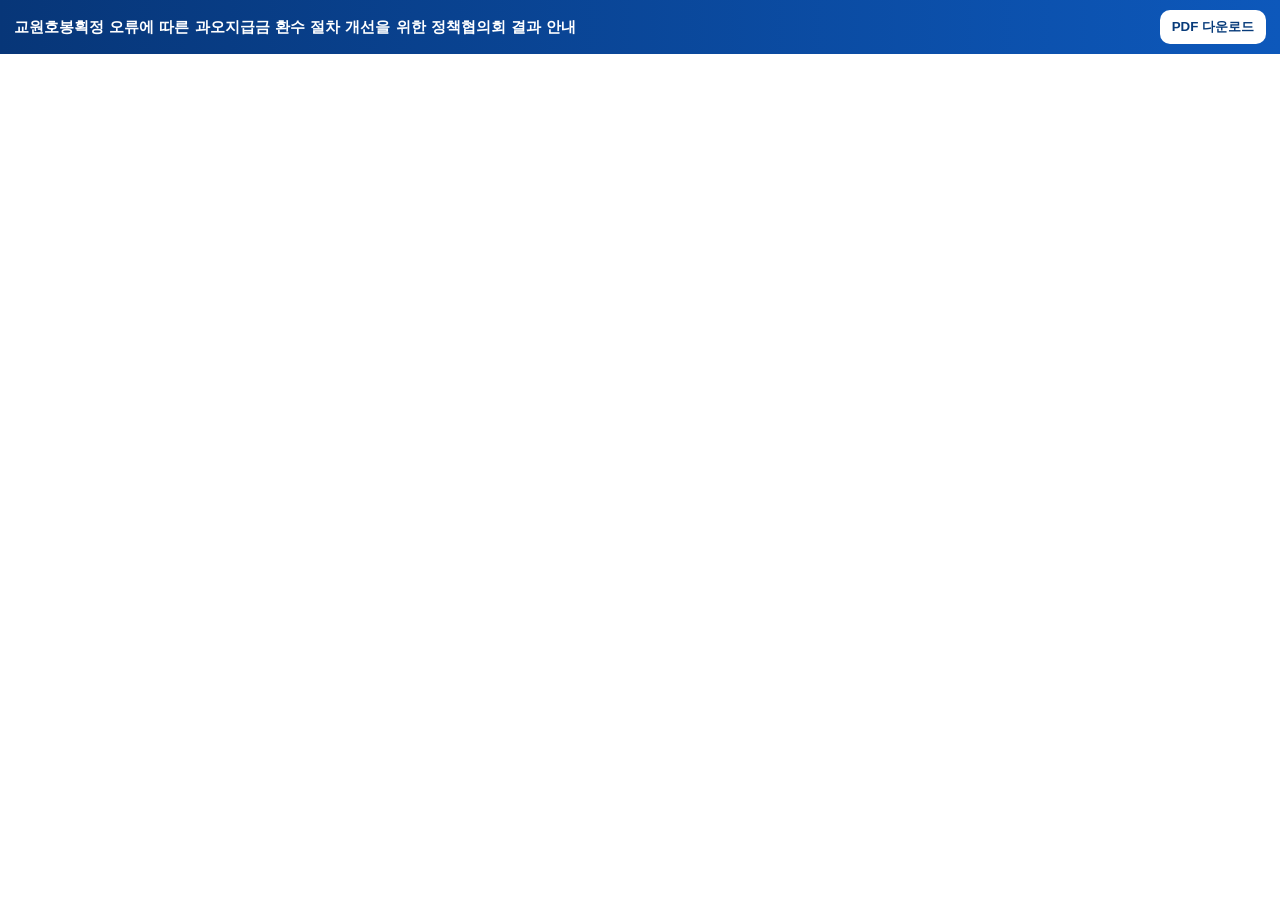
==== policy_meeting_result_viewer.html @ d035f5e4 "Add policy meeting result PDF viewer" ====
<!doctype html>
<html lang="ko">
<head>
<meta charset="utf-8">
<meta name="viewport" content="width=device-width,initial-scale=1">
<title>교원호봉획정 오류에 따른 과오지급금 환수 절차 개선을 위한 정책협의회 결과 안내</title>
<style>
html,body{margin:0;height:100%;font-family:system-ui,-apple-system,"Noto Sans KR","Malgun Gothic",sans-serif;background:#eef5fb}
.wrap{height:100%;display:grid;grid-template-rows:auto 1fr}
.top{display:flex;align-items:center;justify-content:space-between;gap:12px;padding:10px 14px;background:linear-gradient(90deg,#073678,#0d58bb);color:white}
.title{font-weight:800;font-size:15px;line-height:1.35}
.btn{border:0;border-radius:10px;background:white;color:#073b7a;font-weight:800;padding:8px 12px;cursor:pointer;white-space:nowrap}
iframe{width:100%;height:100%;border:0;background:white}
@media(max-width:640px){.top{padding:8px}.title{font-size:12px}.btn{padding:7px 9px;font-size:12px}}
</style>
</head>
<body>
<div class="wrap">
  <div class="top">
    <div class="title">교원호봉획정 오류에 따른 과오지급금 환수 절차 개선을 위한 정책협의회 결과 안내</div>
    <button class="btn" id="downloadBtn">PDF 다운로드</button>
  </div>
  <iframe id="pdfFrame" title="교원호봉획정 오류에 따른 과오지급금 환수 절차 개선을 위한 정책협의회 결과 안내"></iframe>
</div>
<script>
const b64 = `JVBERi0xLjQKJaqrrK0KMTAgMCBvYmoKPDwgL1R5cGUgL1BhZ2UKL1BhcmVudCAxIDAgUgovTWVk
aWFCb3ggWyAwIDAgNTk1IDg0MSBdCi9UcmltQm94IFsgMCAwIDU5NSA4NDEgXQovQmxlZWRCb3gg
WyAwIDAgNTk1IDg0MSBdCi9SZXNvdXJjZXMgOSAwIFIKL0NvbnRlbnRzIDE2IDAgUgo+PgplbmRv
YmoKMTYgMCBvYmoKPDwgCi9MZW5ndGggMTcgMCBSCi9GaWx0ZXIgL0ZsYXRlRGVjb2RlIAo+Pgpz
dHJlYW0KeJzVXUuPIzcOvvtX+BwgFUmkXkAwh8U+sLkFaWAPQQ79mE4QjHeRXPL3V6qyVKq2JdGO
6EImGKNbGev7SFEUqedvB3F0KCfnj6ej9npSLv3+Jf0uwo9i/vzl8J+vjv89/HZAmPzRaj2hid8D
M6FLv3/Jv4OfnAy/L/96+1v6t78cU53i+K/w9+fD354O3/xTHv3x6f0gJzH/OYqLH/L/UkJNYOcf
LeKEcv7x6XT48dvwA3z66em7wz+eDt9fgUhVkJFMUEwNSX+KnzgST2EDzwxF8qn6K0hulsyOxEPb
wBsqmZaThxrS8yyZH4lnfANvqGQ2VK9rSC+zZK8j8bxq4A2VzJvJV3v0W5RMilm+9/nz80BsANXA
HiklQOgDtd4tcZZSzZ9y/hzpycBCHbv0md+fnf3ytcWHzz+ejlLAJOBj+Zey3DiYZCpfq6kUb2pZ
xwU0mSq4CVWGF9mFrOVfynLjcNIi4eRqKsWbWhK8DuyWsvjf+tvV2l5Ph2/+fZLHv//vrLnrKjod
0doJ9KXQRflGRzWV1pqgOqhKd/OQJybpFgShJ1E3Uj9/mvnTzp/zsCH1xoQXp7s1r6vKSFHFpXBF
+daQKsqrKTspaWvixVdPVaiy3LjJJKspqqkUl7VUCKzfPB3DP1fqssKiGN3k3SVOpbispG4k6kYj
wRAmnjuDzp0h2cg8xMqXbZtfletU1WtZXkpW0UNFa+MEDl3eyJ7AS0eo++ybUaUSddjm0HQHlGlI
uIzAr7VRomiLE6GJQugJeC4uKqkUl5WwWDCEmNtsxG2FFzcjhXC0jjSHM0qMxLMNyZSs9sqyCWu9
rywvW6vSthVLqHjB9ZsnQoXCT1ZcGkuluKyExYakTsySpueRT6mqvktxa3oty0vJKnqoaI3FC24E
/lpMakF7el3sWn4KA68Pf4waaNohS5BAwVfIgi+FnYwmEdA8BKSfpCURMDwEIIxI12z+koDlIYBq
UiQbVI6HQEgJLMkIwwCN6ftDCfhJ0YzQ82jAisnSjPCZh4BT1x3vJYEXHgIeUlaxkw344N9pnvCV
RQOhC06OZoRvPARUngPepwmUsmmqtqeBzzwagDyDu48fCE4oTXz2CLzzEDB5frJDAAQPAQtp6rBH
gCcgUk7nWal9eoGXaYqopwHFogEQatIkI5Q8gxFInATJCJmaAEJMqGlGCDwagPAjyQiBJyyHEBPS
8hKuJgjpLS0xAZ68AEJMSEtMgCcvACuJiQnw5AUQYkJaYsJlA84RExPgSUwgxIS0xAR44gGUkpiY
MDUBSkNNTHiaAJUjJibAMxjhutzRI8CTGaGWxMQEeBITDDEhLTEBnsQELe6bmKD1xMQEeBITDDEh
MTHhIaBDTEhLTJiaQAtHTUx4MiMdYkJaYoKinKGecVMH/uPw409HcXwLpd+Fv78ers6zn2ev/cfy
L8cfDu9fMdQ4wk1PerFP7czksFCO/mgebmkdP9ZFTAjX8Y35gC/l8n2pR5qHSmvSHQJSfpJi0YC1
AwkEJ209hYBCHgJxN4wlEdA8BBxOUpMIGB4CHidHMkJleQhIoavd8AMDx8QgxIuSZIZcHTEu8Dua
HXomHYTkXdMM8ZmJQVzRoVniCxOD4A89yRLZ7EDbSdMc4iuTDkxIXWiW+MbEwLrJkyyRrRUcTIZm
iZ+ZdBC8MtB8IpM/UAJDpSQG70wMQsBqSJYIgomBMmn/YI8BU3ykwKZtnjv1BYVysiRLBMWkg+CV
gWSJkmlkUgYmQbJEtlYwdrI0SwQmHQSvTEtWgClUVyEFo2UrbK3ggZiuAFO2AMEr0/IVYEoXIHhl
WsICTPkCKE3MWLjsAEAQMxZgylggeGVaxgJM8QFoScxY2FpBG2rGwtUKwSvTMhZgGpnAWmLGAkw5
U1zuomUswJSxxPUuWsYCTBkLxkp3zVhQIjFjAaaMBYNXJmYsXAxAEzMWZIrWEQ0xY2Gzg7jsRrJE
ZIrW47obLWNBpkgVrSJmLMgUqaIDYsbCZgfBK9MyFmDK3tE7YsaCTNm7DpXSMhZkita1EsSMBZmi
dR0iVVrGgkMPrGmkLuygG4vrqrhSlbhjT80VK4kmR6Us5/OCgFUknE/i4nJpw1DUCFVDhfnAI7Qu
HLh9UUo8Sp++JdnnT0u8Mnilpwo49sBhPMpZhVLz6Ww1n9pWbv3E56EUXIPC4IOrvtEHcT64iq/z
59yq+DISXOHDDFZhy2LnVoWxgPZxstmGbDifkQ3xytD5tIZsSo53pOtAoUwYkrDEE+YjngxIWqc9
TFqblGaejhC+juZj+ZeyPO7Jz1tm1moqxZtafjkuO2z2Ar92TlXdMWzJnIuoPElw5a6TAUg6z0Vd
ItVvhroHyTeQFgvSI/E8PEoybxtIc2hzvtvInS8TiZ/1sPUOBvPy+2OElUY2oF47dzjdA+geZqLS
tWw03dwUP99Gwir1MAnjrWlVqPO1OOJ8/c1I2Me5GdXyM8t1PnIs4OMcTTEsCJtuflqRys+BqBbq
qHKoy7arF7tEqoczdyAVHf0SyY7XoW9J5s63UY30ZErWAQc7zcJ7XcpWz8rugYKGGgdLhQ0Fytf1
wqSxQ4FsdYHRg11LwrfinrR6cn+Pu5QPk1C1OkE52C0Jk1oGvnqedg+FlpIHS+sa/bC8x2fEkNdo
QzU2P8lDHkb5HpIJXUFiyoQukRQW01tDB9d5u/pjBIxLAnUJfTF1NzYLwsdJiA0JObJZaeFhsq1j
0JXWm4c+Neew6m3NZ1V9WvIeBwMNCoPd5jrQN1ry23m7cM5wG1Prd1AA0aIwVFpoOQGYh0GoX+b3
5/y3gckyjn/Bf1eRQDGkRXna9RJv8eIyzfeM7JzhG1XYwX5AtiRcJuyHjsAyLkY8SDbEOhTMrQdj
/bdxdcCxWXQcKs57KK7Itlx3PDZpCeFgFXCwtw6usi7bnLjDHF+A61xMetdQ4evgbGEv5v2q3G7z
AgmGZg129VwbJHV8+v2Yj3X/wSBjcNXnzed95LjfdNnQ4uS3ywbY9OvI+SCftvwRGL1+MpOJf6pH
/O+K0THtMupTCP5io5Ttr/GQNYOOJPi0H+7RBiMxH6TrQyu50YbgsRhpbDq/8HBt2NXp9rUhtqbi
eLThMe3efrg2fN7JROi7n7faeGfRRrxL8qoTv9qXNYc7iUcOyT4Wtz0GBY9W8AYnOzhMic9ukF3X
81Ybikcb1tL9fQhmGGykCGpU+L8Dlq9EuiSGtHy1Rf1aTHCuKO/r1svXgap4Cr7D7Dzb+EFs7F3W
cg++TecbevIji/zBXZ539nfwFQ9+nIw8b2rfpwFiym5IFigMjwYUpOMdPQKahwBgjuQ6NvDOQwB1
2tTf08ArDwFt0v7unYzQCKobZLKBIojsEGDqBS5fGtVrAstDwEOO4PexAW+InjAkwRwaUGKNQToE
nnkISJej1A6B7AfkUAIq3xXUIRBSbhYNAKQtSj0NMBFAJMYjUvIQ0JoYkDB1Q6XzyePeaMikAeOp
AQlTN3SCGJAgjyued3PTxgImG/CY9o3vE5XHhUBPM0ImAtISAxKmXgDKUQMSx0MAPDEgwaF7A9c0
HEJuJm0Be343c7V9dbb9odMAmDr/TvguDUD74IdA+Nz1O/j4nPDtyJkgB2n42Ud+ly8f6cn/wiJ/
AHU0++PBjwfn9Z4GKGW+u7XXAp5HA0qnbLhH4JWHAOREpEfgjYfAupS8kw3ofNlETwOfeTQQhgEg
GaFgsgGbI6CeBt55CARHaGhGyNQN1wuI9jFCJfK9tR0CWrBoQMm8DahHQPIQUPkG552aIFTqSEao
FY8GUKYpmR4B4CGg8wPnvW5oeQgET2hpRog8BGyeF9zJCJ0gpiTIpAEviTmJ4iEAAvZNSkAYYlai
NY8GpCOmJdrwEABBzEvGHvmC9fr4ftMPxTX74Gqyngfj4k64bh9cs49dFdNLcVxRLVjm6aV98Nfp
pV3wi+mlffB19uP74Pts9rvgO5Wnl/bBz1cRdfA1TzgbfQ3J/rTjyWrjg1skA9Rcs1syTy7tYgFx
ek2QTFDzzDBLMHlyaR8NoMiTSx0NMM3xapknl9oEkKkXmLyDvUeAa3FJ5yv/9xn998FfR/9d8IvR
v42veWZVi8WlXeQvFpc68g9N4jzmOaQOLNNsusgbHPfRe7HLtkMAeNL3OOrSPI9mms4HRXU9THHH
urOqQ8DwzKbLeC8izQiZVtWM3df7xE2uRPfDE3zLIvvoEGCKO+LBLJIRKqYVFWFy/tEhwLWmZHP+
sYsRqiL/6PgBpiaAfAC9Z4Q8+UfcY2p3NUKdH+DrEGAK/+O7a35XIwye0NCMkGld0eWNzr0m4BmM
5i2ee6YCyucrJ/YZjEIwkhe3O03A0w0heEJHMkLJRADyM909DXBl4TEq3XMOfh/8NQvfBb/Iwtv4
hmdPQ5GF7yJ/kYV35OdZTi+2eHbweRazyy2euzRAucWzowGudHzd4tkmIJkSkWKLZ5sAvH6C5fvk
o160dFwSOyHXjIgGai9kSkbDMEDrhly9wDhiNzRMRugEsRtyacABsRsyhWDSa2I3ZApC45lTsacR
qjAWWJIRIlMmpFRORju9gGdiMs4HeFo4wmQDqHMyuo8N4LrTutMETDMiRuRktGOETBMS6+1vPQJc
mVDshzkBY9j3pOtIvPePXuLhcov04EudRR1w9P3RWIcy8w28Zr58v/H44527Bh4lITYkvHrr8NAx
WT1MTt+wUjPfH23GPi+gHtaGSjXa0M6PCZjiMYEIef39sdMRXIiU5cfyL2W5iu8umVRevFdWKae8
THbX0/EmOW8U+Qz70/VrxLQoxY+Pwl0X9HTUEOxEXRIvyjcvsJWKqZRffRduR/xRDeB8vlpOq8mJ
0uo0+dUmkV6wa0GF2P0qVBiz05sP+ViGPafQ1deg7yCAIm9R7xBQTASKK7DbBAQXgfXysjaBMCCy
EFDrJaxtAlbyEAiDsiDZAFcTYF5S7xCQiodAPKBGsgEpeAgYyDee7tMEJi+n9jTwzEMgBNuGZANc
GrCe2AT4xkPA5XOiPVesWQiE5s+3p+3SBDoeViZ1Q8vjB7TMZwQ7BGDsQaIi4gBRhHwMZ5Y81KFy
Ev21DJG3NMagH4gdgw2vKtjLO9xjH2SaUWqAfGKGiBZrKrazipf3L3DoBlm0qg7LJ6y1kxcVVDM/
XGSHvtughawDsokZH2FLUeIFKsebpxpkHXCsS0Ch89Ar/CRFgrq4JcveflUbjcD66kebAN5+YyKJ
gBL50so2Aa14CEC+L7xDwNx+XyCJAK6XVnZs4PbLa0kENFKN0PAYoXZEI7S335hIImA80QjV7XfH
kgg4QTTC6GbVcn390Bv044NpKQ/rtMHtFwaSCMTJVBoBz0IgjjOeROCOOxtJBIrpkI4Ghr66Vo53
G1zW8Q7iNqptfPayPlQ7du0jvglRhR0sIbYknFd37Fs5cRw7PupQkxcqfhpnjr//fIinTZakqZiC
PW3mxjdTs5U586KaSnFZS5pI3gt80CxyvA7+nEvGlVmA1AZXXwPR5zdpa0ZwDwGHdAJiLLTP25L7
0Evih/X1tzsIxFvHyATGyh6Xx85xRB9az9mgXvIHS+iR11dFTtVVlLJ8s4xVW/aqrLpcWd15NP6g
fonhG5baPjCPA7runO8hEI/uUwmMtc040W40EZqjX8ZpZjKBwbLH7TFAhG70y0gjfTv845+O4vgW
Sr8Lf38txqzt2ud2DEpLlj/EPtWusLqc/WG0u6XKygLtxy55Q5XX13ZPF73/liqva3KW234s/1Ny
zyQvoG4keRmi2I/lt5K89K9X4pXbSK6edkuy9MA3kiyrLEneWOXjLOj+vviXUCSrldO74gB/rdJy
nAI/uW22tGzfGjo+aKzj6fqqxB1IxtSR0A0d81YdhrT+bEZVHX5/+D+KT0hQCmVuZHN0cmVhbQpl
bmRvYmoKOSAwIG9iago8PAovRm9udCA8PAogIC9GMSAxMiAwIFIKICAvRjIgMTUgMCBSCj4+Ci9Q
cm9jU2V0IFsgL1BERiAvSW1hZ2VCIC9JbWFnZUMgL1RleHQgXQovWE9iamVjdCA8PAogIC9JbTEg
MTMgMCBSCj4+Cj4+CmVuZG9iagoxMyAwIG9iago8PC9UeXBlIC9YT2JqZWN0Ci9TdWJ0eXBlIC9J
bWFnZQovTmFtZSAvSW0xCi9MZW5ndGggMTggMCBSCgovV2lkdGggNzIKL0hlaWdodCA3MgovQml0
c1BlckNvbXBvbmVudCA4Ci9Db2xvclNwYWNlIC9EZXZpY2VSR0IKL0ZpbHRlciAvRmxhdGVEZWNv
ZGUgCj4+CnN0cmVhbQp4nO2bB1BUWbqA68JW7Wy9erv79m3Nzuw4KzrBGWcEHNdJinkFxGFUFAGR
1E0UAUEdojQSVLIEyRkaGpqm6SbYZCRJbmhyjpKRDB3n/U0rg6gdoB1fTc1ff906tDec7/7h/Oec
688//8z5jcrPv0V52y/1d/ldfiVZXF5paOmta+ljMlk1zb2Vjd10BoP9tnu1OZlfXPaJo1x1CK9o
6EovqENZB+dWNAHU2Wv+8Rnl3YNjTkFEwPSNo0QSHj2dW3zb/eUnDW0D4anFyysMaD9u7DLARFHb
+m944fIfN1+yDMivbC6r7zxt6Jlb3tTcPWzjmwK/m99N8IjKCk0pqmvts/dKAlO+bYgXpKS2vYrW
rWDk+bC0cXp2AX4ZnZxBYyKhYegUTcir0bYO7hkaJxbU6TtGtvYMQ8Mr5qFHdHZVUw+cM7e4fNk2
1D2MTCqsY///cFDo7Y/GXoZOUeB46j8FWXsmDY9N8/7J0h17wznGOYTU0j1MKW+CX5q7hqpXQfIq
mgsqW7xjKbcDCDe9cOCrZy38ApPyIRJ51xILavE51W+FqHdoAsKEyWLV0Hq07ELhl1B8kYFjJBwn
n87DnysMRu/AGJ87QHzlltHA1uQiqppVQDm1k8XiWquS1n3eMsA9KsstPOPXYVkv8J6lzzkUVbdB
G4zil5C7tEL3jsqqhbzHYol6t5auoaySBmgwmEwN62BwZhylEjJPQ/sA2FH8vX9JVuiMIFz+zNwi
qaj+2r2EvaqO3rEPoRs5q562dVmmM664xAYl5KrdDBqbmjljfh8TmBaTXiqWm/MRiBrZC46Q9KZm
5vdecCyt76CU0cT7iOUVemB8Tn1rv4lzjNIV7/rWvrmFJfE+Yr1AUJdROyam52JJZboO4XQGM4pY
8uYeBy6Bz62GGOwZHOf90tgxuJaUxCWQChz8U51D0vuGJ+BPx0ACuahevI/gLzCsKxp7XXGJ6R+Z
FONtS+s6lM18g5MLNC38eGZiMJh8zp+dXzqu7y5zxg59KyIYl1/Z0DWzhaIC3uER3Tu3Agjgk/1P
xMkFgs2scI/MhPonCFcg8OTGzkHkE03kk0vIDnVESg3Zrf3eEYujunet3LGJmRWQ/eh0hvCP9ozO
dg3ljoPQDkougPamKdZk4uncWhtSsT82T5irmrqGJGTRiAxKcq8+KCKDRr7Q4ZIC4051SRnUToWb
P171vR1EzCqm9j+ZEHhDbFbF8Pi0xd0ECAe3cDIM3JtHWhW4DxRFol61gWuDItIo5HNt5CMNZPtF
5ONL/7XfCIZCLZsQv7ic0tr2yem5V94TemJ3Hw8NTduQtPwtcWUWU52D001dY+8Fp0OZJy6u9co9
bY8eskvrmcd+pvXng2YyGq6XnBJ88GU1rQPM5x47NjULo4zKNX8YWcrqO2JJmx/UoLY5ruv25Tn7
3NJGkQJWBC4wnyw4qgGyx3BV9d+R1vlY+qLSVz/cklOgKB1brK9auy2kZVrnoGMA4bJNSHP30Oag
ID8EJuQOjEy6hJIyHlFFulaAH/JApFdZpA3+uBf96Te6Z49oOp1SJZ4/06qpNKurwEbLs1EnZ1W/
X6opW39nyMmYICI0PKKyAxKFCvb1AhUFVEeB2NyLlgFQVIha8m3gemYU6edGkdXftl/vhNzl6/Jq
cWfP1ar/MKGjyETJc9An6Sh5gJrUURxf1VHVQ0u15evvDG5j5BStbRsSnFw4InrgQ8JB2YeB0SGs
MA/SRL28qXuYmwP3oJ+ByBj8bR/qmwPa+ifUA5VVii8qD2qdWtbjggDOvJ7ClI7CxHOW9foyF2d1
cgTx5R9HgcE0OKVQpI5BSdbQ1g9DoZZt6CZeC21o+h1Z1Odfa108eumO0oXMC2c6NJXmV72LhZJf
0pN/qvtqEGG4QLTtw9Jyq8cmZ3Tsw0YmhO0eTGPVLf0hryZklK+IMoAyx0eW6yrmU2OGXX6qUzs1
qa3AWvWulRe9S3h9JRebzYYXnkypggEIYm1xmS5k98zuxAcl5buEkq19kvMrW/icucxgLLbROOlY
jo8j00p7Vkdx4oLc2LnvJi8eWvUukUGEtBdks3uRmfxruZcFsp+2VSDKNtQAE/Vk4imfM7OGB7c/
8FF2tcVYG6Vd1WhBK89ePsnWOMpWP7p06cSM1skJbYU3wQXiFkZWtfCz9kzUcQjjLRbxFzBuXjmt
d3iC2tqX97iZ/8nk4UEkKQFJJyAkIkJM/W9c/N6IQC1vZx9HizyLy71o5SXNExz1o0yNowuaJ6a1
5IWJKSG5YKKEdoxUtQowdY2jC2G4mfnFB4l5SkaeXyjcqKIJWPjKAC5sLJKSyFV8EpKKQ9LwCCmN
q4SUd7HRciG+V91vRdiaPDZVG9E9Rb90HDAZGsfmLv9nSghT8uGCmgFmnbwwEWYYqqL1gAeaOEXl
lNEE2vcFrg0KmIRkMCLXlOlpEvgkqdhwpUAPO1frlJtompHKNGQVzeNsnRMQhmOic/EW9EByyhr9
sbkCuYqqW685x2L8UzEPiAJXYvlxbWDE48CCXDtmkxAK6U8ZKV9iw9Q9nN2N0AOaitM6r7YdH67Z
hSXIb3p2Yepm941vxwjkgkHh4SMqgVIFTsgStEwpmCs1CUlLRsh4JCsVycBLpCRKhEZKuPghpq7I
BTvkqBXy7yulasqLeiJzMZispecZvqKhk38/AcT8TnwINi8Im2fAXe1cEcyVGLdqjlVNWT0ScAgp
hQuSmSpBwElEx0h6PJC0uiupbid5zIxbWX2mI/mptuTnOsiXepKy6HJ15QXRuUDCCcVOAQQ7z6Q4
ctnrzuEJk8kCnOxiakl1q6FTlMDJ+y/2woN1khE8CcGnIvEJEn4hkraekjqOf1CwlNxvKLlblwsC
OAAig15fAMNx01wVDV3Q1Yr6zgEhFj2au4buR2V7hpL5j8i/cIG9wEwpKe+nhcv7WXygaY58bYpI
GSH/1Ee2o5BdKAlpNBjldYX9prmYLLZHdLbF7Whzp2ioPQR2talzcHGFvsJg5j1u4q1IC+Di2QtH
PEy+w6n+37mC7TXJe8K8Dxqan/r6jNpfv9VDPjdCPrqC7DaS/Goj3Va4hkanjZ1j5haWB55Mgo8J
5ILayTeWYu2NAz9s7xsRzMWLr2Ti9yR3Tt02DvVfnOYPOe0fcNq3cRq2jxbuKkjY537niKySBvKF
oVjtxXIKTjdzijayCwPDCeR6gMu/6hjh6E+AqBRY9K6zVxqXq3Ybp0aKU7PjmdZJARqn5UNO/3s9
lN1/4q5sGIiLa3x6lpBTBcEl5GIpvIfG9gE8pconKkvgio0ArjWlbp9+9OnfDujAXExcXJDkw1IK
fzTxkla8WVjVKpCL2tZvfjsa6vmw5MI7gnZqhOVq2D5WuOsvEGt7xGYvYNG5GWThEksuqJudF2EB
/3ZI+t2ITPFw1UutVO3cfuzyhhDbCldWSQPaOtjsdgxEmTD1/Jp09I/yNtrEwAXavs3MUhHZcUVy
r9jGL54MjU1vYsdNbFyQGx99+u73ushuQ/FyiSrzS8tQfgjm4o7LQnCBdnyQHPwt8pmxhKw48jyT
BT0UFQoy4V++MTpt6iuYS0h7gdZyvfGExnlkl/HWuZRMff76jfGYiGtK0zML+1UxMBUVzCWkvWq5
9uK0fnhA5SLymZGwXOcPLlW/er36imvc/ouYtVmYeEWwvWp5RylW7Y5An4MnVS+sT4nPuM6dXNA4
PK52ZIOOXZAbVTmw0tX2JnrOk47+kZK69ldxDQmwF5Qcbds4Pe+zqnciMvpQKL6Y57m58fE1k8Vb
xpP2Ji+onfGkjcF8dur6x5GL68W1FTu/uByEK/CLz9lzzv7lrQcu1+vsVSsFZYa1zUkj09OurkfM
rRTe2YeWkNm4YQTH1n5+n3msF4+orHcPmxEL6rbOBeVHUvbj46h7zsHEopqN5cpze0Hd+yp71UsN
F+xKCfrO3/3w/XuH//ytnsSG+lAaBdrc+0RgN3qHxm94JiVmVzgGEmx9U0pr2hhM0RYP14s/Nve0
qQ80QvBFGcXUH409IwjF608gDQ0icVFIUjyCxX9FdIV5CqfqH5yq957r+5zaf3Ca/s7p/J+Vin++
s08D+ViXu6O3pjvU/7BXn/8SJU9wDyv/uE9f83ogOE8QLv+8sedWvlcJTi4E00OjpXv4P/ru5y38
YEa2TGes1fkFoyM70gk7Mkk7MigqecEc2ncc2kEOTW5N2bxGy4GJimMyKtd3KNh8pGTN052KN3cr
3gx/8UW9Tpq6huIzyjAPiA/LGmEWmVnSEJ2+pa8s7P3wj2rbMx9RfeNz4M+RyRnZcw5re2pQZtFZ
LAaLxT2yWRw243XKZjPAc9YrnSG4qIMX6BXz0DmEu1G+sLRMKaNlPmpQ0nVzCyMLsxbKR6Zm5mFG
xmuXUzutPLDy6Hs+cQ+7B8be6GcwIItLK9B/clG96vXAiobO1p5nYdgpaLYrkkBidA0lWdxNwASl
md+J/7vc1YIqwQsgW5HimjYlY6+0/JpbAanyhh7Ere2Vv05YbDY8aL8a5rxlgLFzzP1Vt4ToiCOX
if1jyInpOYjihaWVQGzeVbc4A0zUGbP7sj9Yv7lv22qaezV+CgI/pNMZIxMz/zphqW0XinmQVtHQ
xRYH3vIKPSGzQtnECxyDsxrO1j7Ju5VtwRun5xZqW/q2/ohXCuSiH676wnynZ2jcxidZHxPhHpVp
5Y71jadAgT27tYiDYg9cDh4BKeYo6i6lnAbJAebClYK2P7Yug6NTvNXjtp4nqFvh1z0S4cVCZyD/
z8wvyWm51rX0kYupkO6E30YsqWnzjMgsq+8ACohi+AWSHoRwCqUKzPcGYV4l0IdHNW2OAQRLd6yd
Hx7+jEwrgeg2cY75tyrmrJlvfmVLcXVbIqkUxgh4G6Acbq5ewedUTc0sQMYuresAChULv5CkfGrr
Lw7mFp5hdide0ybELyFHmI2SNyGd/aPSKg5Do1MQXEXVrVDh6NqFoR0jvlqdQQDLAU1nKA+iiCXm
q/HiEkp6/5AZFA/3IrNueOHgqgParhBEwJuYWT48zq1pO/pH96g4QHaKI5eLfYIvpNS39q19zwOM
5i6x9r4pvnGUm144zuqU9pPT1nCMJZdr24cBBfQf+vx0brGgskXvVgSc4x6ZpWHhJ6fjBmYdGpuG
E3IrmmAsXvs2+62LiUvscU3nn7xx+1UcwM1YLDbQwQAUTSwJSMyH9w+/VNF6Dum4Qep+3NB18cYD
3oU9g2OHtF1vuMVhAgiQjt4uxcvS3jcSllx4/W6CsVMUTLcHRqYg/zOYLDjqOoSTi7hfIll5JEKu
hiEvPqNc0cQbSGube208kxJIpU0dA2+bgJ8ASOfAKOvFuLhkHVxSy52WwqyQt1cIeQZ4oVL69TOe
GGVsakak71t+l9/lNyNv+7+uvhH5PyvJ3rEKZW5kc3RyZWFtCmVuZG9iago0IDAgb2JqCjw8Ci9D
cmVhdG9yIChIQU5DT00gUERGIGZvciBIV1ApCi9Qcm9kdWNlciAoKQovQ3JlYXRpb25EYXRlIChE
OjIwMjYxMDA0MDUyNzIzKzA5JzAwJykKL01vZERhdGUgKEQ6MjAyNjEwMDQwNTI3MjMrMDknMDAn
KQovUERGVmVyc2lvbiAoMS40KQo+PgplbmRvYmoKNSAwIG9iago8PC9UeXBlL1N0cnVjdFRyZWVS
b290L0sgW10vUGFyZW50VHJlZSA8PC9OdW1zIFtdPj4vUGFyZW50VHJlZU5leHRLZXkgMD4+Cgpl
bmRvYmoKNiAwIG9iago8PCAvTiAzCi9MZW5ndGggMzIgMCBSCgovRmlsdGVyIC9GbGF0ZURlY29k
ZSAKPj4Kc3RyZWFtCnicnZZ3VFPZFofPvTe9UJIQipTQa2hSAkgNvUiRLioxCRBKwJAAIjZEVHBE
UZGmCDIo4ICjQ5GxIoqFAVGx6wQZRNRxcBQblklkrRnfvHnvzZvfH/d+a5+9z91n733WugCQ/IMF
wkxYCYAMoVgU4efFiI2LZ2AHAQzwAANsAOBws7NCFvhGApkCfNiMbJkT+Be9ug4g+fsq0z+MwQD/
n5S5WSIxAFCYjOfy+NlcGRfJOD1XnCW3T8mYtjRNzjBKziJZgjJWk3PyLFt89pllDznzMoQ8Gctz
zuJl8OTcJ+ONORK+jJFgGRfnCPi5Mr4mY4N0SYZAxm/ksRl8TjYAKJLcLuZzU2RsLWOSKDKCLeN5
AOBIyV/w0i9YzM8Tyw/FzsxaLhIkp4gZJlxTho2TE4vhz89N54vFzDAON40j4jHYmRlZHOFyAGbP
/FkUeW0ZsiI72Dg5ODBtLW2+KNR/Xfybkvd2ll6Ef+4ZRB/4w/ZXfpkNALCmZbXZ+odtaRUAXesB
ULv9h81gLwCKsr51Dn1xHrp8XlLE4ixnK6vc3FxLAZ9rKS/o7/qfDn9DX3zPUr7d7+VhePOTOJJ0
MUNeN25meqZExMjO4nD5DOafh/gfB/51HhYR/CS+iC+URUTLpkwgTJa1W8gTiAWZQoZA+J+a+A/D
/qTZuZaJ2vgR0JZYAqUhGkB+HgAoKhEgCXtkK9DvfQvGRwP5zYvRmZid+8+C/n1XuEz+yBYkf45j
R0QyuBJRzuya/FoCNCAARUAD6kAb6AMTwAS2wBG4AA/gAwJBKIgEcWAx4IIUkAFEIBcUgLWgGJSC
rWAnqAZ1oBE0gzZwGHSBY+A0OAcugctgBNwBUjAOnoAp8ArMQBCEhcgQFVKHdCBDyByyhViQG+QD
BUMRUByUCCVDQkgCFUDroFKoHKqG6qFm6FvoKHQaugANQ7egUWgS+hV6ByMwCabBWrARbAWzYE84
CI6EF8HJ8DI4Hy6Ct8CVcAN8EO6ET8OX4BFYCj+BpxGAEBE6ooswERbCRkKReCQJESGrkBKkAmlA
2pAepB+5ikiRp8hbFAZFRTFQTJQLyh8VheKilqFWoTajqlEHUJ2oPtRV1ChqCvURTUZros3RzugA
dCw6GZ2LLkZXoJvQHeiz6BH0OPoVBoOhY4wxjhh/TBwmFbMCsxmzG9OOOYUZxoxhprFYrDrWHOuK
DcVysGJsMbYKexB7EnsFO459gyPidHC2OF9cPE6IK8RV4FpwJ3BXcBO4GbwS3hDvjA/F8/DL8WX4
RnwPfgg/jp8hKBOMCa6ESEIqYS2hktBGOEu4S3hBJBL1iE7EcKKAuIZYSTxEPE8cJb4lUUhmJDYp
gSQhbSHtJ50i3SK9IJPJRmQPcjxZTN5CbiafId8nv1GgKlgqBCjwFFYr1Ch0KlxReKaIVzRU9FRc
rJivWKF4RHFI8akSXslIia3EUVqlVKN0VOmG0rQyVdlGOVQ5Q3mzcovyBeVHFCzFiOJD4VGKKPso
ZyhjVISqT2VTudR11EbqWeo4DUMzpgXQUmmltG9og7QpFYqKnUq0Sp5KjcpxFSkdoRvRA+jp9DL6
Yfp1+jtVLVVPVb7qJtU21Suqr9XmqHmo8dVK1NrVRtTeqTPUfdTT1Lepd6nf00BpmGmEa+Rq7NE4
q/F0Dm2OyxzunJI5h+fc1oQ1zTQjNFdo7tMc0JzW0tby08rSqtI6o/VUm67toZ2qvUP7hPakDlXH
TUegs0PnpM5jhgrDk5HOqGT0MaZ0NXX9dSW69bqDujN6xnpReoV67Xr39An6LP0k/R36vfpTBjoG
IQYFBq0Gtw3xhizDFMNdhv2Gr42MjWKMNhh1GT0yVjMOMM43bjW+a0I2cTdZZtJgcs0UY8oyTTPd
bXrZDDazN0sxqzEbMofNHcwF5rvNhy3QFk4WQosGixtMEtOTmcNsZY5a0i2DLQstuyyfWRlYxVtt
s+q3+mhtb51u3Wh9x4ZiE2hTaNNj86utmS3Xtsb22lzyXN+5q+d2z31uZ27Ht9tjd9Oeah9iv8G+
1/6Dg6ODyKHNYdLRwDHRsdbxBovGCmNtZp13Qjt5Oa12Oub01tnBWex82PkXF6ZLmkuLy6N5xvP4
8xrnjbnquXJc612lbgy3RLe9blJ3XXeOe4P7Aw99D55Hk8eEp6lnqudBz2de1l4irw6v12xn9kr2
KW/E28+7xHvQh+IT5VPtc99XzzfZt9V3ys/eb4XfKX+0f5D/Nv8bAVoB3IDmgKlAx8CVgX1BpKAF
QdVBD4LNgkXBPSFwSGDI9pC78w3nC+d3hYLQgNDtoffCjMOWhX0fjgkPC68JfxhhE1EQ0b+AumDJ
gpYFryK9Issi70SZREmieqMVoxOim6Nfx3jHlMdIY61iV8ZeitOIE8R1x2Pjo+Ob4qcX+izcuXA8
wT6hOOH6IuNFeYsuLNZYnL74+BLFJZwlRxLRiTGJLYnvOaGcBs700oCltUunuGzuLu4TngdvB2+S
78ov508kuSaVJz1Kdk3enjyZ4p5SkfJUwBZUC56n+qfWpb5OC03bn/YpPSa9PQOXkZhxVEgRpgn7
MrUz8zKHs8yzirOky5yX7Vw2JQoSNWVD2Yuyu8U02c/UgMREsl4ymuOWU5PzJjc690iecp4wb2C5
2fJNyyfyffO/XoFawV3RW6BbsLZgdKXnyvpV0Kqlq3pX668uWj2+xm/NgbWEtWlrfyi0LiwvfLku
Zl1PkVbRmqKx9X7rW4sVikXFNza4bKjbiNoo2Di4ae6mqk0fS3glF0utSytK32/mbr74lc1XlV99
2pK0ZbDMoWzPVsxW4dbr29y3HShXLs8vH9sesr1zB2NHyY6XO5fsvFBhV1G3i7BLsktaGVzZXWVQ
tbXqfXVK9UiNV017rWbtptrXu3m7r+zx2NNWp1VXWvdur2DvzXq/+s4Go4aKfZh9OfseNkY39n/N
+rq5SaOptOnDfuF+6YGIA33Njs3NLZotZa1wq6R18mDCwcvfeH/T3cZsq2+nt5ceAockhx5/m/jt
9cNBh3uPsI60fWf4XW0HtaOkE+pc3jnVldIl7Y7rHj4aeLS3x6Wn43vL7/cf0z1Wc1zleNkJwomi
E59O5p+cPpV16unp5NNjvUt675yJPXOtL7xv8GzQ2fPnfM+d6ffsP3ne9fyxC84Xjl5kXey65HCp
c8B+oOMH+x86Bh0GO4cch7ovO13uGZ43fOKK+5XTV72vnrsWcO3SyPyR4etR12/eSLghvcm7+ehW
+q3nt3Nuz9xZcxd9t+Se0r2K+5r3G340/bFd6iA9Puo9OvBgwYM7Y9yxJz9l//R+vOgh+WHFhM5E
8yPbR8cmfScvP174ePxJ1pOZp8U/K/9c+8zk2Xe/ePwyMBU7Nf5c9PzTr5tfqL/Y/9LuZe902PT9
VxmvZl6XvFF/c+At623/u5h3EzO577HvKz+Yfuj5GPTx7qeMT59+A/eE8/sKZW5kc3RyZWFtCmVu
ZG9iago3IDAgb2JqClsvSUNDQmFzZWQgNiAwIFIKXQplbmRvYmoKOCAwIG9iago8PAovVHlwZSAv
T3V0cHV0SW50ZW50Ci9TIC9HVFNfUERGQTEKL091dHB1dENvbmRpdGlvbklkZW50aWZpZXIgKHNS
R0IgSUVDNjE5NjYtMi4xKQovSW5mbyAoc1JHQiBJRUM2MTk2Ni0yLjEpCi9EZXN0T3V0cHV0UHJv
ZmlsZSA2IDAgUgo+PgplbmRvYmoKMTEgMCBvYmoKPDwgL1R5cGUgL0VuY29kaW5nCi9CYXNlRW5j
b2RpbmcgL1dpbkFuc2lFbmNvZGluZyA+PgplbmRvYmoKMTIgMCBvYmoKPDwgL1R5cGUgL0ZvbnQK
L1N1YnR5cGUgL1R5cGUwCi9OYW1lIC9GMQovQmFzZUZvbnQgL0lOUElMTCtHdWxpbUNoZQovRW5j
b2RpbmcgL0lkZW50aXR5LUgKCi9EZXNjZW5kYW50Rm9udHMgWyAyMyAwIFIKIF0gCi9Ub1VuaWNv
ZGUgMjQgMCBSCiA+PgplbmRvYmoKMTQgMCBvYmoKPDwgL1R5cGUgL0VuY29kaW5nCi9CYXNlRW5j
b2RpbmcgL1dpbkFuc2lFbmNvZGluZyA+PgplbmRvYmoKMTUgMCBvYmoKPDwgL1R5cGUgL0ZvbnQK
L1N1YnR5cGUgL1R5cGUwCi9OYW1lIC9GMgovQmFzZUZvbnQgL0lOUElMTCtHdWxpbQovRW5jb2Rp
bmcgL0lkZW50aXR5LUgKCi9EZXNjZW5kYW50Rm9udHMgWyAyOSAwIFIKIF0gCi9Ub1VuaWNvZGUg
MzAgMCBSCiA+PgplbmRvYmoKMTcgMCBvYmoKNDQyOAplbmRvYmoKMTggMCBvYmoKNDA1OQplbmRv
YmoKMTkgMCBvYmoKPDwgL1R5cGUgL0ZvbnREZXNjcmlwdG9yCi9Gb250TmFtZSAvSU5QSUxMK0d1
bGltQ2hlCi9Gb250QkJveCAgWzAgLTE1MCAxMDAwIDg2M10gCi9GbGFncyA0Ci9DYXBIZWlnaHQg
MAovQXNjZW50IDg1OAovRGVzY2VudCAtMTQxCi9JdGFsaWNBbmdsZSAwCi9TdGVtViAwCi9Gb250
RmlsZTIgMjEgMCBSCgovQ0lEU2V0IDIyIDAgUgogPj4KZW5kb2JqCjIwIDAgb2JqCjw8IC9UeXBl
IC9NZXRhZGF0YQovU3VidHlwZSAvWE1MCi9MZW5ndGggMzMgMCBSCj4+CnN0cmVhbQo8P3hwYWNr
ZXQgYmVnaW49Iu+7vyIgaWQ9Ilc1TTBNcENlaGlIenJlU3pOVGN6a2M5ZCI/Pjx4OnhtcG1ldGEg
eG1sbnM6eD0iYWRvYmU6bnM6bWV0YS8iIHg6eG1wdGs9IkFkb2JlIFhNUCBDb3JlIDQuMC1jMzE2
IDQ0LjI1MzkyMSwgU3VuIE9jdCAwMSAyMDA2IDE3OjE0OjM5Ij48cmRmOlJERiB4bWxuczpyZGY9
Imh0dHA6Ly93d3cudzMub3JnLzE5OTkvMDIvMjItcmRmLXN5bnRheC1ucyMiPjxyZGY6RGVzY3Jp
cHRpb24gcmRmOmFib3V0PSIiIHhtbG5zOnhtcD0iaHR0cDovL25zLmFkb2JlLmNvbS94YXAvMS4w
LyI+PHhtcDpUaXRsZT5JTlBJTEwrR3VsaW1DaGU8L3htcDpUaXRsZT48L3JkZjpEZXNjcmlwdGlv
bj48cmRmOkRlc2NyaXB0aW9uIHJkZjphYm91dD0iIiB4bWxuczp4bXBSaWdodHM9Imh0dHA6Ly9u
cy5hZG9iZS5jb20veGFwLzEuMC9yaWdodHMvIj48eG1wUmlnaHRzOkNvcHlyaWdodD5Vbmtub3du
PC94bXBSaWdodHM6Q29weXJpZ2h0Pjx4bXBSaWdodHM6TWFya2VkPlRydWU8L3htcFJpZ2h0czpN
YXJrZWQ+PHhtcFJpZ2h0czpPd25lcj5Vbmtub3duPC94bXBSaWdodHM6T3duZXI+PHhtcFJpZ2h0
czpVc2FnZVRlcm1zPlVua25vd248L3htcFJpZ2h0czpVc2FnZVRlcm1zPjwvcmRmOkRlc2NyaXB0
aW9uPjwvcmRmOlJERj48L3g6eG1wbWV0YT48P3hwYWNrZXQgZW5kPSJ3Ij8+CmVuZHN0cmVhbQpl
bmRvYmoKMjEgMCBvYmoKPDwgL0xlbmd0aCAzNCAwIFIKIC9MZW5ndGgxIDI4MDY4Ci9GaWx0ZXIg
L0ZsYXRlRGVjb2RlICAvTWV0YWRhdGEgMjAgMCBSCgo+PgpzdHJlYW0KeJzdfAl4G8XZ8Mysjj20
knVrV4ctyZZ8yPcpH5FiO4dzOrcT2znJRchBwxkCoYQklAClLRRI6VeuUjABWvpBLwp8tNAWKD05
SiltaWm/0kJpgXLF8v/O7qws2wkBfvp/3/Pbz2g1O7Oz77z3O++MEEYICagOcWjthrPOKLmqH+rI
9J8I4dJNuzZvP/8ftG5+FiGObD7t3E2onNbl2QitXbVl47pTRn9I6+h6KC1b4IZtnVb/JZTSLdvP
OOe9R7T62/D89aft3LDu6odpVbgV6jdsX3fOLu407X1XwUfJrk9s3BV7k9b55+HjR4jCZha7fn3P
3d9e4+h8E1lN2mD3ndL3J3p94WtFMO7YJhPizoCqBfpjrQN8cjvHdqJraf+xa0xb2f3xvz9DyxHa
SgtB6Ea4DkDZSvR7B6AMsetuKMNQ9kFZzb4b12HWj5YdrH4Yyi5WX83KOta2G8a/hr6HPgPfr2f3
T4WypGDMpVB2FtT3sXFXs7ZdBe9dwvrS921i7zLuby0oS1nZMmk8+v0gu7+V3T8MsD0G5Qvs/oGC
vjtYn1Zo32/0Z23DOgxklf4caYbrvfq4pB2u3zDpz1A4bmL9b2Lw3sUK0AG/Ctfr2DsPs+/DrP0w
uxbUOYt+JS8XXO9n16MF/Y22g/qcSBdcH2J9jPFWF1yPsrkfYO94sGCsmwr6MRxo491b0Odm9n2I
9b+dfQca4ZfgehHDL+MP7R379GLMQatfBfUMXB/R6/gBqE9n4x9hY9zM4KB0h3Z0Gfs+xNoKrwYP
7WDj7px0pXSiPHkho/duRsMBNgZ9zqbfJ30FeBhmPHR/wZXSYTGD6XOsz6UMtvsL+OGwwReatP6Z
+wRqwFuQA8SzCPRTJxV4joCewshBfjs2Rvzk98SN7MgGdzxIJNXIR7pIhvSQ6WgvaSV9ZBbpIGlS
SzaTQWIlxWOH8NX4ORRB+zmBrENOMpd8ityMFuE2PIIyyIX86Hyyn/wdmcfeG/srvht/nZyO96MN
xEvOwxlyPp5OHkS/GbsTpbl2chT4X0Tncq1kN96Izye/Hts59kny5bFzubWog8vgm8e+jBRuMbqL
K+WceA03NPZjrhutQcNcduwbXC06Nnb32IPcNG4mtwD9iasBjfksF+LKOZ5rQy+jF7lO9CR5HF2I
LkJbuBQXQc9zJegF9BjXgJ7jXJwHvYYe5Wajn6O/oSe4GPo214v+iR5AObwVvYp+iG/Mdna0p9ta
W5qbGhvq62prqlNVlRXlyURZaTwWLSmOhENBVQn4fV6P2+UscthlmyQKvNViNnEEo9Tcxd3VqdrA
b7QPfydc/J1ajV5oPX+zsqiyOpWhbRm9JaP3zBg9M0anr6Kega+1ohmR4pVQwVCZZlQIVLqMClfY
zUS7WVjFTFusrGKBSo/RzQqVPoFVeKjEjYpQ+B6RDiCyigSVhDGaDSpRo0WGSrfRYodKi1FxQCVt
Y5UiqLQZFSdUssYALqg0Gs+4KQQGOB76jNHihco84xkfVDqLWcUPlZTxTAAq041uCu0WZxWVthiT
C9IWoxKCSrsxQBgqzUYlQgE1Biim8zHQW0JhMwaIQqXcqMSg0lHFKnE6WopVSulLjaHLoFJlDJ2g
SDRakhTxRqWcjraUVSroFIxKJYXaqFRRxBvTTtFnjEo1VJqMSk0hbLXjsCGUvbL2EKo5hKpHUGoE
VY2gyhFUMYLKR1ByBCVGUNkIKh1B8X4U60fREVQygopHUGQEhUdQaAQFR5A6gpQRFBhB/hHkG0He
EeQZQe4R5BpBzhFUNIIcI8g+guQRZBtB0ggSR5AwgvgRZB1Bln5k7kemfsT1I9KPcANCDeibeOyr
+PIDVR/yz/BasgXlMijgRaEfsvIyuD2gPHECCnhneD2Ui6FAHwzt+EUox8DX8UFpg7IKyl4on4fy
TSg/h/I38JvsUMDH4+ZAOQXKQSjvgk8UgtICZQTKE1DAAzPzUGJQeqFsgnIJlJug3A/laSivgVPm
gpKCMhPKFiiXQjkK5Uko/42QFZwIaykUaLeuhXIRlFugPArld1Dg3Ty8m58GZQDKHijgLfJ3QYF5
8TBvAeYtRKCcCuWnUOCeCPdEuCcCrkSYqwhzFW+DAniQoE0CPEnQJgGepFcRsoEHaYPnZMCZvRvK
Qwg5lkMBz7doMUJOmLsTcOmCqwu8XdcfEXIDLJ4AQl4RCszbdxYUgMkP+AwALgLfR0iB8RUYVwUY
VJhX0ALlCigAR+gCKIDzMOAkDNcIzD0COCveBeUNcIjBN44CfWIAbww86ji8vxTwUArfyz6LUALo
mAAPOAnzoG55OdC9AsavAPpU3gAFxqhaCgXGTgHuUkCXaqhXA3w1MLcaaK8FPqoDWtcBjPVwrx7o
1gDzaIBrYztCTTugAG80nwMFYGu5Fhw/gKEV4G8D2qQXQAGctwOO2iFq6PBAAZg7gSc6v41QF4zZ
BTicBnPOAM4zQINsJULTod906NcN+OuGcXoAPz0vINR7D0IzIAaZAe+cCfOfCbSZBfwzC+Y8G2jU
B7zQB3OfA/I0B3hxLrx3LuB8Hsx9HvDT/CMILRhCaCG8ayGM2w9z6X8OoUVwfzHw4mKILJbAM0sA
J0ubEFoGYy8HPl4OvLkCYF4BfQfgmZXAlyv/A6FVwFOrgBcGgeeGgJZDEL8MAw5WwzvWAH7W/ItG
QloQcQQJ3CbyFHgoVuTN2pAJEwvGVsyZMYhwVVV9nTvqjGIoT5Ato9eSI6NN5Alys/4Nnr8Rj+Fh
LgrRmBs5s5ILSzLhMeZIEaiAendTPBbGnsaG5tb8tyd8Xq/vM/SD4xXldZ/vde1zbAwNgLcxzLlQ
HG3SNAeHNtMLtGwde4k7qrU8q7XE0dmsx69YjwPQY63W4zDrcRnrcTnrQX2ZmzgTtHyRtfxHwbPd
2rMXsmc/yXpcxHrsHnuc69N6/Iz1+Dnr8QPWY5h6SpwTWm5hLV9mLfvGHmOwj7Bnz2U97mA9VkOP
m8BLjKMtrMdW1uPU/OgvQQ8LtOxkPXaxHqfnxzBm95+s5bNTIHuKtew2WpCLu4m8BS1rWcu6PK6e
gNGKoOUIe98XWI/rJ/SwQct3WI/7J/XYkafIf7EeD0+iyPj7z2Mte1nL4bFnuSHt2avYs1ezHp9n
PXbBrI5qs3qItZyZf68x38cmzXe1BjPF4i/YqL9kPa6cgEU3tNw4CYvr8rO5mT07mb/GZ/OjSbPZ
nefex9mzBveeo10xumbsaryRm4mKEf91N4dBduqxxWrxevw++t/a0tqSTCQTzU3GN6sFV84vjZWU
zZfssihiLPaVRKIls3iOSKJN5tp27Np+waGde1fKGAuC7LCt2rRu37kbV58KLjM8izWZojxN8TTI
oBpiUA3naTyZp77N4L0e4N3G4A1KGrxuDSqrhcLr9RjfKLzUn08mfsXLNlHiOGFWcay4ZLYEIIuy
XZ5bFo3HuTYbhvlKNvnU1afs2bdu0yqbQxYEjOWVe3ceumD7Lp2Pn2BScgWD99OTqHdqXn/8kLXc
zVqWAAU2aC33smfvYz2+MYV6v2EtLxgtgCddFq5hz17LelzHeiwde5Lpjz+yHi+xHn9iPXbm9ccj
rMejrMcPJrx/FFq+Nol7hsd+BC05aNnPWi5mLfvy871r0nwP56XjfNZyQZ7DX2KjHWCQHGQ9DE2y
FPB8pyYDq1nLGtayKy9ZD7EWQ7KGQF512qxno25gPTbme7x0gh6nFNDoTm02v2U9fsd6/D6PRUMr
fI/1+D7rYWiFHfl5G7JvaIVNeVwtZy0rWMu4ZH+JjXoD6zFuOZ5luu67rMcDrMen8rD/mHHAN1nL
t1jLuOV6mj17G+vxTL6HAdkTrMePWY8nC8bonmD9fs16PJ+nmfH+e1jLg1NaXmQtf2AtWzRsUlwN
sFFXsh6rWI99edi/Mgn221mPw3nYd0zC6moNZ1TXHmLPXjIJZ/vytLp1Eq0O5kfdN2nULdBy54R5
fn0Knid7CM8VwKpz7ydYy+6CFh2SMwohAT332NiruAX434HcWdHqAL/GKWnqGVyj+rqymK6iGxt0
FYeR6pBlh6ra4W+NsyjgK3K5inyBIicd6wtjr+B15B/Ih5Ss3cLL2IexizhBy+njZTLgazU6qcqn
4zmbqA61WuIxv+/eHaDDbYKoqpiLhdv8GJNpo085JQF0qJM8omIc6FB9fj/DkD7LmybN8kC+5dJJ
LZrV03TfZ1iLYfX25TnP8F2Osh53sh7j1vYnrOWneaw+zijyOfas4ffsYdhtRfdyT5ByBJ6s2xu1
+qux1d/KoU9acFHuNcsn8UWJL/Hf/pb1S7TvfvRPfD5+BSiB8BS0d8aKi2OdHfHi4jh+JRlvaoiX
l8cbmuJJHQ6DM86axBnnTIH0rONBynhVx4PBq19lLcN5zbeNPXsa67GdzXITqsDPkdfBViazisOP
TcXARuMfaTenCritqqq2lvrb1OPGQHNPB27w+8Bj1rnAsKVdmE54+7MhHPpZ0O6YPfMKh9WKMS/Y
vziwujhCXldUmy1w9i92bCvCPC+J0Gjfe9F/760IQMiCySomWRos/kHbYGTAPODEOO0At58UuwhW
V/FtVYwfKUdiZ9wJrrvXaSDc2Tj+FRq4+BWRsMDbbLx4BVwkXgyHydu5y/AZqnrsdbtgtQp2vCX3
eZm38rzM2VXAyBa8hZSTd1EQBbMOhxubghQPTs5XgAd4cxSw0Bgdx0IhBn6QexJQgKu8Nnl4/W0l
GJc8cMZpoSB5V1FF0RtanemxYkXB1qULd5Ql/H4692a8WuPUJCrL+ktXmge8YewScVp1FHsIn8R4
SMy/XZ85vCgOvBbG9JNSoAN744z54CtDA9ct8jaZF+6085QSYtGtdxcJAi84viaAy8OLeA8+18Fb
rbxjI28FigjnWHlR5Plmmd6kHHIv1cRYRc2oNOszNQMy7FU4GsDpCJdwY6FuyEpJwvhjCmLiUQ1G
Ck2UUgX8MLiVTACiWlu0WxrKyJ9HXynGESJ5BUESXLnSKERg3hjpkIFHgEijz7l4wSp48HOlPp8/
gFVFtfJO1WaxuD2x6hKPm6dQWy0WR6jIynvckfJSj4dCvxXP1ahZrFHTh4/H1VOpacjwcSk6dJcD
QBEcj2wfp2nq9EyXVaAItAoLF1zYzKjajmVGVcBd6fsTtXYKURklT0zUow6BB1IeNa6MpBX4MZ2k
63RaXqVTdodOUoK+Qf097ABtVYzCWZffiouxE8yHKe2WcJDDTMQoXiYpM2uD7j7HY7q7T9DNAwsW
DNx808DChStuPjRr+vTZBw/NzmZnYUddalZvqr6+asasVF1DNNJQG4lGI7UNkaiuL79Gdmtax5uV
dJJwgqpRRLNdQA/vJOkyvHWdXcTcVUEVb/Xb7TY5JJhMNvDO+aDDHgxRJSNJnh8sbOuqAp/eYuE4
W8Os3v7HygMKzN3wH8tQO2rKRmN1gxUDYQc22bDixOlmnG7zCuEyAKiyESdWCDprM92X0Wmkmb1x
vIwHPfBvENA8WS01JJviOJ3qbK60U+ZxPnjJlRskE/yJkmPa0r75Ai9JPI//ZqirnQpW8XdzV2AQ
Wo16TmfCIkqiaDJZlCKHBe+w8/CXxduDwWP/1L7L+HSF6lGwrddzi8FiBpEva9PVFyf4llnfD73j
qP396PPBIAmFipxeV9Dl93lKfEpxMXlLUWVZeX52pinmd7k9yVlz5/y+NqjQ92nRAf4FWJdY1lPi
V0FRCyTtsAQ8OBiHt+f1Q62GP4of+kpdIVCERXVsxTXs0eix/l5NXVksEueU6dzsuZ9FwnfqXI+/
mbtcZ2xd6PHpQRUQtROQgK1WOn/8BW4xWL0A8mdtDlNAR4DbYK/aqQjICzp5cfTXbPaiHO+MOOTi
CEdUVbYHKjKVLW0NrQ3tdbWqAm8Zwodh1g8gGbwvAQJZE0mLMNXaPIqtlvwMuYuPvR3GJMjZtdng
BxRVhx048i7wABajY8gNWqI46wkIOOamEIdNy61J7LUv48flsWyiNtVAtnp1NTuuU/0+8m6OT/p9
Pm85waAwlYAkib5cShUFXgzgp/ySdMzrLTs/7vGAkt1f4vYs2+mkJtCzxcMLDKpnucVYQWFUAbrL
r1hiDtArOJ3ERFzOR8IEe8YBo3Qt80ab89prAoDsVh5Izjf6S52SbtDwUpnPo9d4qy8X8fL8sf5+
O9VU9l+XeLxeT/HzWu2z89ygW63OeXRdcACZiAD6I456UH021tiG3UFcjvmesjiHTfkvaa+5ehqW
I7jAQtE1w3GNekIvphEYckq7Lu5a+1+GNZlzrJRFKVo6YOeIxSxJ0ubaCiVwZF4QB2d6RTEY6Zep
/NpstpWJYlUlr+t8C8bj2UOLVnaARyKKHGft3r728ucTQCfgCveLly5eO1uSQRsI/aevueyvZV4v
IvhV5htRX7Yiq5YMCoP+gaIBDkhCbE4TwZwax+5VusIq9I+8Ez0it6Gh8sqJHLz2Wt1wRCLPiLxk
A/A0V4m8lbunMXem7iVxtuCx5zgJzLGVl4/9y04NDqXEdfhbmqwFUQd4bcFSbOoIgwkx5b+ko4IP
V7RgAzDdg/RO8CAL8B49Hm0K1dM770Qir/k0HHr8fo8fHEolN+8+3eDd5aPaU/X6/J6Qy62qVHR5
q6s3GQ37FLvdpyaTdYtKPD5dpUJLurI4HPY77K5gZXX9rBKv5jOsxnsg4hhARZrPIGJsJmnBZCvS
VVmtoUO8TIm0NsWB9eMxgnLnBoOcFMaR3L3hEOm6UlFV5cogYOnw2GPcmRCryagTdWUrkoMlgybg
DK4TO5qwy1SL/UlcbFzS6VTQKXJNHt1DqS2wP+OaS3el/LqWmWyRfOMWm1rqJO2epMj7Tu7ycBif
TRfZrNZPja6NYHBqWiyLVx0oogQtunTN3JLiuWsOOwT4cxxctdiMW23UA+Nxi6oKVlGy8meqamtl
jY7BymhdXbRSv19T2ap/0bjiXo0rQiiNqrLhOncZ5tORELBD/kvaVNmEZf84X2jG4TjUb3w/1hj3
0C79hc4CjwELFDmLOyJOJ7jY879P7wqO+4Bj3EUlmZDD4/NxZJz+dXX1NanGhtTMYu84V7S01FfV
1JU3NfTEdC9yGF8Duv5xmkfI0pU/0PX8BF3v1xkB9PybIazxAH5chT94lmrS1TiFylEi64dwQ/Hi
4nKq4MtKA3IQu03LeUbncQ96XIeC26BrzWhDs8ZnzGum5OS6Rx8uD0BkXU6mg7sw+hOvKJAFijJ6
jyj6SKNksVDCpfz+xDdAk6oKb3X0KEqzG6yAbnwAusMoTerJv1CU8npYcGKTB6flQJTxukYY0JjO
4zg7mhNoqJPDSqh94dy57XazmeNESW7tnb1AsckidWYE8szoo3VKUBLdFtCRktli9oJKlIOkTaMO
heMu/AroNwvokUBWdoHPwpO0WfYttxYa7by/oBu7AmuDvaTGxlvAURj9bRi0qmZQgNVf0WdqE5Vr
NB+56MakFmsCRbuAojtBIj2Trfde5iGNRyxA1jdApXMuDaUC3qkALoHVNQxS+z2M/oz8FHKT04bT
RT6MrTpVdchbJxnGZp2ozS/rcFICZlR19JmQKH7PKYLouQ4mA4qqCGLQoNHXPg4aqaH24XMP9NrN
JrNJstk7z9u9rAQUnEGjp1vCUZc7CNgSwTW1qm63wxEiDQaNOAtbTXFSv9I+aB5I8xCdD2k2B1Hl
ZJ5iXIxIRTcwHk6UeYtl3IDQucXIt8CSU9/H5bNjQcGxJJWOhCtsKlh4YGLhfZ9J6pLRRCpyP6gN
qeFQ656tZ/bLJrMZfGy5b9upu0OyXRAV3AKe2OtBNTX6XlMo6PZWwvRFiTPxCb9PtocJCUqSSv1a
8jJbeQsAbF7zgNuP08iLzQjx2OzEaIXUpi9FFARuE1x+IDNXpmOXOfWBAL4E72A4eEPWvfbtutd+
GJ8CmHgXMBHP+hgmsClJwzLABRZMZAo2dH46Djby0TXFxveqg0ok3LRv9ZkrZLPJZAZsLNm86nzA
hihFcC1g411VKX+2TlVsjqhFgiDDZAZ3TwZkPBKRbAwXeLa2CuVB0axP5AYcbkCGkyLDhM1yATKo
oDYXBj9dmGHCCG22gyNU8kwwmNupuVD2Q/QNBN0PclSGTZofHMm6TWFsB/eXSwsBDP5wbEWhG3wc
lzd5HNeYvEzd3o0KqADRj78YEKXiXHcZuMW+RnxvuS8QCNx9tu73nu7mBSvf7fWW7C/3+NyexGUl
brc+b1mbd8CYN2UC9wedN1vwGJ/7Tt30yqTkWTWYa6K+FW//Xj4WOAqReTPEAiwyZ2E5BOhTIvPJ
q7uTI3P8jxuXL1iw/MYb6OcNF8/IZmdcfGBmJjPjWHVFb3d5dXV5d29FNQhAbbUaDqvVtcGQpoXn
cqshcoyiULZIUzBgsNJhGYyUdeJyyXEslGGaNI3ZMvqb+qCiKNWkTTNNPkGgRimpaVAreSsYrPk7
ROSKIvDunFvgmeuQjyZrwXcAbae4sB5LekJTva8pYWSzET/+IXfdlADyOt23xZ6fFAaPj7OokWia
6EFNE/WjnmyD3Yc9XMs0XI+F6VgxzcWx/ook+C2T6+mF7TNTWNdV+RiDebkn01fgyDS3NJ6wXxUu
7NiETzuQUvyA0ppYeYlssRBOkBxxtaTCQ02G94IIfvfiOsUfUGvKE80JKuom0SYnqpVS4qY9PJ8s
Ab0XrBp9uTygghowSYIomc1mwWS2yz4iKVTvhdTq0b8mA6rZ6gBVAHbAbC2ymOyyl9iU/xm9eBCV
kGnkDS2+CJSFcaAc2+shuqBGIsq1CDjlnhTf0fjCMu4kVuGTqkrobPiR5z9TjIt/GLbLYCquTKkB
MM6b5i2dDujkwI7Y2xbOnVUM0bTovToVUIJB8gawsOi5x8sLITX590RAsdlCZjAoFHMBux2CwN8G
bFLAX/lQzOOl8zmAF5P1ZLRwPvX2/HxgMi3C5PmAM2IZX634cPO5PTdagosx9ko2UfA/Uq74Amrt
tnkLV9nAUzPxojx79uJNAUkSpMD3K33eoEpGFVUQvSmIxAP+2IIKFVSXlxN4UTBbTE54wOaf7hNE
v6c0U+bTVjm7cJ+Wf/iIq5wnW7q+AxwQbeX6dgfoaMFxG1vm3II/rYejW3XH/Vz90puPTR+i+aET
W5Shj2BROBAKf24hW0j5umZRKqlF8TfgH5f7AwHlZBYFHcW7uHUkh5rpSj/o2CogPl1VT0c4oW6Z
NeFePmVB3fo+C+pNJ1hQ/8focxEcISFVkmySLxerCfhVtZK02ikO7aNP+yWbIPnx72r8wMYkR5ce
vM1FVt7nK82W+v26PqZ8ANrF46mcFtNoref7sYSqKK1jg97BKoyTIcKb0pVmVcThsnHeZeEqkNWi
k9VYZGlkC7lRb6GLkOAOHXsToMMWq3y/lfdLdG8IRBABhwNndD1xg4KxpFN5TY0SCYh0lQSLoYpU
45q/6RP7qx5z4du5IQ3HyaxyPBxjbrnwcWD5rdGnKZajXlEUBVfOXQHzCyRJFzAmjUWe8oPYAKP8
s9TtUQI6lt00Q+HzxqojXoZli9Wlggl0uWL1ZR62AuEGLM868dpiwRoAt//YO5EwV0QtK2BjlhGn
61HVT7khiKo0PEQD/z48HBv9GcVDsU+UbDZvzpcAZ8RTQboZHn7qpTGEH/8z4fYFfJxFUS1WR8Bm
5Z2ukpqo06nbYt5iC9qgoSjWGnY6dDwMAR4uf581Vs+kNdYQZ9fiQHx5gMZooh6jHYUYfBh7dZmb
nMNabqW4+DBYOFES61+jT1EslHnB2QFuEIGabneMzDOSWE+6eJilB79X4vWGVOzVkliKTJNY0VSx
azyJFXCANLrDdcVuJ7UYYAG/AxawlVqMKFiMUmyvxqZWSshirtyNGz6kxTixtfh+7kVqLeQIWC5B
eSalBPxKwzk79i5RJFHt23La7ojNBobxqVo/aBNm++7wWXlVqfhbtRpyuctkRbFH3R5ZCv0OVI/X
k3i4zKPpvQPoGLlXs+MVWbUMx8Pk32z52Fy8AVmGufy8QfHDXM7fuGelDUy5SRTlWaduPkebj+/Z
wvn0g+VT/OW7K5WQzVFsBgEWwUsK2h02W3CrR6Bz2qTPCSTrbs3yOWkeyz4pIKaL4icJiH9CynUT
Nvorh261MHqQ7vhBf0R+mr0YX08gJ19OeE8fGlw4UqYooy+FRfF7+rregZTfpy8nENAJf9HW5li+
ASyiidjDEGFgHFjGCzHd/DBH/zhm0Ty+sJ8XC85XmF/4tVsUR/+O36zwB/yBVM5eCUrRT47uKhpP
MfBPeb0VZ5V5fQF/8vSk16etyMznbiIm8CrVrN0SkAh2k7S/CI8narU1oPEkQ0EAAMbj4ty1uoOf
OzLu+ocxvmC7DbpZ5W1Wqg14liEbe4JbjH4FOFaydsegya+niFz5HFlGy7WM54QNO0Wl/O+jPwnh
IKnxi4yKqvIrcJl49+f1NOy14EZpeP4PLQvH8AxOh57X0XM6YdMEPH/QvM5rObUaPLhACv8tBeGr
MiWvQ94K+ErvA/Xr85R9J+HxLruniK6Ve0bcWmKH6lS6nwZXQiQPMZ406MG4CJtMaTdnt+QxbVju
xui4365h+eCxf0EgpuJteooAb1MxrlTU3Bu69cWSHssfxhtIAxlDEqpAsay3zBU0YUnG6ZIKmSDO
jgUfKcwdaWymRTtduCCPpAmNJtD5JSz8jk1SngP3EzfmfqyHEMBB7yQCquYh8KTvci9du/ZefmTT
Bt1dzP0y4fV6fQlcawdR0yI9vOd/CLoVF3nBMojeiy4bWMagezXpBw+YMoUGHfWmVzNv+iPtBPnI
7vQefL6ui5bqHtZuPUxeoO8aMPaBlP/v2gdSDibU6grawYS6o+2F+0CSwPdud3FVnHpUVBpfAK1X
pNG8LBso8VZg2USkIE6HsFC6nFcwKpqY0CzUff5JycyJqU6q/fy5cq8oRPErCVXV8WwkOcGunJnx
aB5B9ppAIP6wnapB+5zZDppYczxY6g9o2q8FpPIfuvYzBawEO0jaa8PmydrPGpug+QzfJ3dtOFyo
+fQ889YdKg6eVrjeQXFx89jj3DB67QPs/zjZKhNB96xatGjVPV9btXjxynuu6evp6bvm2r7u7r7X
KhM93YnKykR3b1llgxqorfYHg/7q2oCq0eKN/zlaHEzrtGj/rBKI36HTIt2q0+J2nRZD6HWgxfWg
IYNZh3RcBVmbV5DjMUyUxTA00Y9PYwryNAhZrg8og/RFgmNACfw/sT4mdDu+nlvBmTQcN6MlaH62
fWFnmWsGDtbAZJqx1Ao4n1hLL2kllXOW8VQBLufbcGOWUIVYoivDKt0no3mqiSqx1Rt/H5Vo/sA9
8ecFwbUDJnHPPbrq9LpjVyY8Hr2CD0LrTvt4q89belXM6WLJi1POslOvQj5nf/883eXJ5aJup9MZ
w1Zt+8BnpnYYjbqgQxxb7EzDaScKcMlHs4wG4XfwdCePgLcD4UvAMuaYZcTa2hlah14lZ5JjED/7
s3JSxSaRpONVbJOMzleTtiO0aocs/A2Gu5tsMTK7gLPFma6NMsEg4TZxdmtVpKu1q1mwS6KAsZjp
mjbDCSG8xvnkt/vOPXOhIEsCTzDfMbt9WnVze4+EecFml2e1tNXW1NfW2tmeP/wS82tDoB+cinmA
2h+HB/Mhw/qwFe8y5wRvTJOF6GRXNzfq0Jgf4vmJTu83dUOTeyTv+16EP8ft49ya7fPBwCYPtnEh
+pEO8MXJgiXgKp0Pj4urPKYSeTz9YcvwBUVgQoggOvauH44UD687y2kTCWflHRcObtU9R/L6vqVz
RQyWB8Jn4uzO9C/MdjtpshhiBCzPXnJ+EctabUFBslujIkhw0iTiENjBAjKO05GipLWhgI6+49Jx
oHnaJ4A08KL5DbXxpmxT0gKunWQyW0ozvfPAb2V8/sJNt/9gH90cYsXi6s1rzu/55Jb1YPxMZslW
tH733g11ndPqtayKwWtnk/cASohOKJQfjNOOD+HyzulbKKcBMsS+tpqyztbOSl4GIAnHV8/umgmE
ZDD+Ztu5F/dTThMI4dsXZPsbOrt7ZI5YrDa7vXdOpi1SVRN3MJkbRn7yBZJDSwFGMWhNcxL2FzML
pFG4AAZtBWkSXJMP82hzgDsOPPlmwcQItnAmneZue8wd8tWaTZzOrBGlX+A4UZBs1qpYmRgMh+0W
3iKa6E0RHkjGo0JxJCoTUbDZLDxxxZL4Ty3zu5v1XNYDF2zekJleP9Q2p6dJ38SUu2jXp+2SZDYT
Tpq9at2c1jnzmu1O0cnb7TaLlXC23s0b+7oG1y+ULRYO2FMeWrv935JrJWgfCpHZ5O2PYd8n3rgj
k05ndpw2LZ2edlp/TWVlTf9i+kne3rnpyLUbd+3aeO2RTTsb16w4uH9g7dqB/QdXrKGexz4cKITg
ffJbJ4dgezadzm7fRuHYtoi+e9GSmoqKWvL23J7163rnwuf6nrmNHU0LFjR16J9a7gI02wfOYzpP
lsfEf8TuYHD0aZ34f9T2BdI8ZkbbD/Bh4/e3dAFSgrXEoqo5EhLF7ztpNOO8uNLYDkBxuJHM5tDH
QkUdh5SKhTis4VCmffnSdCaTXrq8PdNUW9mdraqrq8p2V9ZSvXLV2GPcAKa7mquz4bhn0DYYpFsS
6FZT7ZIO+AuUNQtUqLVgW6uPp63jhdr6uVVL99AoBVSx4xODi6PFi1btdlCbBmZ7z5IBqid5/h8b
eqcLdNuslcdiW2NPT2ObSPfKgvEVpvduMGwKybDsxMls2fHjqMnBE0RpAIXj1nwO4nLdhbxLd7Lv
MGTtES33oO+fjGd9iqUC45hD3z9JtO2TQx91+6Rl9F2dUdyeOP5Dmc/Ltk/y3twMr8AfmzZN1zxP
0u2T7uKfarV9i11gg3nnIl0P4Nc+Hj3QOlQP/YaG6lOp+qFMNByOZrIloVAJ6IENX/zC+l271n/h
ixtADyy59NDStWuXHvrUUqoH8ANsN2MI1dDVwKrBosHYgDIAFE5b3CGJYK6sBkeOs5sxH9UWbGoE
sOD2cTY2nnKJvkfzkE4sHU3vTNji+GbuYeaEbNUoZ9e2OIKVO/aXyZsdMZnOztnokfmgxkoQnJ8w
MjefZDv/ZMV9o75F6YZb9WjkVkORCzqLPaiz2B/0yxjK57luxlXcMBn9GLQqQbetXrFi9W1fWT0w
sPorly3o61tw2eULZs9eQEZ7s5s3Znp6Mhs3Z3ubmuoX99c3NtYtWlzfpJ3TxyvJBeTNj4OjLt/d
29nZc8bpPV1dvbtWNKRSDStWwWcjeTPbvmxpOpttX7KsPdtQl5o+neqk6dNTdRQC4+xdFLWj9mwy
UjeYHFCwLJHmNPZiN3w1mXicbnNalai+uz923N39XraXcsrOfkM6py7pGrv7dybnZFsiGEcePGff
2RLNFwuSoyY7vZdFMPdNSHnT/f2Z1wgh9EBe3ERXmU1mc5Fss/xV49oM3sb4783C3f2U2leD7Jg+
ltMbdw4tXTp89I7hZcuGjn56/qxZ8678zLyZM+dzppa6Rf31ra31/YvqWhoT8Y72eDIZb++IJ/TV
vV+Ta8Bn+xio/ZkLZ2Uysy7cNyubnbVvY0tdXcvGTS21tS0kV13e1Um3qXR2lVc3htXyJN2mkixX
wxSCJegmTRKLUSfYoFC6bECNYL8DN1TidG3YbUO4CZd34qgmkHkSZ4zIdXxHsXb+O59DALIXuFXa
uaoJS2h4p8UiOD0el1Oy/cvGW+jJtuHbvnipirFCntaF+FG6BiMIRQ8xC7E5FfT5inyOIo83Fi8r
hzarKIHjZzaZAsotpFUncq7PStUQP1/bbQ029gF6Jhw99xG8iHd1OILBCpJS1dEXw6J4v+6fXJBU
8l7EZfhOoKFuA4qzHkpDp50jH5GKe/uy2b6959GVn/PWpBsb02vWtjU0tJG3G2t7u2ubmmq7e2sb
G+PR2upoaWm0uq4krlGR6dMy1Er3xjYNVg2Eo1j14XRJoAjhmlacHCrITmomYLK/34VbCjNauuBO
3XaCzwbbR314SZJ5tyQPNi9LBTkSWfTdbxyi1Js2Zy7hCt1nHN/WmkgEbDbJYuY4OVJe17Hbwlk4
sxKAfoKiEJx7fMp+eGMNIarvhYgMOgfBLMQDxGRKJzifBYPymZofL8yNG4wZnbBhJr+8cH+RIywS
TIMPMerxFibGo4q6IJUsDWsxPrhOsYamloW5Ubb8QFRF0x3vgu6wHUdygeBA9g+jO76+ctGilV+/
Z6W28je7t3fWtdfN6u6ezdkS8WyGqotMNp5o9HmrKrx+v7eiyuvT8IP+APi5EfATy3oizgLsAGp8
lnHs1NYeBzuNBnam7hzQsGO22EWI8SF6E1w2WyF2blSUUqfNZhdsQD0seANqoPRUfVFus6Kg/x24
wVsAN9edeJe5dqKoefw0kQN82OsCim4XjLP0Tu3Ejo/GjBVg+EgigtMxXz56PI57kpeSwuXeQuM3
MbIcbdBXGv/r0G1nyFa6Dc1WtPOOw55J0nCDrtEESTFBCCOazSafRDXbLuQkXyavoxT9RZ9ybEpp
O1x1yhu7G/JEP/HSjh6Oke259hAOPdqT3SibOIsZQvSlPd0eZ29vvwNMKRXdrdnuRxV6KvDm6z95
QZPFJmn7Wys3rNu66ZT1VbyJk0Sbzdq+98Lrb9Litx1ojMEHXBAPY8mJp0BZ9VHh7OvcJHOcxQKv
XDZ9us/Vk11it0uAYU7enJ6rw9ly5vD8ZsCdKHImS9XsmXN6ZvZUG3C2zlh1RhOFk2Q+/BrdeFwz
2fWcFNfkl+ie0omY+52DrXztxBvIzeTdj5d6Mzq2AvXMFlGSV2a7/M4Z2cV2jXomeUPHHMDKu4oa
HZrVmTLR3cnASbHOdE97V1vcYjYDOW3mRHvfYLGOFZY9C6FI1qWsPAFaTpg2O0m4twefp/viR3Qn
/M78KemduJ/hhXGN+2PkmhnpbQZ+VmUm4ueUdgM/W+dOS5n1LZumeHt7T0dna9xiMmkHLso7520x
8GP790XDKfyjCdHwnx0sGtZOHI/va34f3XryjNMtKxYsWHHLLcsXLlx+yyUzp0+fecmnZmazM49V
l8/Q9zXPKJ+yr/lU5CZVH0rnNEykik4XbUt3E349959AlUu6avu0032STZpW1+B0NNS0g+2lyxTS
vNrOS/2YCvNXv3TRpm6JJn8x37x85dCqwaWt1Drzkiz0brzoS3drOudCHOEuJG8BfGVZNY5t9FiQ
BB9cHlYftnCTuIjmnk7GRdQt5HpHz6OH18vWr7+wiLcSIopFZ20dCgfXnHq2XRQIsVjtB9avw0mF
vKWq9duGh51E0zU88S6ZM7dvzjIv4a30qCLxDA9tq1dpDm8HcoGWfAdsVQsKZp0N2N6CJZNJoKms
uiKD4cf3qmln1T4E5wtjKBzG9OzuHF0GZmU2GppzaXcm4Et3DYOGN1uoDGRnggy8Q0/bXaGoWw9t
W9NIV8/pUenKeXMXLZkxp86qCYLNXLVh+yVb9T0Ku3Gc3MhhbQbxrHfCDJplntNnYZzL+hhn0t65
3a6d/BblTZlGryedXe2wSaDrLfbt7elHFQ7Tk2NnqapvSUeXQpedIV7gwg0VjXUVNQHOSk2YxPla
Wxd7gRQwk624jJRyZiRD7AszacGuduwwaQcM0+kJJwknnr/MnyH8oLMB3r/3F6HQM/ohhnpdDBpT
CxzsWMn8uqTHWVHTJ0kCzM9sX5SoBjEAn5mddt6tqKXL2hsCJpsIfrXFFKkqra6KlvronOgZHF9F
3YqYvsd8APex3wKJZr3v+zsgNCiITz554R1fHqK/AnKlsWZ7Zf5XQN78ze9UNfcJB6gp0bFnj37F
l4ZBGm+mq1PoxSn52VUT87Pe4+Znc6Pfi0RIB92Tr71KVV9UYfrOm/RztF8u89OfC9Xk5/MfRH4Y
rT4k1+H3/hkO/8tPea4PiPRAT9cGQ3qWZDt9vuaOQeofWUycvGHa9AcC49JzyalrGwzpqZjXt3BR
z5xaQ3oqT9l26VadPjaWn9Dt7OCJ7exxA+rJ7scL1JBA0PyMseRl1Q9z5u5i/sf5xrrq/y9Si0nf
R7PEE1ck8kuHDIFHmCWuxD/WHbi3dUt8o54UpDuCn9bOWZbTGKGcxhiSA3shRAjaOScW4sZh1Lyh
gXjj+CdQmyfsAMQyaVGxOvrLAJiJeaHw6L02m49UaXtx5dEfVwZVRcVPq4ooeEtVpcIpsP0o/kDZ
wbKAou31XQDRz76Pstd33/heX4KGUYzcDrZeQBnUlU12VHhLsctBs4quRqwzStAJjFKKm+y4Kolb
M1ji9C0O40etjfBT453mJjP93SsrrU2KjBx6fpIKKftBrII8BlmV6wiF8CPh3BAvyGeHwzd/6upl
9OAOEUS7WymKxoAqoRAgqLasthj0A0ugvk5l8cCu62/chhVVtqucSA/qgK9r4azW1dcdvlhVL77i
ulNMxLT1lqt3a1k+ZEJb0TGyj4zBvP0QXbeidLa8thi34ookVkCFSXaiT94DUtIYIWqQVCVILI5F
U9uEqRfITJN/fKc5W2Z/33Wgt3Lvwnz5IF6QK4UvL2g/q/T26dmOjuzpO6Z3dEzfsbQ2lapduqwu
laojY3Sa5xtHabdXlne2J6qqEu2d5ZWNaqAiEVDVQKJcUVlObRH65UfPqQUCFSSmqqOvhUTxPn01
7Jz8ahjgDrTKPpCK/3W42wVY6965vRs+ty+uB6wtWQqfDXQHvaqcYdjVtZWJtuZkVVWyuS1R2aAq
8ZhfVf2xuKIa5yrRe8YpmILfF8F01+GKj/LzIj/K9cT8fo+vAj+c8AUAjMnnLN/z+kr3lHq8Hk9y
b9TrXbZDPxSzyUMPxYyf9rSN58cKfl9Ez4+t+Ij5MfJyTjbyYzH8s4SX7SDieV9uwCPwr7a36wzw
kJ4fe1irnTdbz4/NAs28GDez31MDHVliHvAq2gbMgCPoIXz8A59nonZbI7lvXE9fyyKmz30uWnIV
09UL8W26rv6+rqu3K4osC1b9VOIDWh7R9u/JI75h/AxLHP9lQh5x2gfAkwl9Dn2V2wFRC/115Thq
RPXZkkZcFsdek7Z4ZXeDYq0K4rQLpCZZjGvZjz0cT1oSyfy3k0kKt3h0OBQityoY35e7GkRlJxjp
n169fP78ZZ+/ehlEhVft6c1kevec1zttWi85gwrKfmqaxxqqe2fUNDTUzOitbmiKRurqimOx4ro6
/ReptFOn6AHkBJ9PxkWYs5K0bEGkcMdfWXPcO+FnfeIk1J47EsbUEuknXWace27+p30AQ5fineQK
8ibYNF2vAIbG9Ypm4/zY4SJpn1PgquK4MXhCDOm+etLwBptOhiWyM9cKuHkC1Ai2CmeMhsNjIXzk
jM7W1o4zd3fA5+6BioqKyhWDlclkJfmMcWjoFAX+HgqpNSk1FFJTNWqo0WZT/DZZtvlVyWbkXmim
LQIUb8yWVODYAHLioBt7sMVOahpwut4vAeLiKVw8OcWmWVXAIlur9x9nrbFsyqYLwDO+tyO1rmk2
PavLC0V3fO7IBpvZxHGCKFd3t+Pagh/NwkEcWjnMaVviQJZssp8TtAMcJpvAfwm3qcHRH+mnrn+i
GLs15qIf/V9YFqWShAKB0TfAshzVE++7koGAYVn2o5+An/9+HOACFuCAA8QPxgF5+3JSDjg7Vw4c
8Ly+c3pn7q9Q8YfwradmWlunbdvS1dY2bfOCVDJZtbC/OpmsJhcYPHA25YG/1Key06tBWrKZ6vrG
aDhVHYnFItWpcLRwrTmC6lBNNoyrB0s1JohgN2ex47TGAMk6XFKYv2GbQMbJf7yl5qmL0viOzprB
+h79Z9Oe33/DqSLHcSYgfc/sebi/cGF6ycWX5H8uzWaPa+ebTRazX7ZvnZKpMaHD+GLyaQ4BZYKo
CnVo2iuOO3B1FQ7rlAlqshkAyrSC9kp+QNn8YPae7Join5oGuXRnJp3O7tiWbW/PnNZfW1VVt3BR
fWVlHbnBIM9a48t3w8HyRDASCSbKg+FGWXYXyXa7XOSWZUoh9IpGoSCqphnSShwdQHYcKMIubJJI
2sMDgUqrcXgigQz5tDI79gGoM9KRoxlPEMvn93xlMz1UDGJpTy+Yh+dNyKd1r17HZNIq+OlxYk0m
eb4F/4WlQAParw5p+6Of5LrRg1Pi76EPsj/6t6O/pfuji33G/mhFfVDbH71XD8AvTHr9CP0fuXxV
OAplbmRzdHJlYW0KZW5kb2JqCjIyIDAgb2JqCjw8IAovTGVuZ3RoIDM1IDAgUgovRmlsdGVyIC9G
bGF0ZURlY29kZSAKPj4Kc3RyZWFtCnic+/8fN/gHALF4HOMKZW5kc3RyZWFtCmVuZG9iagoyMyAw
IG9iago8PCAvVHlwZSAvRm9udAovQmFzZUZvbnQgL0lOUElMTCtHdWxpbUNoZSAKL0NJRFRvR0lE
TWFwIC9JZGVudGl0eSAKL1N1YnR5cGUgL0NJREZvbnRUeXBlMgovQ0lEU3lzdGVtSW5mbyAKPDwg
L1JlZ2lzdHJ5IChBZG9iZSkgCi9PcmRlcmluZyAoVUNTKSAKL1N1cHBsZW1lbnQgMCA+PgovRm9u
dERlc2NyaXB0b3IgMTkgMCBSCgovRFcgMTAwMAovVyBbIDAgWzEwMDAgMTAwMCAxMDAwIDUwMCAx
MDAwIDEwMDAgNTAwIDEwMDAgMTAwMCAxMDAwIDEwMDAgMTAwMCAxMDAwIDEwMDAgMTAwMCAxMDAw
IDEwMDAgMTAwMCAxMDAwIDEwMDAgMTAwMCAxMDAwIDEwMDAgMTAwMCAxMDAwIDEwMDAgMTAwMCAx
MDAwIDEwMDAgMTAwMCA1MDAgMTAwMCAxMDAwIDUwMCAxMDAwIDEwMDAgMTAwMCAxMDAwIDEwMDAg
MTAwMCAxMDAwIDEwMDAgMTAwMCAxMDAwIDEwMDAgMTAwMCAxMDAwIDEwMDAgMTAwMCAxMDAwIDEw
MDAgMTAwMCAxMDAwIDEwMDAgMTAwMCAxMDAwIDEwMDAgMTAwMCAxMDAwIDEwMDAgMTAwMCAxMDAw
IDEwMDAgMTAwMCAxMDAwIDEwMDAgMTAwMCAxMDAwIDEwMDAgMTAwMCAxMDAwIDEwMDAgNTAwIDUw
MCAxMDAwIDEwMDAgMTAwMCAxMDAwIDEwMDAgMTAwMCAxMDAwIDUwMCAxMDAwIDEwMDAgMTAwMCAx
MDAwIF0gXSAKPj4KZW5kb2JqCjI0IDAgb2JqCjw8IAovTGVuZ3RoIDM2IDAgUgovRmlsdGVyIC9G
bGF0ZURlY29kZSAKPj4Kc3RyZWFtCnicXZTJittAEIbvfoo+Tg6D1ZslgTGECQEfshAnD9BLyRHE
spA1B799uusvT5gIbPjUtf1Vrdq+HD8dp3FV2+/LNZ1oVcM45YVu19clkYp0HqeNNiqPaRXi/3QJ
82ZbnE/320qX4zRc1Wa/V9sf5fS2Lnf19DFfI31Qm+23JdMyTmf1dMw0reN6r29Pr/P8hy7lhWrU
4aAyDSXglzB/DRdSW/Z+fjg8/3o5/bP4eZ9JGWaNotI1020OiZYwnWmzb8pzUPvP5TlsaMr/nXc7
uMUh/Q7Lm/lQngOTfkfmHdlC5Z0BuUKBcgfyhbLfCe1g2YDaQrGPQl2lISVQX6mzDhQKpRQyKFby
RmImJt+Ccs0+OAuiGsX0EmWoljvJpxuuzCKfrvpC9nJW9cXcaVDVl1ojVPWlrkFMXfVFm4Sqvpge
1LJfLzGrvkQeVeuqL5vYg1if0XLG+gyJH+vrWqHMnbBiSeinUNUXUkSXTIOq4Wc0LJHPsL4QhFhf
p9EJw/p2Wfx4fjvJZ1hfbsSv5bNO8nWI4kE9RzHohAk8adFuML9HhqoveiuU2bIVS2JFg1TG8+sT
LG3D90xqsRoEP2u4Mslnoe9xxvqS9Mx6ziDabdWXtPTMYn4OGizra2Xulufnvfjhfjpot5Gza9wX
y/NrH7Vk9Ez8oE9upGV93sHSVX2xicjnNPoCP2dgKWdVX2x78cP8HGI6+f7QJcfzM0ks+fszJFE6
3BAC9UwWGhzuZ5bskWsJQjy/KF+q4/vpEzrhiPvyqGzgr0PuoK/6jO6xNXzVZx47xPP9NANiegsS
P9bnCdk9f3+Nz7zUZHvV9Va38dvuTK/LUtYmr2zel3VTjhO9bfX5Olcv/v0FlqZ5owplbmRzdHJl
YW0KZW5kb2JqCjI1IDAgb2JqCjw8IC9UeXBlIC9Gb250RGVzY3JpcHRvcgovRm9udE5hbWUgL0lO
UElMTCtHdWxpbQovRm9udEJCb3ggIFswIC0xNTAgMTAwMCA4NjNdIAovRmxhZ3MgNAovQ2FwSGVp
Z2h0IDAKL0FzY2VudCA4NTgKL0Rlc2NlbnQgLTE0MQovSXRhbGljQW5nbGUgMAovU3RlbVYgMAov
Rm9udEZpbGUyIDI3IDAgUgoKL0NJRFNldCAyOCAwIFIKID4+CmVuZG9iagoyNiAwIG9iago8PCAv
VHlwZSAvTWV0YWRhdGEKL1N1YnR5cGUgL1hNTAovTGVuZ3RoIDM3IDAgUgo+PgpzdHJlYW0KPD94
cGFja2V0IGJlZ2luPSLvu78iIGlkPSJXNU0wTXBDZWhpSHpyZVN6TlRjemtjOWQiPz48eDp4bXBt
ZXRhIHhtbG5zOng9ImFkb2JlOm5zOm1ldGEvIiB4OnhtcHRrPSJBZG9iZSBYTVAgQ29yZSA0LjAt
YzMxNiA0NC4yNTM5MjEsIFN1biBPY3QgMDEgMjAwNiAxNzoxNDozOSI+PHJkZjpSREYgeG1sbnM6
cmRmPSJodHRwOi8vd3d3LnczLm9yZy8xOTk5LzAyLzIyLXJkZi1zeW50YXgtbnMjIj48cmRmOkRl
c2NyaXB0aW9uIHJkZjphYm91dD0iIiB4bWxuczp4bXA9Imh0dHA6Ly9ucy5hZG9iZS5jb20veGFw
LzEuMC8iPjx4bXA6VGl0bGU+SU5QSUxMK0d1bGltPC94bXA6VGl0bGU+PC9yZGY6RGVzY3JpcHRp
b24+PHJkZjpEZXNjcmlwdGlvbiByZGY6YWJvdXQ9IiIgeG1sbnM6eG1wUmlnaHRzPSJodHRwOi8v
bnMuYWRvYmUuY29tL3hhcC8xLjAvcmlnaHRzLyI+PHhtcFJpZ2h0czpDb3B5cmlnaHQ+VW5rbm93
bjwveG1wUmlnaHRzOkNvcHlyaWdodD48eG1wUmlnaHRzOk1hcmtlZD5UcnVlPC94bXBSaWdodHM6
TWFya2VkPjx4bXBSaWdodHM6T3duZXI+VW5rbm93bjwveG1wUmlnaHRzOk93bmVyPjx4bXBSaWdo
dHM6VXNhZ2VUZXJtcz5Vbmtub3duPC94bXBSaWdodHM6VXNhZ2VUZXJtcz48L3JkZjpEZXNjcmlw
dGlvbj48L3JkZjpSREY+PC94OnhtcG1ldGE+PD94cGFja2V0IGVuZD0idyI/PgplbmRzdHJlYW0K
ZW5kb2JqCjI3IDAgb2JqCjw8IC9MZW5ndGggMzggMCBSCiAvTGVuZ3RoMSAzODkxMgovRmlsdGVy
IC9GbGF0ZURlY29kZSAgL01ldGFkYXRhIDI2IDAgUgoKPj4Kc3RyZWFtCnic3X0JfBvF1fjMrCxp
V/etXV2WZVm2ZFs+5EO+JB+5yOUkTuLEdk5ykcOBhJaEhAQCBEg5Ws5SaIFQSt1wFEqvjwItvThL
v1I+oLS0tPSgpaUFWgqx/H+zOyvLdi5o2v/3/ye/8Wo1szNv3nvzrnk7QhghxKMaxKFVaz+2s/i6
XrhH2nKEcOn67Ru27v0rvdfNQYgjG7bsWi/8jt5baxA6+NzGdavPHP0OvUe3QGncCF8YHpXvn4dS
unHrzvOu/rh8/x5CRdYtw2tXv3o9vTVIcO/cuvq87dwT8nh6+FO8/Zx120vepfcCheIJRGErEtpX
PnPfN1da2t5FOo3c2VfPnPVbev3Fl61/Q2hsvQZxO2kn0B7LDeAvNzw2jG6i7cdu1Gxi3+f/4R6o
uZnW0oL3o268WP48xMoGKH1QNkLZzq7DUFYUtNkHZRNrR68roJ/NcD2El8hX+swgvWf9qZ83sWfV
5zfBc9NZXR/rW73SMS9hnw+xZybUk/2oi/W/o+D7DQzWPvbcIIxxecH4Q6z+EIOrnsFbOLchNvd6
9swO9j3gGy0qaLOK3avPX8rgHlLxwtrWkzkozcY8xOoXsTbqGIMF8NHPZxWMs4mN0VdQT59fLc9v
MdrCrqvZmCoO1LYq/uB78kbB9WGl7/xnmB9ZDgXwSpJw/xi73g7XBrg+qsAhf34Iri1w/RqUO9hY
BwpgvIh9foTVUzjunfiZ0yqw4edZ3/eyZ+9lMD+sXGX4jrDvDrO5X13Q/72sz8MKz5B2BhfQA9M+
HmT9HinofwW7L/x8iD37EBtLheeGgjFUuL8wTk8Zvq+zz/0MDvo5A9fvTZqXOt5Gxj9wxS8r9fgP
DG8XsutqNtY+BtM+NtY+hke4Ypg/6WRjDk26HmK4GmRjFtYNFtDkZobLfWy8T2oU/h9m4wyPf5bn
pPLmvgK8wxohs9h3e1l/O1h/jxXMfZDBoPKMyt+b2HebNHm+RN9gnzcqRcbtt8b5gSyA67WacRnR
x/q4gs37YXaltFV5s69gbPrsIJWQuIc7B9XhjciCCLKCTmijQpYjoBswspBXx8aIh/yKOJAZGeEb
JxJIFXKTdpIh3aQT7SFNZBaZQVpJmiTJBjJAdCQ0dhBfj19GQXSA48lqZCOzyeXkMFqAm/EIyiA7
8qC95AD5Cyoa+2Dsj/g+/CA5Gx9Aa4mLnI8zZC/uJI+in4/dg9JcCzmCmoiAdnFNZAdeh/eSn40N
j11IPj+2i1uFWrkMPjz2eSRyC9G9XClnwyu5wbFnuC60Eg1x2bGvcUl0dOy+sUe5Dm46Nw/9lqsG
LfUi5+fKOT3XjN5Ar3Ft6FnyFNqPLkIbuUouiF7hitEv0JNcHXqZs3NO9Bb6PjcT/Tf6E3qaK0Hf
5HrQ39AjKIc3oT+jH+Lbs22tLenmpsaGVH1dbU2yuqoyEa8oj5VFSyMl4eJQMOD3SaLX43Y5HXab
1WI2GQ0Cr9dpizQcwahy9sKuqsqk9+fyH08bXDxt8h290Pv8l3FrvKoyQ+sySk1GaZlRW2bURvej
7v4vN6FpwdAyuMFw06HeELhpV2+4wmYa2kzLbopojY7daOGmW22mg5tZPLvRw01EveELxxFoBwK7
McBNmdqbEW7Cao0JbrrUGjPcNKo3FrhJG9mNFW6a1Rsb3GTVDuxwU68+46AQqOA46TNqjQtu5qjP
uOGmLcRuPHBTqT7jhZtOtZlIm0XYjURr1Mn5aI1644ebFrWDANw0qDdBCqjaQYjOR0VvMYVN7SAM
N+XqTQnctCbYTYT2VsluSumgatdRuEmoXZdRJKo1MYp49aac9tbHbiroFNSbOIVavUlQxKvTrqTP
qDdVcJNSb6oLYUuOw4ZQ9prkQVR9EFWNoMoRlBhB8RFUMYLKR1BsBJWNoOgIKh1BkV5U0ovCI6h4
BIVGUHAEBUaQfwT5RpA0gsQR5B1BnhHkHkGuEeQcQY4RZB9BthFkHUGWEWQeQaYRZBxBhhEkjCB+
BOlHkG4EaXtRUS/S9CKuF5FehOsQqkNfx2P34ysvSXzIf6qpmC0o57FyM5SvQHkWylsgNwVqLUOZ
DmUjlCug3Anl+1B+jxDILEQqocyDAvXkFSg5sFGXQNkOBdpzR6BAew7aa6C9BvrTdEDph3IOlOvA
FAYruSgOpQfKCij7odwB5btQfksNYCglUKBeC/VaqNdCvRbqtWCB68Dq1oFM18G4OhhXB+PqAE7d
I1BehPI+QvouKGdCuRTKbVDAvtf/BlwE6Jz/M1jmAIMAYwjQjwD9CIAP4VNg0f8CgVKAAnVGqDNC
nRHGMEKdEXBlfAEKwGCyQ0lBAVyYoN4E9SaoNwEuTYBLyzbwLgAGK8BgBRisAIMVYLACDDZ43g5z
sMPzdujfDmPbgRZ2eN4O/dvheQf074B6B/TvAFw7YI4OwK0D+ndAvRNo5ITvnQ9DgWec0KcLnnEB
fVzwjAtgcgFMbpiMezcUqPcsh/JNhLzNUGA8EbwfEZ6XAE4JvvfBvQ9o54d5+99AKHARlNcQCgLt
guChhO4H5wbGLf4hQmHoI/wAQiUwXsQKBeZXCrgt/RNCUfCyol+F8g5CZTC/MhgjBso5BjSM/R2h
8gsQqoD5VwBcFTBOHOYZvwGhBIyfuAahymoo4IlV+aFAP9XAB0mgRxLGqwE81MAztYDfWsBHHYxf
BzxYD8+n3FCAfxqAFxpXQQFeaILvm2E+zUcRSgM+WsAjawV4W2FObdC+7W6E2mFNtEMfHTB2BjzG
DPBoFng2C3jtbIRyExTgmS7gjW7Aa48ZClynwdjTABfTAb7p0M8MwM0MmOtM6Hsm8OAs4PczgCZn
ANyzYazZUDcH4JoLeJoLPD0P5jQP+p4P8M2HtdR7MUILYPwFe6AAPIuALouA5/vg2gfXxUD3JdDn
Umiz9DGE+uH7fvh+GYy77DmEli+EAh7rAOBssA8K0HgIcDgEsA4B/VYAflcA3lYCLVYCT64CPK+6
X3E8VgPd1nwCobVAi7UA05lA3zN/idA6mNs64I31wDsbYC4bYJyN0M9GeG4T0G8TwHTWywhtBtpu
AX7cCrJqK/S9DcbdBrgZXgMF+H77kwid/VmEzoF1vwPqdgA/7gRYz4VxPuaEAp7vx4E25wG/ngd9
7foYQrtnQoH5nQ8wnA997IH57nkaDFKAby/Q4wL4vA9ovR/W8n7A34UjYGiDzLkI4D4AeL4YaHcx
0OESwMelwG+XQtuD26nHDwucgPTjufXkp2AV6pAra0QaTLQY6zBXhEFsJhK1NY6wLYyhPE02jt5E
bh5NkafJYeUT2I3d6G+4Hb8JViZylOi0LqfHXV9HraZY2WNtJaFQSVtrJBSK4DdjkVRdpLw8UpeK
xMbG0NDYU9wdnBVFwCaj/yLoKfnKoa/SC22B7Nwd5B8oguuVGpxiNRvAEjzC2eCZC9gz+1hN39jr
3Fq55tOs15tZi8+wFhupFSm3+BWruYPVbFd7xfykXjcCrGdzdqipUnrF1QyiJGsxDC1myS1MrIWF
9fEN1mLF2IswXy2M+ziD7LusxfcmzHcUat5lNX9Xa+DZQbn3CHv2Odbih6zFPpj3KrmFlrX4I2vx
edZiE7Q4IreIsRYXsjmU53H3LGvRwObQyFo05fugs6S4O8D6+BQb5dr8LJ+BWWqg5p+s5pfyFaPN
Y9fjNDcdhZD+QQeHTcBZDq3CL/R/U2NTY6wsVtaQUj/ptKNzIyXF0bkGs0kQMBZmFQfDoZl6jhgE
o4lr3rZ96wUHh/csM2HM8yaLcfn61ft2n7niLLDDdcDBFJpD6pzRFyfOGY3kofok8MF28H7sWd6q
xzqjxkhhA86vrQnhRoWRIypjA8CbjbVisdkiShaTySJxdvsaU3GkstljtdksXo/V7vZLjMuOTOAy
lZcGp2DoKKs5NPYkt0WG9vuTqPzjAr7vkluofH9ZvtfXlbUix+7os7eyFp/N9844FD3BWnx9Eodu
UlcGtX5Q4crYl5/Nn1nNXwpqFIjUmncKejsyobd9+RqVE6MMkosZnyUYVaYDr7gYrxh8Cq/IHKHT
Ul5xOdVPlFcUEh3gTUbBQDh+RqgkVDzTAPwimMzGOdFwJMI1GzHW6gxG01krzty9b/X65UaLiecx
Ni3bM3zwgq3bVfwovPIlBtURBvc9+fXB5oo1DN4iVjMuqTzsmW/ln6HyiPb6ZdbrA6zFg+qzQPU7
wCuPoCdZC1UOPs1aDMPqV/BlZC2eZy1+ylpckqft145D2zyE6OFJEB5Se0c/OU7v+1TpA57yRL78
4eTecZhhpiQ//2cZzlSZkmEtsvn5q7C/znr/7STYh2VOon0Ik/jFwPilC/eRNnwI8cj4VQ3QFfNG
WMA1OFzicdaH6xpSJJJrFrEX/1DEh3x+v09eS1RiUp7ez3q9ko17FRt3R16muxjs7kmQjXOEl0Ek
FmKE00Gvv2PP/JzVbMjrH3UNq6tMkZ0Yal5lNb+cMk47G6cjT71nuCEZe/eyZw6ymkFZvwJfYTuD
3sGedTKsXQ5y/V18N7Ii89f0Vow5owbLcs9RO0mRP6oIO8kM//DdNqvHbbPbrR6QeRNheIFh8n8Y
LC8yWOiK75qgNy5nLa6YwkGBSfw5rjcfY89+m7X4Th4HrzMZ9BJr8TJr8bM8Lqh0HIOaZ1iLZ1mL
H7Fr/dhh7hmuDblRNepAVdmgNmaKNpZgN8Z20oFrqrFXEwXOagniujguVXxKKJlMbQ2ut6m4sqUU
KRUpcTmpNaTTjiNSlVS6OkWCRUoUbYcPrBUEi1kwhIKczuVIe64dHuhrSwf9O/a/PLycfgrs3P/S
M7u2bt31zLO7tmzZRXS5tSadXqczEasLY2fMYPT5cUMs2pPpW7DsmxddUx7tzvb19v/XRddIB8//
8v27L7ts9/0P7D6oWj8yrXDlJH6Zan2oHDs09gTU5KDmEVbzKKvZl6f831jN2/lnXmdUu4th/Aus
xd2sxfa8tlGtrTsm0aIJzUcrUVM2xlcUx3TWJoyj/NJuvBIvmI/TmqizHpdyldioIYtm44EMI4pM
lUQSqJJX2jLemxrr61TNoWgPEAxMu4ehRUbV9bFTJBux62cmswrlLFJPs88T8vX1lJZqidkoYb+F
1/O8JfeeJlg6UzNHjNdXLz4ZWT8Zqlxl0euwjjfWemN+b3lVSaA50VDf7jcZBL3RpOdjsZoqTTKQ
7JkRj37plOi9SdU/qtVHoyioUP/sUFcPllgLH5MT/gIqd03Q/qrEWp+n/6WTuGlR3i64j9Xcn+9N
1TeqNlH1zZsTeIdaSDnWYmwS76zK6+rXWIvJunqR2iKvd1rZrNpYi41jT7NZ/Zo9+5uC8ZVni1nv
E6xGaHEpPKvM+5us5r9YzXBeUjM/QJVF2JzvncplPdT8g7V4j/Wh+j2b8vq+YiKGcJy1UDSFA2r+
wJ79ZR67j3G3ypC9xeatY8/qJ62uGbC2hlFntqpGH2uK6Swz6PLasAiHPHgYr16JZ2mim+fjtQPY
0Y0jrTiRgpWmrjG2yhJJus5KJhpj9fl1oq6hwnUD6wi+9xToltiHXXfc0poEIQJvNgtGogt6kw1e
TyichpWj11saSqqKA62tPpdBgHoDrqmcd2Zt0i/Vxr3eyqreky3BW+KxjFmvB2tRa2h020RvdULy
8XqTUS94Ql0tPinoiVt4Hdbzltnl0UR8YUd51GYsDienx+O3nXxBYpQe+zMxk1dBtsWzPgnzFdgW
Jrpkk2yzpExR7A7iaiJ7IImkomEAxWFOq6C3EJmxAotYRSZFuq5JFWz4qdy3U1qv1+ksjiUX1lYm
6xd1x8sFjREsYZ1OY25rW7SvszndsbmqrNRXhg0WAWQWeTX3uZBBCITsrramBfOb2wL+aqtWy3EG
g6WzPDav+6yN0+eZTb73eL3BqNcz/atYUocZv97JeE31PQ/lLUjVs/kBazHVglR9/c78Sn6du0de
Dc2Mo9OsRUt+vTzJ7ZhgXRxivX9CvmryPM+hEtSCzkDpbIUlhsJRnR8TJ9ZruqrxGbitBZdqopwO
g68ZxHZNRyOeHp+gVRRdH3FQarRilVHbsYx98FkT2PZhGLmE3HP9CzaBjzyhaJEWMw8OKG9uKysL
noxRS3Jv4dW5I6JH3GymjG/arGgIPOTnuJOrBubL31PoheEahtdahlfFUwUdjrtYTXce46pfrWKc
WeTokglSzgk1v2ctJkd38vapHHunLR6a1OKsvK1iZTWqdbFv7OfcZwulXN7i++tkfkLXsZqb8rA/
cxzvs4y12ChzK+Wnq1mLa1gfn2Qt+kD+3yPL3xtYzY2F48p2zyusRrWilPlSbAYZvkOT5rso7yu+
z8b9gLVQdfVqNcqD3mAtJkd5BmVr2Qi9IzYKZi3kKBNIoC1kSN4bdYHVz9twEWcqUq3+mHai2R8B
zn3NWCcFTWafaDGbLSKx27mkKVSaSLutdrvF47XaPD6famEXajVMGFY5Nu5q0ote5JIwrvEhG4+L
TOqonmMEWVYb62iQBTwOk8kswahk6FhRlhVTbNZRhocNeQ7dzzCl6vCLWAtZh8oSx8Zqfnlc3rl+
AnYpz36O9Xoba3E7azEecfrvSeOqtsO+vL+r8u4EXx0wtQHFSDl5G/lQKOuwOLCINT6MNWkb5/Zh
nmumeleJzKoOrscdwCwmQqVNO6bC/1u5F/3Yjys8JuOZg0f8hPi/vn2XP0DeFiWDwXXuT3ZuthNR
Isa9l/72Y5UiGH+YvMFiNl4Y2VXU7/CArHXRKIceF9kwWmpolkUhlYM2lWLjvk89ONoRLgqCyAh6
hP4Vhr1efBneZtJrtXrT0XdMevhnwltFrzxP7JbnGUJi1mxxY00IfNA0J/G4mSm/qTMsYfouP8tv
556ns6x0G4wr1nyR6maqnL+582y/n85UEFy1O+f2gqISDDqdcdXQpY1xj0eeK7pPppQThbNugesH
RKeRjU5WQ5lzfLJJebbg0dkKBL4802BAmeVWScK/wQ6fb/QFM52h+TeSCPN7GHghA/6/B3myRo3N
iNNWcCd1hM0O+m1iSIS5yf4I9Bqm2uEfCg5FX5JoJSlH/ILwXRsP/2wXx72iJPKCD/rfhGcD/t4H
/Pmyljz+HCoCj49B1StSMPiD3LMUgwmX0TQ0eC9gEPyW723d4veR92X8VZ6dadfxOoOg0/Hz5+1v
KGP4wzNPHX8NJ8MfKf4fny83rKDvIKAPERl/UaxBDhRDwazDHMMuThPAad6LHRiXLNU3M81cWxOV
FSvFHcwJzCQ63Vi4ALNssuQNg+DOrRMFAQw6fKsXnO5cV9Ttdrnr8UPlbq/Xe9/HbVSfOs926Hmd
vsvlKj5Q7nQ7nGWfKHY4KNeuRxX4ZZlrY1nR4lGwPv5nEv5lCkSAAq14fJWOm8sKBbbShfpjn9ky
c/pVFp3MweZb+1eEgpSDjUbvx3+ybbMV6/WUBNi856Lf76nw0hVEljMNKcPiGTAOBPuL+m0Ypy2Y
aEnITrC0XMVSJiPHKmyRCbwMq7YgeBEp4SJXqVS5Ci4GvRAIkPdyn8A7Jeno22YeeMCMN+ZuMMlG
B2eWAIou5vP4gUp2caCo3y4ABGBX+TEeFBi308GLxoVGhHkBrVgdnutSLJi7qP3N89bbFbPbyfGy
gWPOPavTA9n0uSEwk/Q8jJvEs2QPzo8CWZt4nGGTBbIqgMeHdU0a9hts2K8ow+KN+BB4FDq95Yd6
yvr81cqoBD1G/eVxrgSGlBlT5crBj8CVnNYgeHLzJYHXC178oMyVccqVnjr8TLnH6xVPxpWAC+O/
DxeV+AcTcPGURaEAup1a3qA/Y6gqGyh1AgP6sMYJjiK7pL28PhSDVSGvB3lBZCgU0QJRLhvIBVtA
kTLFT6Tg4T8PLtlj1evoDo9lx4q+4uLFQzstAk9XiPX8JQOKC/LXtT2doG8MBp0eC82prq5Us4AB
UgNooc5paxRgAUcNIPEpjmKoNOsuLep3BTBFk2QJOYk+piJKgZICOQlVbhlVqpUyFWv3mCmgesF6
131WAIe3fFlB349IqYK9jQr27lP4+C4VLvQoterQbz6CnvhAGdkvVZGoKI6+HhCEx620W+sllR63
qic24o2ynvDJesIhWxMctSZOqCcm2BKFOmLN3cUYFz+yc1xD+FdkunVYFLGub/62KNMPDXgFw3Y0
6ylddmJ0Z6Zy5kdFN96Ndyn4Xqfg+zwF3w0m+iXF90PUvscSaqB8oGkAZJgTOOzF6SBX5sB8zaCu
OZGX31MQE5m4gBvKaACxYImrmuZ3o2+GcJAYXDxv4O250rDL5XaVkFbwvKmTN/qyHZYy78Qvl7rd
Hi+WREmnt0lGrdbhLKkqdjr0FGqdVmvxW3V6pyNYXup0Ury2YNOH4eJJaGW4PD5aj8hsaTmiXhlS
K/CTClJXK9i8TsHtNgWpBH2NWrXYgiygiwJZu0eHQ9hmoVarw4B9HB4XinjS3sIUtxgd7p83r//w
Hf3z5y89fHBGZ+fMSw/OzGZnYEtN5YyeytraxLQZlTV14WBdMhgOB5N1wTCl6h3oFm4hWO0+5M4a
FRbnePdiHVtFMh1dx2Nw8qvRV3w+4vdbbS67z+5xO4vdYihE/iFKJpP4ysxMqsRjdzhjM2af8auk
T6TjyV4CvgEkLqwq0Q4iiqQtWqdflXbKysW2cMmUcLNKEnxX7gWZi7VaA2eTjWNzbkix/fDu3FMK
qhVGwCloqdPRkQ+gL5MdsgXiyhqY0cxL+EQTVYNzymSF3HU+CW/ymM1Gk5/XyPEgvc9i9vkV58D5
g/nN7QmTUaBhH2PdjJ7eJ8u9IlBZ9XujqAWlsuGSmoGK/oAFa4xYtOF0A043u/hAFACK1+Oypbyy
jJgdlFG4UVsYGVSAUgNZOhUvRZNNlLpYKoLTlW0NcTM1T22PXnbNWoMG/gkGS0ffrLlU+IPK+pNq
ugyLWAL/5yqMscKnNluZVjAIgkajFa0WLd4mG5pZvNXnO/o3s+KVnK14JQpdfwJ+WUnWWeyRwIiS
Ket1Yl9EIS6jrjyfyLHIS6GPyLOBieHah6YQ+cfBwD0sYPP13JUT6Hy2TwLAqSWMgdwYXYTvlant
BWoLyMzjtMmhweO6AecteRBDMhyM7gS1B0xGn78u9ykJYx/e5jYYDEZ8b2lVRVtbzO0WJV5vb2wt
q6a2dh+6Q5YqYXn3y98a63fbsRjAqUqcrvU7jQg34ngHjsjSJU9UmaSuCYuJUVTdBKMEPKbZpzIA
3qbVWq0ul93JG9tndDf6NJrA2lu2PurzdnQuJUhB0tMUgWCQfJ9Jo2uzcdHndoAyk4qjza2ctkin
9Ypai1YDSog8R1JmWCqA5gEFswPMYkSP0AgLevkjaNr3FUB8vgpSKUmjr4GmfVhxVi6IiXmP7A68
X5ZBXtWj9VIJyIGUL6DXpNVJyddEGYe8NvozJoN0hkinaOIxeACKBGrsKG1rr52eSrYmJVn6DOI+
4NJLEI8cWZrJoCFpPbBmMi8BdFoKfRl38dH3Apj4OHMA40u8osLj9wIehmTP1Js1jeNhif7kiHhD
QYTHU04ygIj/Adf0cZsArqn90pjqmsqY+Ay3kCOACcC0heKBCinHSfCgiKdxPAimSFvQYgoFOSJJ
JrO3IhNvbK5rqmupScoe9iA+BFh4BJkoFkwyFoSpWFDW5Tgm5DWIHxElZcUB998LFsFCLKIAqgCt
6hG1JRbQeDgdw0RYog8GCHYuztv1dN1HXeGGSQhSF6HyVd7u59yjzysoc4D2N0TdTuVOr3Pngi69
/mhvLxXsevPPip0ulzP0inz3qTkO8LR0tjmAS07L9t9sVLOZwb9K68HHG5TFK5rkV03S5qoPJbAI
zN/VlXAIh8it5O+w3kF7BXgbtdfTJm+YaS95nrU1DtsxxLSsqNURD3n8zReu2pY1aYs4jjdaWtcu
3V1qMik6jPxP7v5qX0irM3MG3mDQajXg3ZqMAdxLbQlq++LnP7JNHlb3kcIu+tEly+DJ1kzubyAJ
qOTAutxfrYKe+g3YptrlEQv1Zy1MSmxRLn//j9nl9+I3wXvXgsUCq9AOFouepItM7iW6wkWS1yqK
iVkwHnaRaqNeCyJo9NWAke0QBwL4TYWtjYJ4ozwV6+0xr6LZcDuslmFYLc7Jq2UPMxvGbVpYLu/4
wHKzA9nAXsXDoqjX0Rjaf0Z+HMJd5Bug9WIolLW7zZgXcQl1JNNl9oCmILzCVrkyyjEYNW+Vp0hF
7vEqnxgMtp03tHOpqUijKRIMpgU7Vm31m8yCIYiTIB3e9kkVf6mRJKMlDHaDQSjSaMNWs8kceCli
NCmS998d1TuEz4SZvw8zj2TdbOZYE6OKBOaOeQ35V2YfSO1bcW5+9os2LN9bMPv3JbH8xRpJhNlr
6ew1RSAITTD77wUNRnn25A3wPmjUz6tG/WiI2HGqUT/mLo1H/oZpqiZNZCl+UfLlUjS+pDc/npfL
R8CraEBHVa+CuRTgXEzxKqIn8SrwX29fMm/ekttvo39vu3haNjvt4kumZzLTjlZV9HSVV1WVd/VU
VKX8vmSVFAhIVUmfn9IClZI5p8aFE8TvMcRlU2MrBjrg535TLYn+QLqvZ/l0U1GRhhMM5o45c+dF
DMAIrl9THpSkqtG3qryiwUyZkBqtOsliMRlCROcWDAoXHsZ95CbyOljiIL95O/ZTqztdYvFoJvn0
hQoqlpriq1J6kJ25Q3GwDHwpfDboRhp9zN3go8aihLeAhIEvyOteT/nrMbcXZICgg+J50UNpJAsE
ks/2iKImVAd+QWog0R8AYhGwIG0cuAdp5hdUN+HYIF/gXitegYt5BZ5jeQX5YNAULYeHm/s6UixY
9dyhz242aDhOIwjmnszcWcyN+kmhIsSxpwjBipw3mYqhqWAo0ha5jBbuCdm9zX2VM5io7ZhXlYDr
q/Gj5EbgAhnXMqIB4YBrjWcSrgsRG1PiApNDBeS83IWSgRcEER8w0jRlHSD7vErR6/FW4BsoskHW
/k3g3bs9IBQpfvUed+knSz0etijytrqC7eqsX5NK9Ec92OjEYRGnA7YolUZTEZ3cSzGdF00n8sOm
2hOYeSttc2bW0HAsb/3ODZftBaVPOF4wzZk5ox1fPwHRjyoGx4UEEwXdBhrJhU/gUgKPcXtJSsHz
6DMWqKWvXP3brfN78R+4FWCThpE/aw1T/WcG6QVg+RWVmyckdTenLpNxamILaQQPc/RHbh4o6SLl
so7UmUZ/EhdBkOM/SOBaObbYgH9kCro9pTticlQMLNYZoIPPO3W73eLH+DzFbifoMMjDIfTWKURZ
TiYPCXpg+YIFyx/48vKFC5c9cOOs7u5ZN940q6tr1lvxsu6usni8rKsnGq+TvMkqj8/nqUp6JYD+
EryQrCGjqBXFst5oAHvLca0Za1qp7AlzlQ7cKIcUC/c+wKjQjlv5CXxSdUXFJIs6fjE3WgwzxC6D
UeA93ysX3V4puXnO/OXGoiJOoxdMM2cuXO81gG3p/W7c7fJJZBScWsFVCXa111Myr0ICNeOibMcX
aTU2eMDo6XTzgsdZmom65Shluxw3t+ftTzA+wQQ95WjayYKUX6L5fDRGSXcm9bzl7nxE/SmF/Tcp
8YldymU/sz1ZPG1c8xVQGsgMxP4wlL5z6bx5S++8c8n8+UvuvGx6Z+f0yy6fns1OP1pVPk3RfNPK
p2i+S1ExCZJ3Ciltrs1TGshc6ZhMadD12vFdrg9H6bO+G8KhrwXMJl4Q9yUll1esXtQ5s0umM8jz
9raO7pABdKHrUMzj9fvJOyKsaecDLrCxvbE3KkS/0egvMgoGg6ZIJxnNguB71Ws0eL1l3wvTqCnB
D7OMvRCqRTXZUPWAYyDa7+/XG3ER+HkGjTtk1nGYK6/F4eUFYpNtmrloKKM1f5mQ7QvTdEyRl2TL
p4LBT13nD1yr2DmKMvqrQPcreGVfjbz7uCj+XpTel/WMmTPKgWHd0d/Ln6gGejevgR7EHq6P/AM1
0Fh6AlYcDVqDs5YOcnzNYl2ZY8mUkLXrBCHrqWaA4nj/fPTv1NcVDUaTwZ1rqRLdbneZLKhBXY7+
VqLGiBd/t84tiiL5hyTp9M6FwOCiJ7qlwssUFM8717nApLXHh8pdznw8LXKyOKnrGHHSBjWC9pvc
TVNCaDcryMT6xwvDZ4/m42ZH8HZuNckpOANcqWg7Ac50HwFnfx19OYiDxC+BuQRIK6n2eiQpTprM
dL2bR1/wGIy8wYN/We3xij6So0EHV4MVdIK7NAtaXVEQVGY5Bd7pjHeUyHJJybnGBpSgcqlkwDWQ
wDjmJ3pNOl4kCRiMqTzwMoeqLnArHn85pp6FfMOFmWqgWg5SztKBBWB6GKwLA91cM5oEr8WCMwq3
3iZibFAk0spqMegVTDS6KvgrKutX/kmZ2B8lSdaoz3GD4ME20P3nY+EYc0v404Hlo6M/plgOgf1r
NLpy7jIQcc4K0iWzpnn0OReNJ3jw38ocbq+b04qSVmfxGnV6m724OmyzKbyh1xp9RqiwljQFbBaK
5RXoNcDy1WBJlWadYTfRgO2k8VvTpZwnBEZpHsd7ksm96rJqnRxTbzgGfoOBrxcV8XoOrCNgUhNI
/ALUXu0VXQ63zUDj64QzuHyhQK+C1fmg5oFzx17khjCvcO7k/aklOorZD4PT421Q/X30pxSnUVit
Am/PCVGn0+EoIXPUDapn7XrAmRN/UOxy+SXwfSSdzuYEm8/pDJeF7OMbVHarXu90BuJBh20yTwDU
/8/xBB4EnrjyBDFF56SYop8zy3EYfKVXVPwjlKei638ZFV3yNqNootuM4cpCKnotIJkcgZoQUJGg
Q3g3SZL35SwHsD/A21WyHEoc1P3xFu7nuRRtP67UPe5Y3kgv0PHvGgTvC6C2ecH7U1Alob9ViB6P
J/Z2hSh5veSWH7hpKMT1OAhSgzBT8pa+HHW7XO6yV+GiWGormKX2kfaTP7KpthvvVfRxnyIRdyjq
Zp6y86nuJpf/79pNLqeL1e4zA5kd4ZbC3eQYLFaHI5SIyHYR0HnVf5jOv/IAmfXuX+Tp/G4ppXPp
BzKdieyl0Z0Dhxx1cQI04KeBSQ4AeRfr+RJFbRfANCnBpmg8FJ/HLeemaV+VLMHmZw5BGP0LfrfC
A153Zc4cB1nuIUe2W+UUm41OPZhdP3W5Kj4Wdbm9ntjZMZdbjp42glz4K/IiKWvWeHUEvMC0i9qP
hWYM2Cy6EiU4PcGY4S7O3RQI5G6eZMbgTdsk7NtSaMFQ2XHD2JPcWXJeTSLrP2ZeTUFazdSsGudJ
smp+zbJqeN5y7orFxaHFQ+eqSTV7Fg8odtXEpJr67glJNT1rLSwb6l78e24hGTvN1AJJlCt2Kxz9
K0qtP+N3Eh6vJFblvAnR63SRL223wfLjneudNCHqp3ZH9JISh8Ptju4ttTuon40uBWrtQk5qdRqc
GFuxBrxkzqydSC7Z3x7X32Gmv6nrjbcohjreAjp7lygdlgMfltvknSclAv7fpykCfo9dAPFt314Q
Aee0TN4puz7Lpu76TI2HTdz1GZdcuYtZ7gtBX6DvmONG0G5tqD1bERsoHkhiTwyHNOzShi0pbNdo
TFRlN1f6bQKXUrYv5X/qXv64j6EILY+CyclRpQmvpoADqC4H8q3crYEA3qgETvaNXhzEOIBLdX3L
zrbScJD1YyvmB4K9Kz+uOEc7li3W4qis2HGjJClG87mS1FBZrQjleKS6OhJXvq+ubFA+KPKtkdSR
fyID2HglWVfE7tNggwmni6Mmgjgz5t2kcF+vUMgV7PHJGJZFnJwkif9pMnhf9gCK63PPKK6d1xP9
AKgX8JOqzzqBAHr3Z+/fe56VvgRozR2Jgr3nKsHLAkyz1sGKMaAKClE0D1HFR4aILet/Gg3iy25+
AlSxf5Z5Jdn01JOlF7moVHZd9In+xYqOy/055gHFCKuWbpjr5Pj+CpbVW5L1CMtOkNabOaW03qbH
fL7cAZn9TFfIK+froC+zqr4EPQnaUrUPZX259LS4ZU/nDGAW4T+5qb505HorQcc4S0hAzls1j/6D
WkW8Az8MusdbqC7drmh9yDGuLktBr7ocxTGafEVptxi//NFo1+SKnIh2nzMZPfuBdi+9pFKu7OYK
n5/to874rI3ylOOzt2xcxyj3bVDgLlcYd6uU68ezWIQjnHWdMA9YDmhMJl1BUINmAV+jEvGafBbw
uz//pSTlzpHDtZbdu5UrviJAdyNoHjJ6DaQhzXsY0HiU7X77cnUrE8aMFsYk1GEpqXKjjweDpBX8
X2UoSXpNAi/ZdoeSbfz5qMetrOS1/5fWzawrXbJpeuXN69cy7D9f5qK2KU6q2M/Iucj2D5t/y6zS
yaYo3bSGYe7K5yJfqeRA36sYCl9Sc5G/J+ciK3kLkaxb1FZgXGJR8haInLYw+FHTFrSj7yu4cDgj
+Ndgm7G0BdDM01y8/mhHh5K28CxNW3CEnpPv9i20A3r0tgWyZTAb7DitTK/SrCdqB2IBydKUUkv0
lGjFE3MqCs2DyRRTFruKOzDnDFIu5TMIpFLNrpDECvy7alFS7kjzVWDsCYL36vvOP19ONrDkvhZz
u9zuOJ4p4zIfmUr+S5GpX+c+PSUy9WkWmXL+qNCue4pFpihmfgGYscqYiWa9xa4KbNIQgw+n/Zgv
XaIXMbIeHzWeSTSbSFFq6Xpy5S6BD+M3yySGjjySJHJuxil7itkbvd7IdxS2OmOmkgjxaKnHK8N3
K8CHxynHVtqHpdwxWOxYlHN7y/GbSVFklFu1RgKHXhDXHFiwQN7DsbxV6hXB13hbpZv85haOg47y
Z62GgWMad5m8cTeeRigbd5ce/TsQWMKbmXG3WcI4Lkq5d5QIDGb7qxuRj+wgR1GCSrSYRsB+8Ogi
CZb/p2THKIEgunib6sbt7fGjjNQ3m2Uh09/QcY6B5qvzc+uSkVQ2FdOC/2PQFGlLMz1zBOAURdT/
4o4v/mCfwWQAphJWbFi5t/vCjWtAL2mKDEbrmh171ta0ddTKaKFQrsJJshN8pQTNDYzHygogTCbz
EE7Osz8OhHPqOzaZCdFpDUbjnJp4bHqqsYY3GQSeYL451dxvKFJh/E3f+j0zeaMRRCbRt7alFqRS
jZ1GeFRnMJlm1TVkSsRIsYX5xxST5+Yx6XdjDX88TOZjlieEc3lH50YDfRvGyE9Plfvbsu0xrclo
MHJF+pqe7HwnMA9D5a0Pfesio8kAwlQYWrdg0ey1K+eZNFyR1mgy969ZsXrujFlpBZUYv8xOA/gw
77CEVUs3PNkAz70jH/9gxYIiwR2cVsmezj2io/aqPrfNQlWKkpWTJOdwHODHkeUrYhNIWEjB+kkU
bJiIGSqM5tS1nm0GkgAZjD31ieJMQ1uaN1MyCZmWlnkWEIiUajx5ffmq7csFI43q6lMdDe1lNamZ
RvD/AHjDrNq6ZFlFRQhsVyxzGf4D2yP7sLrtmGGWMYvsRY1O3gi7R5GVb+Szry7CNdw+Tgd+ZThr
h279TppnPMXzPQGf57mnwPPdPLjHCvxAeMGya+3KYPHQmp02o0A4oM2B5RsUwU1+95ltK0UObmiA
1juweN2ZS5Z7ORDxBl7gfEObb6Y+Cs2iuxC/DTA6lfyQiNOHXfQ4kqkwMghPyTc/c9U+5pvvW7Mi
WDy4Zr98VBUAeOGqtQzAdxa2pQkVYDoeLOaqtvbKGj3mdUBQnmtuXWAdx+G1AJ9Djpm5oX8aPOD8
9M+/iseNQxeoeNyzZigYGlr9MRWP+wc2MTDf3tc3W4CZ0CACsXVleudnu2yUPSlLmmYu2mtl2Yir
0Z/Jx8kHshwzUGlbKCA+rBxb0ta50URA1YIgmNVcHW1raovrTSBsCaevmtk+HdxFJiB+vnnXxb0g
4mBFEH3LvGxvXVtXt4kjWp3RbO45I9McTFRHmBwDS+Y+5o8DjOZJ7nhhauJx3PEfkXKW8fBSfpd3
Hz6fzOTQaXhrAq/bmk2ns1s3Z9LpzObeZDye7F2YrKhIcqi9ad68po4O+rc9VVWebimvri5vaYlV
IVQkRy9XyPEAD3BJE1qGurK1i2fhGZ1Ejn3bPdjCNVVEOV8Mi5pkhARCZA7uaSPpRATX+3DvMpyW
6aQeCcKO3qH7JOOhAdnwV/ZKTzSJ6LGyUSKFiY/kny/4fC8rSWPtuZv8frzZi/Gzy6orKqqXLa1J
JGqWtgX9/mBbO/2bO9MrVlbHwtWgQDlgVaO3us5PQ/RKalA+kjAkSpLY6/OWRb0+nzda5vXVC7zD
BnzL2+yC8OgbpS6XTmsuMvA0J66IpnVo7a+PUxH5yUzy3mmh4jZKv21bOtLpji291fF4de9C+pe8
N7z+5pvWbd++7qab1w/Xr1x66YH+Vav6D1y6dGXhe9sh8AJcNEPY48BSEKcDbr1oI0h+E6MgMt4w
mVMV1z2BG47xCvc2UdwGhbh+xXKI31Uya96WxB8r7+nuw+tOMxfT+Wc2L6AzX7CI0pZDmZYlfelM
Jt23pCWTSsa7somamkS2K56UzyOi50HgsOwHLUAd2Yq52UxDStROx9UpAn+yhCV0z1qAE9y4d0QK
OFeJbyWZc1xgwY6HtvNOkupXnqq4/ObPFYw6nbH7Yh6Pil7XdQ7QwM+nqrrMIHTA7jI1V1U5nLFE
M9gzwLIaU6ayjr0mgru7Fbw/H3E4nc6S5+W7ixc5dNTQWHTerGntEa3RIAicRheuqa1LJWuLdTR5
QjDqIm3TZ1nUCCBwK37r9HBr02AttBscrK2srB3MhAOBcCZb7PcXA7euvfUza7ZvX/OZW9cCty66
4mDfqlV9By/vW0lzMR5hby37UTWqyEqJAetASb/YD3NMax1+A8FctBoHWRpG4ZvLeaNi4nlrx87A
OPMyxXs4qIhfBY3/nJiBkfuOEj7MbWJJGAaWhPGHyWmAmHSyHEdl/2ngxKlChYbicV68m6wlbleS
tW+7S/HF7pr0+vOjin30a+Uyhsyq9DkMHD1ERk8hR/bkb97dvWLp0hV3f2FFf/+KL3xi3qxZ8z5x
5byZM+eR0Z7shnWZ7u7Mug3ZnlSqdmFvbX19zYKFtanxN6YqYfySrDM48Y2p0JQ3plxT3phK0Dhi
mezJRsqO8bbUV4LB3EvBILY8WehPP+nH/qee8GMFB78FjtKfQrbUyXHwlf4FC/q/8mD/woX9D356
ek/PtJs/M62razqnj0Wn9UTLy6M906Kxeo+nJunxeNw1NUpen7I79A6KoOKs3VpU4iKCSNIhL1gO
hoJMqWSyQPwy312X55HxAAN5jjkSLynXhwIY+zmjgg+8aTtlTp1p+zk0hRRk8nDBuyyH8fWAC81p
eRPznsG+vqEjXxpavHjwyNVzZ8yYc80n50yfPpfTNNYs6K1taqrtXVDTWF8WaW2JxGKRltZImRKp
+xm5keROh4T55P4ZmcyM/ftmZLMz9q1rrKlpXLe+MZlsJLmq8vY2mrzW1l5eVR+QymM0eS1WLgUo
BItYhmwItdG32dLRftCGHgs9ujGdDDiMCKdweRsOn/RtNjm/I2+IAIVO/C7bsFbL25xOu81g/LuS
OG0euvvWKySMRfKCQsnvs1fZHmMO0IZKn9ttdVusTldJJFoOdWCSaHWkSKPxineSJraDM0vxG+fK
MVG6vyXHQMJK3mJwwDYAAijiJRpNuoxza7EYPkZ+UGFukDrB8ITjW/J7Xw9bLQGBYOouCmGnqzB7
JSxK8ypjpQFqN+sx5kvqUo3zc6MsfELkGL98Lg+adpwciuj4zhHLoQgGOV7m7Wl5RpY5+RunjZPv
X75o0fL77xtYtGjgvuvOmDbtjOuuP6On5wxOk0zMmU0Bmz0nkawPBZoaAsXFgYamQEhZ1S7A8iyw
+WEeNvkFHXPRxGxd18Rd3qPvsdQqziJvNeBZioYZ35E6jN+HWRlPi6x6cNmCBcsefGCZnMM7s6dn
xk2fntHVNZMzlkWyGbokM9lIWb3blahweTyuioTLreQgb4RZffrD5SB/Wn13cJDlx3yop69UM5jp
vulCdFTdL/byWM40SAc0S3R0G2px4fEZxzgqQ3eMPWTyfk4f87jdrnKCS91u0Wso3O3/qcdgOOpy
RfdGnE63q+RAscO5eNg2vtVPZebNeBm5gLx7OiTWlTt62tq6d57d3d7es31pXWVl3dLl8LeevJtt
WdyXzmZbFi1uydbVVHZ2Ugu2s7OyRs7pZ9aFTY65uqkNX4EdIikDK77EnXc1j2Fe5C2ewkTgQgdq
ohs6Wqe82P/tg3fvNIFDxfFG6/CXDjknGTy3KfKGN4ganueFoiKN28DLtr630Nf5F6yNiR7ruK2f
JO/N7l6zumc2/F3TPbu+NTVvXqpV+avsixtP6IefdFs8H3LKNarnmHySnpqJTShD8wCjA/4Bx0A6
XmG1ZOjrB8kmJksp8mVTNKqOcCz7/wR+gNwe7vF+xQxNVXRZaDxSMBpbKhNOZ32qOd1Q53LG42mz
7AAQ44x4veItNCSamhP1f1aMw/6uxhAY+/IbWgFw9ZO1YJDU1yaT8URAW6Shr+4UFTd2LlNaL5rW
4vG0TIN5bkc28nnyNqqkv/RQjjWV8ltlSp6jenJAXk0c369R3EWyNdcCNtj3u7PrTBpOWyQYjH3d
XU5bT0+vxWSk74OaNmW7vi/SMwUO33LhBSkV4vja1ZvWn7kmoddwBpi6rmXP/lvukPXGMO4lh8n7
AB/wViRATacpUCY+KpzT0pvl6K9gMC3PtHts07ILzTKcGtOZLWcAnO+LUnjT7I7KIvCiDJoiTaSl
pbu1rSmi1VCMGorK2+ZsDMlw3gGrNYrenbLfuXTifqfnmPud3xk96sc+onEJzMMWpXflF0YeUDY8
H6AHlFFcrGG4OI20mtZy1vFwsLZVxcHgjDaKAwNd9WDaURyUMq7SlKdnDob+n6NVF3p9Cq0GT4VW
r42+QmkVcgtMeoji6zKt2Ob0neWUViTzESPkp7T7W4mfmLD7+ztVap2FHCTxoVZz3UTMK7iXX8xM
4bdzXwHMX9aenGWST80wGjpq6myWuuoWeRMIY8OcZNsVHkyX8/2fu2h9l4FujmN9w5Jlg8sH+pqo
Lag3mPiedRd97j4Z8/vwVdxF5B8AH9jgPuwoIfDHQFRIE6Gg1cKVaSclF+XfGXId65CouvGQuZyt
leJ6Rs+nRxNFVw5dZqWn//GC5cCZy/3S4PpL5ZN8dXrzoZUrcEykRymULMl26KjwpYHzdKqnq6GF
l5Pa9PpsZklE2fvbh9/i9nMExVF9NuyWsL0ECxp2KcOaOAW+IhQ0m6YCn8xDrz0xu8cmwK5dueRy
MEk4whus58vh9LV7zAJPiFZnvrJ/RRFAzxFR6qquMLNwOjbHK2pqyitNck4e2GHmiuou5UwE9DbY
Z7ectsy3W7zigJL51i96/6+/g0bQDhwht3MY7M9GGu2sw+ZGbNDQX33g0g0mPVdjVWmSfy+ThZ89
H0oS8WMoEJBP8DhDkUktbVvN8pkzgml9pt7lTGdXWIwGTqPVmre2pL8vcliCfx+TJPei1naRA7kE
fhwXqKuor6mo9nI6qv4MnLupaaFLkk/bnPXRpMaxz2y7nR10cDOTGnH8jGLlvKdIjduVnU5qwRFu
P6xKE2pG6Wy0tBwX18CaLPaSFLY3YwtL/WuqDMi5fxHs5PI8ztL/Ck7vUF4q9pw6z5Nrcy8BXhNG
OXH5TrYAuNXLDqoL4IKVKwKhoTV71QVwaPlqIi9fNVx/tSSt68mYsQG8U1gJtnTzGWekW82wEowG
XsDWTM86iXLKXryDPADykUcp4BRPZSl2+nENNqfy/KLwSuG7iuOc4mzFJ5sPPZeISLkczEcr80lz
MPB9/YzMIisQnhMM1r6ebo+js2fITOWnjrctb81qn5DkV7wl6VxJaquKGQk42XRBW6JllVWRCI8F
vYn+3lFRpKyD8sm4bxBG9ags66kZiPWLAey247R8ME+8HkcGJ7yzdiqH8hzjbeqPW8x+l9PpKnZ4
hrqW1PgJF1z18Nev8PvremcR3QQbGi9MRiM+p91mD8frO3o5+KfxejTaIq0oEZJ7c8pb1P8frVvw
QGb9ax7IRnw180DO+V99qiS6F3u4IVmDl2e9wHORSvbye0W532IOYY9GSXieqLwLc7YKjhxQMqAb
8i/IUxAzoz+ukbyiWEUaZYGgN42+4BUEMjsQGH3IYJRIuSInYPGLsdxz5epr8ALvukgSh71gmCiB
FQrrC/JpKuXUfy6ncQmDBbvAffaZORvmIyqkeThB4R0bsoYJ2ejYRBolLI0+T+Ga4we4jEY3Schv
/JhGn4n7JFHCL0gigFQqiRU2nsWnPd7opVGvckpRNWjk3ygamdhxEY2O60Ezc6RQIysx8Alh4DDx
BQK5zyhhFCV1NXcjftqDXePHsRA0hMvJF2U51426s1WZKrcPmzkoESI2YrcFK4ss5NJzqXLcnIXK
ZAK3dmMD27kdl+xKgJqtvIZUEczfAyIjgZnUKIwrWJRfTKEChf2oSoGrS5bnWv1+/L1AbkivMzsD
tpA7ELj98hsXm7RaQnjBbPdaisvMgGO/VmuKVSUiFh3bl6UGpiTu7pozfSampz5JHM3kA1+kSMtp
9d2d7bN90ryOzhkajsPTZ82aZoSR5cjaHbiRWwHcGkJVKJMtoz/KTH+OubQKhzkp5DZwgIR4JCgK
BBswNgJlXXgiApLjm4ARhzpRLsypv7TgiChvs8dSHPMYGB937wnR/AsjGGLFud+HqEwHE5OE9kjY
Sw6JODi6j/oRlyjcjDdhi3xSNWi33B+x26weBPEXOnN8laro1L0V9M6U0+jko+i8zok7C9ET7q2w
vcjj7K8oAuqn1xRusXwKxOe115jVncMhPAx89j7wWTtqz8ZaE95i7E5hhwU7rIzH/HY912jGdVFc
VYHT7afGYSGsOyZ7NRyTvyIl47zVry+y4HMCgc9femOfyljugL3cairiA36dzliVqC0G7AaD1GGU
xF1VLaW9YEmLJpNP5ipwa7VajU5DOsONSZ8v2VTbRtmqs7W53Ic0aBNykX1kDGasZEeks+XJEG7C
FTQZwoMNZqJM2wn6K1FGSiLgIdQHieQjzRMmXaDNUp4J0e+TpUTgf+Teh7nqfXherhQ+/EKWAu9t
72xt7dy+tau1tWvrQrr9urCP/iVjdJZXqrJh/xndq1f1zJ7ds2pVzxn1Lam5c2ggbc7cVAudG+jj
fSAvT2VuypzUGf4H5tY1PD63mkV0bnX0DU5J3KluEKyKlzU3xBKJWENzGfgIYqTEI0mekogo5eMz
L320+Mzjox9Mjs+8RM9KdNwAyhpW6S3lLpfMG0dPmTf+o/g7O9vamj17G+WQbX3Jyspk3+IawKLC
G3tV3tgaL29rKUskylrayuP1kreizCtJ3rJyGX/0jKsF6PmPfsaV11tBSiRp9C2/IHxVyVs4L38S
C+W9GSfhPWVj4T+Ou+Euuq4o7iasK4X3tqi8tzxWWl8XKSuL1NWXwsDOUNDp9boCQReN231Dfr/F
9m9+v+VHOZ6+3/JH9n7LjBKw61xRIk56v+WbpW6P6ME2+d1th1mrdbrCFeGC91vcdj1vt4dKS50O
9cR99IFqhRbszmC6ObP0o2zOPJHrLvF4nO4K/J0ytxdQOPkE/g9c7tLdpU7wPGJ7wi7X4m2KUaq8
2Ud/vWcjSOEYrDQ1R602WzzOLeNZamk3+KtKVtrxuETZzI2x9LSGFHeyCIU+tweY4zLlLduzvxEI
fNO/a3lDMtmwfFl9Mpnqz0SKiyOZTvoDx2SXqrYvpcySy82ZtmbttLlze85c2zOnvjW1YH5De3uq
dwHdxYA5gfSNwQo4/XM6GeefYE79qWSyflnhnD6lsvxOOqfnQeY2UpnRKMtcb2nEDV5TpJSeDUT6
sfHf/P7R67+XpNw8RZrcdL+V7ktZwQoAvv0W/X1m9NvTcE4ccd0z0Nu7/N77BhYuHLjvOhqTuu5T
szo7Z/62oizTEY3Hox2ZsoqU6E5UUH1TkXCL7FS8e+S5g5UmcP3uILWK0j67xmWamH537B/DKJNT
76acjne2B3uH80fk7dkj+XINig4alKQrmY2onpL31mk5Je+OxfPmLb7jdvr39kt6stmeSw72ZDI9
NCLXGYvHY53dsratrqSZkpXVVFuQBeh+9lt/IPGKi/pdovxivtficxJ95KTn6quJUYVH66gO86eV
WLj12mvDxdcp3vOzpEJxnn+m7KzvE6UNSlaEBl0LkGwDD4BH9LeZ6umqqsfRCHZpZH1idoBBmvDh
tB30SiyEk57jrioarTrVtFVu4eiQ30/uEjH+au56WFvDXoyfu37J3LmLb7h+8fz5S67bTXG4+/ye
jo4eIq+kAzTkMFZX1TOtuq6uelpPVV0qHKypCZWUhGpqlPPMFcv/EWQDG8aErZjTkbRJi0hhFDfa
EHFN9BiJvyV3s5wsZFbOwZi2a9d4ToUGHcIXk6s5BHLHhxKoVcZQBLfiqgQOKHLHhy12kvaC3GkC
DMVOUe6cmtYl23NNgJ+nTfKvXO4cDQTGZCivGM6k09ltm7MtLZktvclEomb+gtp4vIbcpsrUVeqH
bwV85WW+YNBXVu4L1JtMDqvJbDZZHSaTfDLem/Lbq0GQqPXZ4gpc0o9ssDa1Zuxz4OpGnK73GACF
kUocmnw8uZKaFXFpI8c9GC865WeA2JLF/9VWtzo1Xc6Bsb5w8RVrjEXyyXjm2q5uXDP5sEvcM3se
xsoGu17vkF80KNJqwO36ItbDGncpa/zLas4ItWefBb38yGnab/SKj8j27PnKHtYF5W43cMYV4N1d
Rd49gUbyyJzhtvEfSiPFTq6RhqdwhR/fvLOtqan13B2t8HdHf0VFRXzpQDwWi5NPqpxwpgj/HvNL
1ZWS3y9VVkv+eqNR9BhNJqNHMhjVPLB7ZH6oL+AHYAUn1ppJdR1O156cH45/NOVUfqC88FBr5erU
TLN8kKb1S9fevNZYpKEHAZmqulpwsuCIeuzD/mVDnHogpdHk4Xgl0mHk9Z/DzZJv9AnlRNQfierv
Sc1GT/wLVrkYJ36vd/QdsMqPKK9vbo95vYpVTrH16/zqqc0GGbb+7WvnwZbqVera+clll69V105d
13ScmrJ2mvoHMEMYr7eDE09f0tEY9PzX5LUjKAh7eDzfStGOz5yG/Sr81zsXz5nT9/nDfXPn9h2+
vKujo+vyQ13t7V3PRMOtLSXRaElLazha73KUlTlcyl9YVwfQj8gNJ1xXH9LSy3s8J11XH8+Vw7p6
RbH0hnN/hBuPH991VqapqWPzxvbm5o4N8ypjscT83qpYrIpcoK6sj9OV9YfaymxnFWinbKaqtj4c
qKwKlpQEqyoD4cI9iSCqQdXZAK4aKJWXFhg+VNqmZVaJ1eDiqae9RscX1bEY5RiHj36prXqgtlv5
6YdXDtx2lkC3G2BBdc+cg3sLI+uLLr4s/5MPRnNEY+AFg0Zb5DGZNx1jR4JqCzoHH6qiO9RxHO5H
Zuy1YjvWGMD5BNsKl1bhwKRzVBmv69gG/inAP9KaozE34O9Xdn9hAz3UkPJ3et4cPGfCvkDXitWM
tXW8Rz4tlcoCvb4R/4HtF3iV1wYVjdCFHv1oWQ2vjr46KatBelTWCHsUjbA/JnuyigUy9ZcwPlTs
seSUY48PbS+MPe7w+XbQH8GARQx2HW7gtsnxgrxdB2bcFNPuP2LX3bist3fZjTfQnesb9szo7Jy+
d+/0bHYGuY4umnOocfdyWWl9XUlZWaS2vrQs5XaGgg632xEMOZXsS5q5i9452dvL0VPdoH9HlF5Q
km9/Kon/BxIUC3UKZW5kc3RyZWFtCmVuZG9iagoyOCAwIG9iago8PCAKL0xlbmd0aCAzOSAwIFIK
L0ZpbHRlciAvRmxhdGVEZWNvZGUgCj4+CnN0cmVhbQp4nPv/nzjwAQBZ6ijJCmVuZHN0cmVhbQpl
bmRvYmoKMjkgMCBvYmoKPDwgL1R5cGUgL0ZvbnQKL0Jhc2VGb250IC9JTlBJTEwrR3VsaW0gCi9D
SURUb0dJRE1hcCAvSWRlbnRpdHkgCi9TdWJ0eXBlIC9DSURGb250VHlwZTIKL0NJRFN5c3RlbUlu
Zm8gCjw8IC9SZWdpc3RyeSAoQWRvYmUpIAovT3JkZXJpbmcgKFVDUykgCi9TdXBwbGVtZW50IDAg
Pj4KL0ZvbnREZXNjcmlwdG9yIDI1IDAgUgoKL0RXIDEwMDAKL1cgWyAwIFsxMDAwIDEwMDAgMTAw
MCAzNzUgMzMzIDEwMDAgMTAwMCAxMDAwIDEwMDAgMTAwMCAxMDAwIDEwMDAgMTAwMCAxMDAwIDEw
MDAgMTAwMCAxMDAwIDEwMDAgMTAwMCAxMDAwIDEwMDAgMzc1IDEwMDAgMzMzIDEwMDAgMTAwMCAx
MDAwIDEwMDAgMTAwMCAxMDAwIDEwMDAgMTAwMCAxMDAwIDEwMDAgMTAwMCAzNzUgMTAwMCAxMDAw
IDEwMDAgMTAwMCAxMDAwIDEwMDAgMTAwMCAxMDAwIDEwMDAgMTAwMCAxMDAwIDEwMDAgMTAwMCAx
MDAwIDYyNSAxMDAwIDEwMDAgMTAwMCAxMDAwIDEwMDAgMTAwMCAxMDAwIDEwMDAgMTAwMCAzNzUg
MTAwMCAxMDAwIDEwMDAgMTAwMCAxMDAwIDEwMDAgMTAwMCAxMDAwIDEwMDAgMTAwMCAxMDAwIDEw
MDAgMTAwMCAxMDAwIDEwMDAgMTAwMCAxMDAwIDEwMDAgMTAwMCAxMDAwIDEwMDAgMTAwMCAxMDAw
IDEwMDAgMTAwMCAxMDAwIDEwMDAgMTAwMCAxMDAwIDEwMDAgMTAwMCAxMDAwIDU3NCAxMDAwIDEw
MDAgMTAwMCAxMDAwIDEwMDAgMTAwMCAxMDAwIDEwMDAgMTAwMCAxMDAwIDEwMDAgMTAwMCAxMDAw
IDEwMDAgMTAwMCAxMDAwIDEwMDAgMTAwMCAxMDAwIDEwMDAgMTAwMCAxMDAwIDMzMyAxMDAwIDMz
MyAxMDAwIDEwMDAgMTAwMCAxMDAwIDEwMDAgMTAwMCAxMDAwIF0gXSAKPj4KZW5kb2JqCjMwIDAg
b2JqCjw8IAovTGVuZ3RoIDQwIDAgUgovRmlsdGVyIC9GbGF0ZURlY29kZSAKPj4Kc3RyZWFtCnic
XVbbauNIFHz3V+hx9mGw+i5BMCwzDORhL2x2P0DqbmUNG9sozkP+ftVVpQwzhgTK51pdp0/7+OXx
6+PlfO+Of67X/FTv3XK+lLW+Xt/WXLu5Pp8vB2O7cs53IfzPL9PtcNyCn95f7/Xl8bJcu8PDQ3f8
a7O+3tf37tOv5TrXX7rD8Y+11PV8ee4+PZZ6uZ/v7+3bp7fb7b/6sn3R9d3p1JW6bAl/m26/Ty+1
OyL68x7w+Z8vT989/n6/1c4CGzaVr6W+3qZc1+nyXA8P/fY5dQ/fts/pUC/lJ7vpe8bNS/53Wj/8
l+1zAjI/IPsDchuyvbVEfkObR08UNjSXfiSKGyrRDURpQ1Pu5Tk0VIZMNG4o2yI0NZRGec4tSxiU
MzfbYAJRafXGpLjabHH0RAviPJHpkTOxF2NgC4wzFn0G5jQOfc6FyCPnzF5MIFtlafxmW4USbcrZ
+OV+EgK/pFMyjd+ce56nmVEvyZZxLoviwG8a1FnjV9Kgeo1fDuJuwS9UIfGjpwW/EIUc++R5Wg8O
i1BAn3tc45dLL9T4zd6owoDO5pmI/EZ5gt/glHMG0lnbDO57lkJVhMDP757QLw7UwYGfcYbIsJ6Q
JSN5Uj+dvIN+eZIN/IoUc+BnNIMO81kddXDgVwahkb3IE/ycJtk1fnk06iWjlzkRQb+8d13R2Z4T
/MxE5HtMchQyiBupu2/85ln3yOP++d3TQ9vEKffgF60Q5nOUmj5hQoriwM/qrnjoN2bZJlZg1x73
L/byxP2rmiUv/WQjP2nrF84LPQPnc0sNRP086wWLu5JZLzjUi5yeAP2McobGrzijOPAb9izgN/TK
gvsXJ2UZeQPkif1i986g336rQiZ3brdQoKajDqHxm402SgC/SRsl9uh6EjLcKEKWujsi6eewmbWB
bfx5IUcKO7F0BPGYWTpGHjTpRBA3E4lHCOsXoZHrkscXQTzkSITFU4KyZK4MHlgsXIKyUVgtpQji
eWEvCcTNzD4ThI0asgRhbRVyFF1xHs+IREhcPJ4VUqSNvSTwS062gc+IspCfOksTbHs98Kt6jJIW
j+phcGMblu8itIeyvesfr3B+W9ftAcbjj5e3vbnnS/34fXC73loU/v4HFKn+fAplbmRzdHJlYW0K
ZW5kb2JqCjMxIDAgb2JqCjw8IC9UeXBlIC9NZXRhZGF0YQovU3VidHlwZSAvWE1MCi9MZW5ndGgg
NDEgMCBSCj4+CnN0cmVhbQo8P3hwYWNrZXQgYmVnaW49Iu+7vyIgaWQ9Ilc1TTBNcENlaGlIenJl
U3pOVGN6a2M5ZCI/Pjx4OnhtcG1ldGEgeG1sbnM6eD0iYWRvYmU6bnM6bWV0YS8iIHg6eG1wdGs9
IkFkb2JlIFhNUCBDb3JlIDQuMC1jMzE2IDQ0LjI1MzkyMSwgU3VuIE9jdCAwMSAyMDA2IDE3OjE0
OjM5Ij48cmRmOlJERiB4bWxuczpyZGY9Imh0dHA6Ly93d3cudzMub3JnLzE5OTkvMDIvMjItcmRm
LXN5bnRheC1ucyMiPjxyZGY6RGVzY3JpcHRpb24gcmRmOmFib3V0PSIiIHhtbG5zOnBkZj0iaHR0
cDovL25zLmFkb2JlLmNvbS9wZGYvMS4zLyI+PHBkZjpQREZWZXJzaW9uPjEuNDwvcGRmOlBERlZl
cnNpb24+PHBkZjpQcm9kdWNlcj48L3BkZjpQcm9kdWNlcj48L3JkZjpEZXNjcmlwdGlvbj48cmRm
OkRlc2NyaXB0aW9uIHJkZjphYm91dD0iIiB4bWxuczp4YXA9Imh0dHA6Ly9ucy5hZG9iZS5jb20v
eGFwLzEuMC8iPjx4YXA6Q3JlYXRvclRvb2w+SEFOQ09NIFBERiBmb3IgSFdQPC94YXA6Q3JlYXRv
clRvb2w+PHhhcDpDcmVhdGVEYXRlPjIwMjYtMTAtMDRUMDU6Mjc6MjMrMDk6MDA8L3hhcDpDcmVh
dGVEYXRlPjx4YXA6TW9kaWZ5RGF0ZT4yMDI2LTEwLTA0VDA1OjI3OjIzKzA5OjAwPC94YXA6TW9k
aWZ5RGF0ZT48eGFwOk1ldGFkYXRhRGF0ZT4yMDI2LTEwLTA0VDA1OjI3OjIzKzA5OjAwPC94YXA6
TWV0YWRhdGFEYXRlPjwvcmRmOkRlc2NyaXB0aW9uPjxyZGY6RGVzY3JpcHRpb24gcmRmOmFib3V0
PSIiIHhtbG5zOmRjPSJodHRwOi8vcHVybC5vcmcvZGMvZWxlbWVudHMvMS4xLyI+PGRjOmZvcm1h
dD5hcHBsaWNhdGlvbi9wZGY8L2RjOmZvcm1hdD48ZGM6ZGF0ZT48cmRmOlNlcT48cmRmOmxpPjIw
MjYtMTAtMDRUMDU6Mjc6MjMrMDk6MDA8L3JkZjpsaT48L3JkZjpTZXE+PC9kYzpkYXRlPjwvcmRm
OkRlc2NyaXB0aW9uPjxyZGY6RGVzY3JpcHRpb24gcmRmOmFib3V0PSIiIHhtbG5zOnhhcE1NPSJo
dHRwOi8vbnMuYWRvYmUuY29tL3hhcC8xLjAvbW0vIj48eGFwTU06RG9jdW1lbnRJRD5DQTkyNzND
MS02MEJELTRFQzctOUUwOS1DRDQ3MzA1MDFDNTM8L3hhcE1NOkRvY3VtZW50SUQ+PHhhcE1NOklu
c3RhbmNlSUQ+dXVpZDpEMjc2RUQyMy0xODU2LTRGQzUtOTFDNC1EQkM1RTNFNkM3Mjk8L3hhcE1N
Okluc3RhbmNlSUQ+PC9yZGY6RGVzY3JpcHRpb24+PHJkZjpEZXNjcmlwdGlvbiByZGY6YWJvdXQ9
IiIgeG1sbnM6cGRmYWlkPSJodHRwOi8vd3d3LmFpaW0ub3JnL3BkZmEvbnMvaWQvIj4KPHBkZmFp
ZDpwYXJ0PjE8L3BkZmFpZDpwYXJ0Pgo8cGRmYWlkOmNvbmZvcm1hbmNlPkI8L3BkZmFpZDpjb25m
b3JtYW5jZT4KPC9yZGY6RGVzY3JpcHRpb24+PC9yZGY6UkRGPjwveDp4bXBtZXRhPjw/eHBhY2tl
dCBlbmQ9InciPz4KZW5kc3RyZWFtCmVuZG9iagozMiAwIG9iagoyNTk2CmVuZG9iagozMyAwIG9i
ago2NzkKZW5kb2JqCjM0IDAgb2JqCjEzNjM5CmVuZG9iagozNSAwIG9iagoxMwplbmRvYmoKMzYg
MCBvYmoKNjU0CmVuZG9iagozNyAwIG9iago2NzYKZW5kb2JqCjM4IDAgb2JqCjE3ODA5CmVuZG9i
agozOSAwIG9iagoxMwplbmRvYmoKNDAgMCBvYmoKODQ2CmVuZG9iago0MSAwIG9iagoxMzYyCmVu
ZG9iagoxIDAgb2JqCjw8IC9UeXBlIC9QYWdlcwovQ291bnQgMQovS2lkcyBbMTAgMCBSICBdID4+
CmVuZG9iagoyIDAgb2JqCjw8IC9UeXBlIC9DYXRhbG9nCi9QYWdlcyAxIDAgUgovTWFya0luZm8g
PDwvTWFya2VkIGZhbHNlPj4gL0xhbmcoa28tS1IpIC9QYWdlTGF5b3V0IC9TaW5nbGVQYWdlCi9N
ZXRhZGF0YSAzMSAwIFIKL091dHB1dEludGVudHMgWzggMCBSCl0KPj4KZW5kb2JqCjMgMCBvYmoK
PDwKL1Byb2NTZXQgWyAvUERGIF0KL0NvbG9yU3BhY2UgPDwKICAvRGVmYXVsdFJHQiA3IDAgUgo+
Pgo+PgplbmRvYmoKeHJlZgowIDQyCjAwMDAwMDAwMDAgNjU1MzUgZiAKMDAwMDA1MTI0OCAwMDAw
MCBuIAowMDAwMDUxMzA4IDAwMDAwIG4gCjAwMDAwNTE0NjMgMDAwMDAgbiAKMDAwMDAwOTA1MCAw
MDAwMCBuIAowMDAwMDA5MjA3IDAwMDAwIG4gCjAwMDAwMDkyOTcgMDAwMDAgbiAKMDAwMDAxMTk3
NSAwMDAwMCBuIAowMDAwMDEyMDA5IDAwMDAwIG4gCjAwMDAwMDQ2ODAgMDAwMDAgbiAKMDAwMDAw
MDAxNSAwMDAwMCBuIAowMDAwMDEyMTYyIDAwMDAwIG4gCjAwMDAwMTIyMzEgMDAwMDAgbiAKMDAw
MDAwNDgwOCAwMDAwMCBuIAowMDAwMDEyMzkwIDAwMDAwIG4gCjAwMDAwMTI0NTkgMDAwMDAgbiAK
MDAwMDAwMDE3NCAwMDAwMCBuIAowMDAwMDEyNjE1IDAwMDAwIG4gCjAwMDAwMTI2MzYgMDAwMDAg
biAKMDAwMDAxMjY1NyAwMDAwMCBuIAowMDAwMDEyODY1IDAwMDAwIG4gCjAwMDAwMTM2MjkgMDAw
MDAgbiAKMDAwMDAyNzM3OSAwMDAwMCBuIAowMDAwMDI3NDcwIDAwMDAwIG4gCjAwMDAwMjgxMjAg
MDAwMDAgbiAKMDAwMDAyODg1MiAwMDAwMCBuIAowMDAwMDI5MDU3IDAwMDAwIG4gCjAwMDAwMjk4
MTggMDAwMDAgbiAKMDAwMDA0NzczOCAwMDAwMCBuIAowMDAwMDQ3ODI5IDAwMDAwIG4gCjAwMDAw
NDg2NzMgMDAwMDAgbiAKMDAwMDA0OTU5NyAwMDAwMCBuIAowMDAwMDUxMDQ0IDAwMDAwIG4gCjAw
MDAwNTEwNjUgMDAwMDAgbiAKMDAwMDA1MTA4NSAwMDAwMCBuIAowMDAwMDUxMTA3IDAwMDAwIG4g
CjAwMDAwNTExMjYgMDAwMDAgbiAKMDAwMDA1MTE0NiAwMDAwMCBuIAowMDAwMDUxMTY2IDAwMDAw
IG4gCjAwMDAwNTExODggMDAwMDAgbiAKMDAwMDA1MTIwNyAwMDAwMCBuIAowMDAwMDUxMjI3IDAw
MDAwIG4gCnRyYWlsZXIKPDwKL1NpemUgNDIKL1Jvb3QgMiAwIFIKL0luZm8gNCAwIFIKL0lEIFs8
RkZGRUNBOTI3M0MxNjBCRDRFQzc5RTA5Q0Q0NzMwNTAxQzUzPiA8RkZGRUQyNzZFRDIzMTg1NjRG
QzU5MUM0REJDNUUzRTZDNzI5Pl0KPj4Kc3RhcnR4cmVmCjUxNTQwCiUlRU9GCg==`.replace(/\s+/g,'');
const binary = atob(b64);
const bytes = new Uint8Array(binary.length);
for (let i=0;i<binary.length;i++) bytes[i]=binary.charCodeAt(i);
const blob = new Blob([bytes], {type:'application/pdf'});
const url = URL.createObjectURL(blob);
document.getElementById('pdfFrame').src = url;
document.getElementById('downloadBtn').addEventListener('click',()=>{
  const a=document.createElement('a');
  a.href=url;
  a.download='policy_meeting_result.pdf';
  a.click();
});
</script>
</body>
</html>
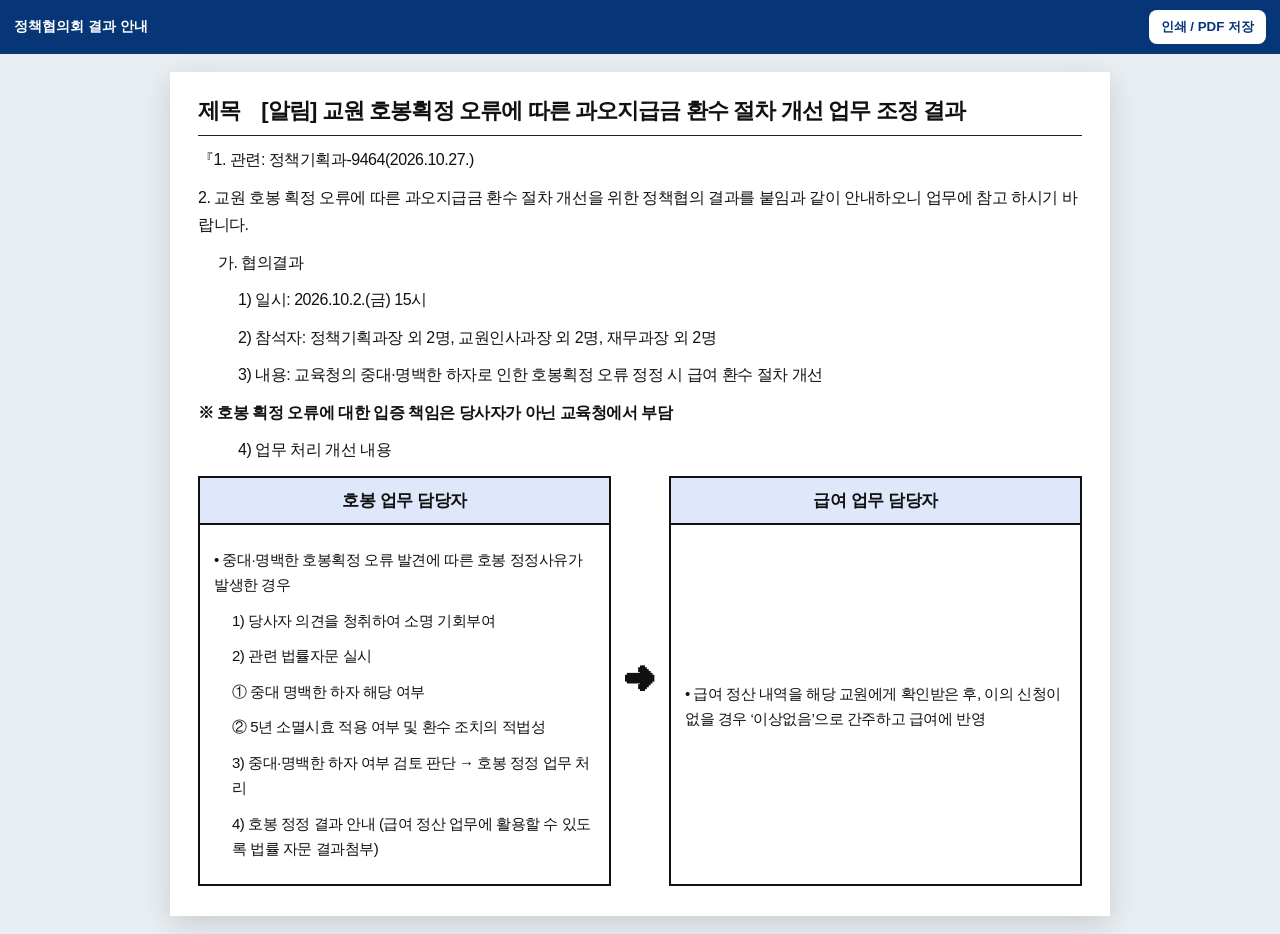
==== commit 29b406b0: "정책협의회 첨부자료를 최신 업로드 내용으로 교체" ====
--- a/policy_meeting_result_viewer.html
+++ b/policy_meeting_result_viewer.html
@@ -3,960 +3,40 @@
 <head>
 <meta charset="utf-8">
 <meta name="viewport" content="width=device-width,initial-scale=1">
-<title>교원호봉획정 오류에 따른 과오지급금 환수 절차 개선을 위한 정책협의회 결과 안내</title>
+<title>교원 호봉 획정 오류에 따른 과오지급금 환수 절차 개선 업무 조정 결과</title>
 <style>
-html,body{margin:0;height:100%;font-family:system-ui,-apple-system,"Noto Sans KR","Malgun Gothic",sans-serif;background:#eef5fb}
-.wrap{height:100%;display:grid;grid-template-rows:auto 1fr}
-.top{display:flex;align-items:center;justify-content:space-between;gap:12px;padding:10px 14px;background:linear-gradient(90deg,#073678,#0d58bb);color:white}
-.title{font-weight:800;font-size:15px;line-height:1.35}
-.btn{border:0;border-radius:10px;background:white;color:#073b7a;font-weight:800;padding:8px 12px;cursor:pointer;white-space:nowrap}
-iframe{width:100%;height:100%;border:0;background:white}
-@media(max-width:640px){.top{padding:8px}.title{font-size:12px}.btn{padding:7px 9px;font-size:12px}}
+*{box-sizing:border-box}html,body{margin:0;background:#e9eef3;color:#111;font-family:"Malgun Gothic","Noto Sans KR",sans-serif}.top{position:sticky;top:0;z-index:10;display:flex;justify-content:space-between;align-items:center;gap:10px;padding:10px 14px;background:#073678;color:#fff}.top strong{font-size:14px}.top button{border:0;border-radius:8px;background:#fff;color:#073678;font-weight:800;padding:8px 12px;cursor:pointer}.stage{padding:18px;display:flex;justify-content:center}.paper{width:min(100%,940px);background:#fff;box-shadow:0 8px 28px rgba(0,0,0,.14);padding:24px 28px 30px}.title{font-size:22px;font-weight:800;border-bottom:1px solid #222;padding-bottom:9px;letter-spacing:-.04em}.body{font-size:16px;line-height:1.72;letter-spacing:-.03em}.body p{margin:10px 0}.indent{padding-left:20px}.indent2{padding-left:40px}.bold{font-weight:800}.note{font-weight:900;margin:8px 0 16px 40px}.grid{display:grid;grid-template-columns:1fr 58px 1fr;align-items:stretch;margin-top:12px}.box{border:2px solid #111}.box h2{margin:0;padding:8px;text-align:center;font-size:17px;background:#dfe8fa;border-bottom:2px solid #111}.box .inner{padding:12px 14px;font-size:15px;line-height:1.7}.arrow{display:grid;place-items:center;font-size:30px;font-weight:900}.bullet{margin:0 0 4px}.sub{padding-left:18px}.circled{padding-left:18px}.smallgap{margin-top:5px}@media(max-width:700px){.stage{padding:8px}.paper{padding:16px 14px}.title{font-size:17px}.body{font-size:13px}.grid{grid-template-columns:1fr}.arrow{transform:rotate(90deg);height:44px}.box .inner{font-size:13px}.top strong{font-size:12px}}
 </style>
 </head>
 <body>
-<div class="wrap">
-  <div class="top">
-    <div class="title">교원호봉획정 오류에 따른 과오지급금 환수 절차 개선을 위한 정책협의회 결과 안내</div>
-    <button class="btn" id="downloadBtn">PDF 다운로드</button>
-  </div>
-  <iframe id="pdfFrame" title="교원호봉획정 오류에 따른 과오지급금 환수 절차 개선을 위한 정책협의회 결과 안내"></iframe>
+<div class="top"><strong>정책협의회 결과 안내</strong><button onclick="window.print()">인쇄 / PDF 저장</button></div>
+<div class="stage"><main class="paper" id="doc">
+<div class="title">제목　[알림] 교원 호봉획정 오류에 따른 과오지급금 환수 절차 개선 업무 조정 결과</div>
+<div class="body">
+<p>『1. 관련: 정책기획과-9464(2026.10.27.)</p>
+<p>2. 교원 호봉 획정 오류에 따른 과오지급금 환수 절차 개선을 위한 정책협의 결과를 붙임과 같이 안내하오니 업무에 참고 하시기 바랍니다.</p>
+<p class="indent">가. 협의결과</p>
+<p class="indent2">1) 일시: 2026.10.2.(금) 15시</p>
+<p class="indent2">2) 참석자: 정책기획과장 외 2명, 교원인사과장 외 2명, 재무과장 외 2명</p>
+<p class="indent2">3) 내용: 교육청의 중대·명백한 하자로 인한 호봉획정 오류 정정 시 급여 환수 절차 개선</p>
+<p class="note">※ 호봉 획정 오류에 대한 입증 책임은 당사자가 아닌 교육청에서 부담</p>
+<p class="indent2">4) 업무 처리 개선 내용</p>
+<div class="grid">
+<section class="box"><h2>호봉 업무 담당자</h2><div class="inner">
+<p class="bullet">• 중대·명백한 호봉획정 오류 발견에 따른 호봉 정정사유가 발생한 경우</p>
+<p class="sub">1) 당사자 의견을 청취하여 소명 기회부여</p>
+<p class="sub">2) 관련 법률자문 실시</p>
+<p class="circled">① 중대 명백한 하자 해당 여부</p>
+<p class="circled">② 5년 소멸시효 적용 여부 및 환수 조치의 적법성</p>
+<p class="sub">3) 중대·명백한 하자 여부 검토 판단 → 호봉 정정 업무 처리</p>
+<p class="sub">4) 호봉 정정 결과 안내 (급여 정산 업무에 활용할 수 있도록 법률 자문 결과첨부)</p>
+</div></section>
+<div class="arrow">➜</div>
+<section class="box"><h2>급여 업무 담당자</h2><div class="inner" style="display:flex;align-items:center;height:calc(100% - 43px)">
+<p>• 급여 정산 내역을 해당 교원에게 확인받은 후, 이의 신청이 없을 경우 ‘이상없음’으로 간주하고 급여에 반영</p>
+</div></section>
 </div>
-<script>
-const b64 = `JVBERi0xLjQKJaqrrK0KMTAgMCBvYmoKPDwgL1R5cGUgL1BhZ2UKL1BhcmVudCAxIDAgUgovTWVk
-aWFCb3ggWyAwIDAgNTk1IDg0MSBdCi9UcmltQm94IFsgMCAwIDU5NSA4NDEgXQovQmxlZWRCb3gg
-WyAwIDAgNTk1IDg0MSBdCi9SZXNvdXJjZXMgOSAwIFIKL0NvbnRlbnRzIDE2IDAgUgo+PgplbmRv
-YmoKMTYgMCBvYmoKPDwgCi9MZW5ndGggMTcgMCBSCi9GaWx0ZXIgL0ZsYXRlRGVjb2RlIAo+Pgpz
-dHJlYW0KeJzVXUuPIzcOvvtX+BwgFUmkXkAwh8U+sLkFaWAPQQ79mE4QjHeRXPL3V6qyVKq2JdGO
-6EImGKNbGev7SFEUqedvB3F0KCfnj6ej9npSLv3+Jf0uwo9i/vzl8J+vjv89/HZAmPzRaj2hid8D
-M6FLv3/Jv4OfnAy/L/96+1v6t78cU53i+K/w9+fD354O3/xTHv3x6f0gJzH/OYqLH/L/UkJNYOcf
-LeKEcv7x6XT48dvwA3z66em7wz+eDt9fgUhVkJFMUEwNSX+KnzgST2EDzwxF8qn6K0hulsyOxEPb
-wBsqmZaThxrS8yyZH4lnfANvqGQ2VK9rSC+zZK8j8bxq4A2VzJvJV3v0W5RMilm+9/nz80BsANXA
-HiklQOgDtd4tcZZSzZ9y/hzpycBCHbv0md+fnf3ytcWHzz+ejlLAJOBj+Zey3DiYZCpfq6kUb2pZ
-xwU0mSq4CVWGF9mFrOVfynLjcNIi4eRqKsWbWhK8DuyWsvjf+tvV2l5Ph2/+fZLHv//vrLnrKjod
-0doJ9KXQRflGRzWV1pqgOqhKd/OQJybpFgShJ1E3Uj9/mvnTzp/zsCH1xoQXp7s1r6vKSFHFpXBF
-+daQKsqrKTspaWvixVdPVaiy3LjJJKspqqkUl7VUCKzfPB3DP1fqssKiGN3k3SVOpbispG4k6kYj
-wRAmnjuDzp0h2cg8xMqXbZtfletU1WtZXkpW0UNFa+MEDl3eyJ7AS0eo++ybUaUSddjm0HQHlGlI
-uIzAr7VRomiLE6GJQugJeC4uKqkUl5WwWDCEmNtsxG2FFzcjhXC0jjSHM0qMxLMNyZSs9sqyCWu9
-rywvW6vSthVLqHjB9ZsnQoXCT1ZcGkuluKyExYakTsySpueRT6mqvktxa3oty0vJKnqoaI3FC24E
-/lpMakF7el3sWn4KA68Pf4waaNohS5BAwVfIgi+FnYwmEdA8BKSfpCURMDwEIIxI12z+koDlIYBq
-UiQbVI6HQEgJLMkIwwCN6ftDCfhJ0YzQ82jAisnSjPCZh4BT1x3vJYEXHgIeUlaxkw344N9pnvCV
-RQOhC06OZoRvPARUngPepwmUsmmqtqeBzzwagDyDu48fCE4oTXz2CLzzEDB5frJDAAQPAQtp6rBH
-gCcgUk7nWal9eoGXaYqopwHFogEQatIkI5Q8gxFInATJCJmaAEJMqGlGCDwagPAjyQiBJyyHEBPS
-8hKuJgjpLS0xAZ68AEJMSEtMgCcvACuJiQnw5AUQYkJaYsJlA84RExPgSUwgxIS0xAR44gGUkpiY
-MDUBSkNNTHiaAJUjJibAMxjhutzRI8CTGaGWxMQEeBITDDEhLTEBnsQELe6bmKD1xMQEeBITDDEh
-MTHhIaBDTEhLTJiaQAtHTUx4MiMdYkJaYoKinKGecVMH/uPw409HcXwLpd+Fv78ers6zn2ev/cfy
-L8cfDu9fMdQ4wk1PerFP7czksFCO/mgebmkdP9ZFTAjX8Y35gC/l8n2pR5qHSmvSHQJSfpJi0YC1
-AwkEJ209hYBCHgJxN4wlEdA8BBxOUpMIGB4CHidHMkJleQhIoavd8AMDx8QgxIuSZIZcHTEu8Dua
-HXomHYTkXdMM8ZmJQVzRoVniCxOD4A89yRLZ7EDbSdMc4iuTDkxIXWiW+MbEwLrJkyyRrRUcTIZm
-iZ+ZdBC8MtB8IpM/UAJDpSQG70wMQsBqSJYIgomBMmn/YI8BU3ykwKZtnjv1BYVysiRLBMWkg+CV
-gWSJkmlkUgYmQbJEtlYwdrI0SwQmHQSvTEtWgClUVyEFo2UrbK3ggZiuAFO2AMEr0/IVYEoXIHhl
-WsICTPkCKE3MWLjsAEAQMxZgylggeGVaxgJM8QFoScxY2FpBG2rGwtUKwSvTMhZgGpnAWmLGAkw5
-U1zuomUswJSxxPUuWsYCTBkLxkp3zVhQIjFjAaaMBYNXJmYsXAxAEzMWZIrWEQ0xY2Gzg7jsRrJE
-ZIrW47obLWNBpkgVrSJmLMgUqaIDYsbCZgfBK9MyFmDK3tE7YsaCTNm7DpXSMhZkita1EsSMBZmi
-dR0iVVrGgkMPrGmkLuygG4vrqrhSlbhjT80VK4kmR6Us5/OCgFUknE/i4nJpw1DUCFVDhfnAI7Qu
-HLh9UUo8Sp++JdnnT0u8Mnilpwo49sBhPMpZhVLz6Ww1n9pWbv3E56EUXIPC4IOrvtEHcT64iq/z
-59yq+DISXOHDDFZhy2LnVoWxgPZxstmGbDifkQ3xytD5tIZsSo53pOtAoUwYkrDEE+YjngxIWqc9
-TFqblGaejhC+juZj+ZeyPO7Jz1tm1moqxZtafjkuO2z2Ar92TlXdMWzJnIuoPElw5a6TAUg6z0Vd
-ItVvhroHyTeQFgvSI/E8PEoybxtIc2hzvtvInS8TiZ/1sPUOBvPy+2OElUY2oF47dzjdA+geZqLS
-tWw03dwUP99Gwir1MAnjrWlVqPO1OOJ8/c1I2Me5GdXyM8t1PnIs4OMcTTEsCJtuflqRys+BqBbq
-qHKoy7arF7tEqoczdyAVHf0SyY7XoW9J5s63UY30ZErWAQc7zcJ7XcpWz8rugYKGGgdLhQ0Fytf1
-wqSxQ4FsdYHRg11LwrfinrR6cn+Pu5QPk1C1OkE52C0Jk1oGvnqedg+FlpIHS+sa/bC8x2fEkNdo
-QzU2P8lDHkb5HpIJXUFiyoQukRQW01tDB9d5u/pjBIxLAnUJfTF1NzYLwsdJiA0JObJZaeFhsq1j
-0JXWm4c+Neew6m3NZ1V9WvIeBwMNCoPd5jrQN1ry23m7cM5wG1Prd1AA0aIwVFpoOQGYh0GoX+b3
-5/y3gckyjn/Bf1eRQDGkRXna9RJv8eIyzfeM7JzhG1XYwX5AtiRcJuyHjsAyLkY8SDbEOhTMrQdj
-/bdxdcCxWXQcKs57KK7Itlx3PDZpCeFgFXCwtw6usi7bnLjDHF+A61xMetdQ4evgbGEv5v2q3G7z
-AgmGZg129VwbJHV8+v2Yj3X/wSBjcNXnzed95LjfdNnQ4uS3ywbY9OvI+SCftvwRGL1+MpOJf6pH
-/O+K0THtMupTCP5io5Ttr/GQNYOOJPi0H+7RBiMxH6TrQyu50YbgsRhpbDq/8HBt2NXp9rUhtqbi
-eLThMe3efrg2fN7JROi7n7faeGfRRrxL8qoTv9qXNYc7iUcOyT4Wtz0GBY9W8AYnOzhMic9ukF3X
-81Ybikcb1tL9fQhmGGykCGpU+L8Dlq9EuiSGtHy1Rf1aTHCuKO/r1svXgap4Cr7D7Dzb+EFs7F3W
-cg++TecbevIji/zBXZ539nfwFQ9+nIw8b2rfpwFiym5IFigMjwYUpOMdPQKahwBgjuQ6NvDOQwB1
-2tTf08ArDwFt0v7unYzQCKobZLKBIojsEGDqBS5fGtVrAstDwEOO4PexAW+InjAkwRwaUGKNQToE
-nnkISJej1A6B7AfkUAIq3xXUIRBSbhYNAKQtSj0NMBFAJMYjUvIQ0JoYkDB1Q6XzyePeaMikAeOp
-AQlTN3SCGJAgjyued3PTxgImG/CY9o3vE5XHhUBPM0ImAtISAxKmXgDKUQMSx0MAPDEgwaF7A9c0
-HEJuJm0Be343c7V9dbb9odMAmDr/TvguDUD74IdA+Nz1O/j4nPDtyJkgB2n42Ud+ly8f6cn/wiJ/
-AHU0++PBjwfn9Z4GKGW+u7XXAp5HA0qnbLhH4JWHAOREpEfgjYfAupS8kw3ofNlETwOfeTQQhgEg
-GaFgsgGbI6CeBt55CARHaGhGyNQN1wuI9jFCJfK9tR0CWrBoQMm8DahHQPIQUPkG552aIFTqSEao
-FY8GUKYpmR4B4CGg8wPnvW5oeQgET2hpRog8BGyeF9zJCJ0gpiTIpAEviTmJ4iEAAvZNSkAYYlai
-NY8GpCOmJdrwEABBzEvGHvmC9fr4ftMPxTX74Gqyngfj4k64bh9cs49dFdNLcVxRLVjm6aV98Nfp
-pV3wi+mlffB19uP74Pts9rvgO5Wnl/bBz1cRdfA1TzgbfQ3J/rTjyWrjg1skA9Rcs1syTy7tYgFx
-ek2QTFDzzDBLMHlyaR8NoMiTSx0NMM3xapknl9oEkKkXmLyDvUeAa3FJ5yv/9xn998FfR/9d8IvR
-v42veWZVi8WlXeQvFpc68g9N4jzmOaQOLNNsusgbHPfRe7HLtkMAeNL3OOrSPI9mms4HRXU9THHH
-urOqQ8DwzKbLeC8izQiZVtWM3df7xE2uRPfDE3zLIvvoEGCKO+LBLJIRKqYVFWFy/tEhwLWmZHP+
-sYsRqiL/6PgBpiaAfAC9Z4Q8+UfcY2p3NUKdH+DrEGAK/+O7a35XIwye0NCMkGld0eWNzr0m4BmM
-5i2ee6YCyucrJ/YZjEIwkhe3O03A0w0heEJHMkLJRADyM909DXBl4TEq3XMOfh/8NQvfBb/Iwtv4
-hmdPQ5GF7yJ/kYV35OdZTi+2eHbweRazyy2euzRAucWzowGudHzd4tkmIJkSkWKLZ5sAvH6C5fvk
-o160dFwSOyHXjIgGai9kSkbDMEDrhly9wDhiNzRMRugEsRtyacABsRsyhWDSa2I3ZApC45lTsacR
-qjAWWJIRIlMmpFRORju9gGdiMs4HeFo4wmQDqHMyuo8N4LrTutMETDMiRuRktGOETBMS6+1vPQJc
-mVDshzkBY9j3pOtIvPePXuLhcov04EudRR1w9P3RWIcy8w28Zr58v/H44527Bh4lITYkvHrr8NAx
-WT1MTt+wUjPfH23GPi+gHtaGSjXa0M6PCZjiMYEIef39sdMRXIiU5cfyL2W5iu8umVRevFdWKae8
-THbX0/EmOW8U+Qz70/VrxLQoxY+Pwl0X9HTUEOxEXRIvyjcvsJWKqZRffRduR/xRDeB8vlpOq8mJ
-0uo0+dUmkV6wa0GF2P0qVBiz05sP+ViGPafQ1deg7yCAIm9R7xBQTASKK7DbBAQXgfXysjaBMCCy
-EFDrJaxtAlbyEAiDsiDZAFcTYF5S7xCQiodAPKBGsgEpeAgYyDee7tMEJi+n9jTwzEMgBNuGZANc
-GrCe2AT4xkPA5XOiPVesWQiE5s+3p+3SBDoeViZ1Q8vjB7TMZwQ7BGDsQaIi4gBRhHwMZ5Y81KFy
-Ev21DJG3NMagH4gdgw2vKtjLO9xjH2SaUWqAfGKGiBZrKrazipf3L3DoBlm0qg7LJ6y1kxcVVDM/
-XGSHvtughawDsokZH2FLUeIFKsebpxpkHXCsS0Ch89Ar/CRFgrq4JcveflUbjcD66kebAN5+YyKJ
-gBL50so2Aa14CEC+L7xDwNx+XyCJAK6XVnZs4PbLa0kENFKN0PAYoXZEI7S335hIImA80QjV7XfH
-kgg4QTTC6GbVcn390Bv044NpKQ/rtMHtFwaSCMTJVBoBz0IgjjOeROCOOxtJBIrpkI4Ghr66Vo53
-G1zW8Q7iNqptfPayPlQ7du0jvglRhR0sIbYknFd37Fs5cRw7PupQkxcqfhpnjr//fIinTZakqZiC
-PW3mxjdTs5U586KaSnFZS5pI3gt80CxyvA7+nEvGlVmA1AZXXwPR5zdpa0ZwDwGHdAJiLLTP25L7
-0Evih/X1tzsIxFvHyATGyh6Xx85xRB9az9mgXvIHS+iR11dFTtVVlLJ8s4xVW/aqrLpcWd15NP6g
-fonhG5baPjCPA7runO8hEI/uUwmMtc040W40EZqjX8ZpZjKBwbLH7TFAhG70y0gjfTv845+O4vgW
-Sr8Lf38txqzt2ud2DEpLlj/EPtWusLqc/WG0u6XKygLtxy55Q5XX13ZPF73/liqva3KW234s/1Ny
-zyQvoG4keRmi2I/lt5K89K9X4pXbSK6edkuy9MA3kiyrLEneWOXjLOj+vviXUCSrldO74gB/rdJy
-nAI/uW22tGzfGjo+aKzj6fqqxB1IxtSR0A0d81YdhrT+bEZVHX5/+D+KT0hQCmVuZHN0cmVhbQpl
-bmRvYmoKOSAwIG9iago8PAovRm9udCA8PAogIC9GMSAxMiAwIFIKICAvRjIgMTUgMCBSCj4+Ci9Q
-cm9jU2V0IFsgL1BERiAvSW1hZ2VCIC9JbWFnZUMgL1RleHQgXQovWE9iamVjdCA8PAogIC9JbTEg
-MTMgMCBSCj4+Cj4+CmVuZG9iagoxMyAwIG9iago8PC9UeXBlIC9YT2JqZWN0Ci9TdWJ0eXBlIC9J
-bWFnZQovTmFtZSAvSW0xCi9MZW5ndGggMTggMCBSCgovV2lkdGggNzIKL0hlaWdodCA3MgovQml0
-c1BlckNvbXBvbmVudCA4Ci9Db2xvclNwYWNlIC9EZXZpY2VSR0IKL0ZpbHRlciAvRmxhdGVEZWNv
-ZGUgCj4+CnN0cmVhbQp4nO2bB1BUWbqA68JW7Wy9erv79m3Nzuw4KzrBGWcEHNdJinkFxGFUFAGR
-1E0UAUEdojQSVLIEyRkaGpqm6SbYZCRJbmhyjpKRDB3n/U0rg6gdoB1fTc1ff906tDec7/7h/Oec
-688//8z5jcrPv0V52y/1d/ldfiVZXF5paOmta+ljMlk1zb2Vjd10BoP9tnu1OZlfXPaJo1x1CK9o
-6EovqENZB+dWNAHU2Wv+8Rnl3YNjTkFEwPSNo0QSHj2dW3zb/eUnDW0D4anFyysMaD9u7DLARFHb
-+m944fIfN1+yDMivbC6r7zxt6Jlb3tTcPWzjmwK/m99N8IjKCk0pqmvts/dKAlO+bYgXpKS2vYrW
-rWDk+bC0cXp2AX4ZnZxBYyKhYegUTcir0bYO7hkaJxbU6TtGtvYMQ8Mr5qFHdHZVUw+cM7e4fNk2
-1D2MTCqsY///cFDo7Y/GXoZOUeB46j8FWXsmDY9N8/7J0h17wznGOYTU0j1MKW+CX5q7hqpXQfIq
-mgsqW7xjKbcDCDe9cOCrZy38ApPyIRJ51xILavE51W+FqHdoAsKEyWLV0Hq07ELhl1B8kYFjJBwn
-n87DnysMRu/AGJ87QHzlltHA1uQiqppVQDm1k8XiWquS1n3eMsA9KsstPOPXYVkv8J6lzzkUVbdB
-G4zil5C7tEL3jsqqhbzHYol6t5auoaySBmgwmEwN62BwZhylEjJPQ/sA2FH8vX9JVuiMIFz+zNwi
-qaj+2r2EvaqO3rEPoRs5q562dVmmM664xAYl5KrdDBqbmjljfh8TmBaTXiqWm/MRiBrZC46Q9KZm
-5vdecCyt76CU0cT7iOUVemB8Tn1rv4lzjNIV7/rWvrmFJfE+Yr1AUJdROyam52JJZboO4XQGM4pY
-8uYeBy6Bz62GGOwZHOf90tgxuJaUxCWQChz8U51D0vuGJ+BPx0ACuahevI/gLzCsKxp7XXGJ6R+Z
-FONtS+s6lM18g5MLNC38eGZiMJh8zp+dXzqu7y5zxg59KyIYl1/Z0DWzhaIC3uER3Tu3Agjgk/1P
-xMkFgs2scI/MhPonCFcg8OTGzkHkE03kk0vIDnVESg3Zrf3eEYujunet3LGJmRWQ/eh0hvCP9ozO
-dg3ljoPQDkougPamKdZk4uncWhtSsT82T5irmrqGJGTRiAxKcq8+KCKDRr7Q4ZIC4051SRnUToWb
-P171vR1EzCqm9j+ZEHhDbFbF8Pi0xd0ECAe3cDIM3JtHWhW4DxRFol61gWuDItIo5HNt5CMNZPtF
-5ONL/7XfCIZCLZsQv7ic0tr2yem5V94TemJ3Hw8NTduQtPwtcWUWU52D001dY+8Fp0OZJy6u9co9
-bY8eskvrmcd+pvXng2YyGq6XnBJ88GU1rQPM5x47NjULo4zKNX8YWcrqO2JJmx/UoLY5ruv25Tn7
-3NJGkQJWBC4wnyw4qgGyx3BV9d+R1vlY+qLSVz/cklOgKB1brK9auy2kZVrnoGMA4bJNSHP30Oag
-ID8EJuQOjEy6hJIyHlFFulaAH/JApFdZpA3+uBf96Te6Z49oOp1SJZ4/06qpNKurwEbLs1EnZ1W/
-X6opW39nyMmYICI0PKKyAxKFCvb1AhUFVEeB2NyLlgFQVIha8m3gemYU6edGkdXftl/vhNzl6/Jq
-cWfP1ar/MKGjyETJc9An6Sh5gJrUURxf1VHVQ0u15evvDG5j5BStbRsSnFw4InrgQ8JB2YeB0SGs
-MA/SRL28qXuYmwP3oJ+ByBj8bR/qmwPa+ifUA5VVii8qD2qdWtbjggDOvJ7ClI7CxHOW9foyF2d1
-cgTx5R9HgcE0OKVQpI5BSdbQ1g9DoZZt6CZeC21o+h1Z1Odfa108eumO0oXMC2c6NJXmV72LhZJf
-0pN/qvtqEGG4QLTtw9Jyq8cmZ3Tsw0YmhO0eTGPVLf0hryZklK+IMoAyx0eW6yrmU2OGXX6qUzs1
-qa3AWvWulRe9S3h9JRebzYYXnkypggEIYm1xmS5k98zuxAcl5buEkq19kvMrW/icucxgLLbROOlY
-jo8j00p7Vkdx4oLc2LnvJi8eWvUukUGEtBdks3uRmfxruZcFsp+2VSDKNtQAE/Vk4imfM7OGB7c/
-8FF2tcVYG6Vd1WhBK89ePsnWOMpWP7p06cSM1skJbYU3wQXiFkZWtfCz9kzUcQjjLRbxFzBuXjmt
-d3iC2tqX97iZ/8nk4UEkKQFJJyAkIkJM/W9c/N6IQC1vZx9HizyLy71o5SXNExz1o0yNowuaJ6a1
-5IWJKSG5YKKEdoxUtQowdY2jC2G4mfnFB4l5SkaeXyjcqKIJWPjKAC5sLJKSyFV8EpKKQ9LwCCmN
-q4SUd7HRciG+V91vRdiaPDZVG9E9Rb90HDAZGsfmLv9nSghT8uGCmgFmnbwwEWYYqqL1gAeaOEXl
-lNEE2vcFrg0KmIRkMCLXlOlpEvgkqdhwpUAPO1frlJtompHKNGQVzeNsnRMQhmOic/EW9EByyhr9
-sbkCuYqqW685x2L8UzEPiAJXYvlxbWDE48CCXDtmkxAK6U8ZKV9iw9Q9nN2N0AOaitM6r7YdH67Z
-hSXIb3p2Yepm941vxwjkgkHh4SMqgVIFTsgStEwpmCs1CUlLRsh4JCsVycBLpCRKhEZKuPghpq7I
-BTvkqBXy7yulasqLeiJzMZispecZvqKhk38/AcT8TnwINi8Im2fAXe1cEcyVGLdqjlVNWT0ScAgp
-hQuSmSpBwElEx0h6PJC0uiupbid5zIxbWX2mI/mptuTnOsiXepKy6HJ15QXRuUDCCcVOAQQ7z6Q4
-ctnrzuEJk8kCnOxiakl1q6FTlMDJ+y/2woN1khE8CcGnIvEJEn4hkraekjqOf1CwlNxvKLlblwsC
-OAAig15fAMNx01wVDV3Q1Yr6zgEhFj2au4buR2V7hpL5j8i/cIG9wEwpKe+nhcv7WXygaY58bYpI
-GSH/1Ee2o5BdKAlpNBjldYX9prmYLLZHdLbF7Whzp2ioPQR2talzcHGFvsJg5j1u4q1IC+Di2QtH
-PEy+w6n+37mC7TXJe8K8Dxqan/r6jNpfv9VDPjdCPrqC7DaS/Goj3Va4hkanjZ1j5haWB55Mgo8J
-5ILayTeWYu2NAz9s7xsRzMWLr2Ti9yR3Tt02DvVfnOYPOe0fcNq3cRq2jxbuKkjY537niKySBvKF
-oVjtxXIKTjdzijayCwPDCeR6gMu/6hjh6E+AqBRY9K6zVxqXq3Ybp0aKU7PjmdZJARqn5UNO/3s9
-lN1/4q5sGIiLa3x6lpBTBcEl5GIpvIfG9gE8pconKkvgio0ArjWlbp9+9OnfDujAXExcXJDkw1IK
-fzTxkla8WVjVKpCL2tZvfjsa6vmw5MI7gnZqhOVq2D5WuOsvEGt7xGYvYNG5GWThEksuqJudF2EB
-/3ZI+t2ITPFw1UutVO3cfuzyhhDbCldWSQPaOtjsdgxEmTD1/Jp09I/yNtrEwAXavs3MUhHZcUVy
-r9jGL54MjU1vYsdNbFyQGx99+u73ushuQ/FyiSrzS8tQfgjm4o7LQnCBdnyQHPwt8pmxhKw48jyT
-BT0UFQoy4V++MTpt6iuYS0h7gdZyvfGExnlkl/HWuZRMff76jfGYiGtK0zML+1UxMBUVzCWkvWq5
-9uK0fnhA5SLymZGwXOcPLlW/er36imvc/ouYtVmYeEWwvWp5RylW7Y5An4MnVS+sT4nPuM6dXNA4
-PK52ZIOOXZAbVTmw0tX2JnrOk47+kZK69ldxDQmwF5Qcbds4Pe+zqnciMvpQKL6Y57m58fE1k8Vb
-xpP2Ji+onfGkjcF8dur6x5GL68W1FTu/uByEK/CLz9lzzv7lrQcu1+vsVSsFZYa1zUkj09OurkfM
-rRTe2YeWkNm4YQTH1n5+n3msF4+orHcPmxEL6rbOBeVHUvbj46h7zsHEopqN5cpze0Hd+yp71UsN
-F+xKCfrO3/3w/XuH//ytnsSG+lAaBdrc+0RgN3qHxm94JiVmVzgGEmx9U0pr2hhM0RYP14s/Nve0
-qQ80QvBFGcXUH409IwjF608gDQ0icVFIUjyCxX9FdIV5CqfqH5yq957r+5zaf3Ca/s7p/J+Vin++
-s08D+ViXu6O3pjvU/7BXn/8SJU9wDyv/uE9f83ogOE8QLv+8sedWvlcJTi4E00OjpXv4P/ru5y38
-YEa2TGes1fkFoyM70gk7Mkk7MigqecEc2ncc2kEOTW5N2bxGy4GJimMyKtd3KNh8pGTN052KN3cr
-3gx/8UW9Tpq6huIzyjAPiA/LGmEWmVnSEJ2+pa8s7P3wj2rbMx9RfeNz4M+RyRnZcw5re2pQZtFZ
-LAaLxT2yWRw243XKZjPAc9YrnSG4qIMX6BXz0DmEu1G+sLRMKaNlPmpQ0nVzCyMLsxbKR6Zm5mFG
-xmuXUzutPLDy6Hs+cQ+7B8be6GcwIItLK9B/clG96vXAiobO1p5nYdgpaLYrkkBidA0lWdxNwASl
-md+J/7vc1YIqwQsgW5HimjYlY6+0/JpbAanyhh7Ere2Vv05YbDY8aL8a5rxlgLFzzP1Vt4ToiCOX
-if1jyInpOYjihaWVQGzeVbc4A0zUGbP7sj9Yv7lv22qaezV+CgI/pNMZIxMz/zphqW0XinmQVtHQ
-xRYH3vIKPSGzQtnECxyDsxrO1j7Ju5VtwRun5xZqW/q2/ohXCuSiH676wnynZ2jcxidZHxPhHpVp
-5Y71jadAgT27tYiDYg9cDh4BKeYo6i6lnAbJAebClYK2P7Yug6NTvNXjtp4nqFvh1z0S4cVCZyD/
-z8wvyWm51rX0kYupkO6E30YsqWnzjMgsq+8ACohi+AWSHoRwCqUKzPcGYV4l0IdHNW2OAQRLd6yd
-Hx7+jEwrgeg2cY75tyrmrJlvfmVLcXVbIqkUxgh4G6Acbq5ewedUTc0sQMYuresAChULv5CkfGrr
-Lw7mFp5hdide0ybELyFHmI2SNyGd/aPSKg5Do1MQXEXVrVDh6NqFoR0jvlqdQQDLAU1nKA+iiCXm
-q/HiEkp6/5AZFA/3IrNueOHgqgParhBEwJuYWT48zq1pO/pH96g4QHaKI5eLfYIvpNS39q19zwOM
-5i6x9r4pvnGUm144zuqU9pPT1nCMJZdr24cBBfQf+vx0brGgskXvVgSc4x6ZpWHhJ6fjBmYdGpuG
-E3IrmmAsXvs2+62LiUvscU3nn7xx+1UcwM1YLDbQwQAUTSwJSMyH9w+/VNF6Dum4Qep+3NB18cYD
-3oU9g2OHtF1vuMVhAgiQjt4uxcvS3jcSllx4/W6CsVMUTLcHRqYg/zOYLDjqOoSTi7hfIll5JEKu
-hiEvPqNc0cQbSGube208kxJIpU0dA2+bgJ8ASOfAKOvFuLhkHVxSy52WwqyQt1cIeQZ4oVL69TOe
-GGVsakak71t+l9/lNyNv+7+uvhH5PyvJ3rEKZW5kc3RyZWFtCmVuZG9iago0IDAgb2JqCjw8Ci9D
-cmVhdG9yIChIQU5DT00gUERGIGZvciBIV1ApCi9Qcm9kdWNlciAoKQovQ3JlYXRpb25EYXRlIChE
-OjIwMjYxMDA0MDUyNzIzKzA5JzAwJykKL01vZERhdGUgKEQ6MjAyNjEwMDQwNTI3MjMrMDknMDAn
-KQovUERGVmVyc2lvbiAoMS40KQo+PgplbmRvYmoKNSAwIG9iago8PC9UeXBlL1N0cnVjdFRyZWVS
-b290L0sgW10vUGFyZW50VHJlZSA8PC9OdW1zIFtdPj4vUGFyZW50VHJlZU5leHRLZXkgMD4+Cgpl
-bmRvYmoKNiAwIG9iago8PCAvTiAzCi9MZW5ndGggMzIgMCBSCgovRmlsdGVyIC9GbGF0ZURlY29k
-ZSAKPj4Kc3RyZWFtCnicnZZ3VFPZFofPvTe9UJIQipTQa2hSAkgNvUiRLioxCRBKwJAAIjZEVHBE
-UZGmCDIo4ICjQ5GxIoqFAVGx6wQZRNRxcBQblklkrRnfvHnvzZvfH/d+a5+9z91n733WugCQ/IMF
-wkxYCYAMoVgU4efFiI2LZ2AHAQzwAANsAOBws7NCFvhGApkCfNiMbJkT+Be9ug4g+fsq0z+MwQD/
-n5S5WSIxAFCYjOfy+NlcGRfJOD1XnCW3T8mYtjRNzjBKziJZgjJWk3PyLFt89pllDznzMoQ8Gctz
-zuJl8OTcJ+ONORK+jJFgGRfnCPi5Mr4mY4N0SYZAxm/ksRl8TjYAKJLcLuZzU2RsLWOSKDKCLeN5
-AOBIyV/w0i9YzM8Tyw/FzsxaLhIkp4gZJlxTho2TE4vhz89N54vFzDAON40j4jHYmRlZHOFyAGbP
-/FkUeW0ZsiI72Dg5ODBtLW2+KNR/Xfybkvd2ll6Ef+4ZRB/4w/ZXfpkNALCmZbXZ+odtaRUAXesB
-ULv9h81gLwCKsr51Dn1xHrp8XlLE4ixnK6vc3FxLAZ9rKS/o7/qfDn9DX3zPUr7d7+VhePOTOJJ0
-MUNeN25meqZExMjO4nD5DOafh/gfB/51HhYR/CS+iC+URUTLpkwgTJa1W8gTiAWZQoZA+J+a+A/D
-/qTZuZaJ2vgR0JZYAqUhGkB+HgAoKhEgCXtkK9DvfQvGRwP5zYvRmZid+8+C/n1XuEz+yBYkf45j
-R0QyuBJRzuya/FoCNCAARUAD6kAb6AMTwAS2wBG4AA/gAwJBKIgEcWAx4IIUkAFEIBcUgLWgGJSC
-rWAnqAZ1oBE0gzZwGHSBY+A0OAcugctgBNwBUjAOnoAp8ArMQBCEhcgQFVKHdCBDyByyhViQG+QD
-BUMRUByUCCVDQkgCFUDroFKoHKqG6qFm6FvoKHQaugANQ7egUWgS+hV6ByMwCabBWrARbAWzYE84
-CI6EF8HJ8DI4Hy6Ct8CVcAN8EO6ET8OX4BFYCj+BpxGAEBE6ooswERbCRkKReCQJESGrkBKkAmlA
-2pAepB+5ikiRp8hbFAZFRTFQTJQLyh8VheKilqFWoTajqlEHUJ2oPtRV1ChqCvURTUZros3RzugA
-dCw6GZ2LLkZXoJvQHeiz6BH0OPoVBoOhY4wxjhh/TBwmFbMCsxmzG9OOOYUZxoxhprFYrDrWHOuK
-DcVysGJsMbYKexB7EnsFO459gyPidHC2OF9cPE6IK8RV4FpwJ3BXcBO4GbwS3hDvjA/F8/DL8WX4
-RnwPfgg/jp8hKBOMCa6ESEIqYS2hktBGOEu4S3hBJBL1iE7EcKKAuIZYSTxEPE8cJb4lUUhmJDYp
-gSQhbSHtJ50i3SK9IJPJRmQPcjxZTN5CbiafId8nv1GgKlgqBCjwFFYr1Ch0KlxReKaIVzRU9FRc
-rJivWKF4RHFI8akSXslIia3EUVqlVKN0VOmG0rQyVdlGOVQ5Q3mzcovyBeVHFCzFiOJD4VGKKPso
-ZyhjVISqT2VTudR11EbqWeo4DUMzpgXQUmmltG9og7QpFYqKnUq0Sp5KjcpxFSkdoRvRA+jp9DL6
-Yfp1+jtVLVVPVb7qJtU21Suqr9XmqHmo8dVK1NrVRtTeqTPUfdTT1Lepd6nf00BpmGmEa+Rq7NE4
-q/F0Dm2OyxzunJI5h+fc1oQ1zTQjNFdo7tMc0JzW0tby08rSqtI6o/VUm67toZ2qvUP7hPakDlXH
-TUegs0PnpM5jhgrDk5HOqGT0MaZ0NXX9dSW69bqDujN6xnpReoV67Xr39An6LP0k/R36vfpTBjoG
-IQYFBq0Gtw3xhizDFMNdhv2Gr42MjWKMNhh1GT0yVjMOMM43bjW+a0I2cTdZZtJgcs0UY8oyTTPd
-bXrZDDazN0sxqzEbMofNHcwF5rvNhy3QFk4WQosGixtMEtOTmcNsZY5a0i2DLQstuyyfWRlYxVtt
-s+q3+mhtb51u3Wh9x4ZiE2hTaNNj86utmS3Xtsb22lzyXN+5q+d2z31uZ27Ht9tjd9Oeah9iv8G+
-1/6Dg6ODyKHNYdLRwDHRsdbxBovGCmNtZp13Qjt5Oa12Oub01tnBWex82PkXF6ZLmkuLy6N5xvP4
-8xrnjbnquXJc612lbgy3RLe9blJ3XXeOe4P7Aw99D55Hk8eEp6lnqudBz2de1l4irw6v12xn9kr2
-KW/E28+7xHvQh+IT5VPtc99XzzfZt9V3ys/eb4XfKX+0f5D/Nv8bAVoB3IDmgKlAx8CVgX1BpKAF
-QdVBD4LNgkXBPSFwSGDI9pC78w3nC+d3hYLQgNDtoffCjMOWhX0fjgkPC68JfxhhE1EQ0b+AumDJ
-gpYFryK9Issi70SZREmieqMVoxOim6Nfx3jHlMdIY61iV8ZeitOIE8R1x2Pjo+Ob4qcX+izcuXA8
-wT6hOOH6IuNFeYsuLNZYnL74+BLFJZwlRxLRiTGJLYnvOaGcBs700oCltUunuGzuLu4TngdvB2+S
-78ov508kuSaVJz1Kdk3enjyZ4p5SkfJUwBZUC56n+qfWpb5OC03bn/YpPSa9PQOXkZhxVEgRpgn7
-MrUz8zKHs8yzirOky5yX7Vw2JQoSNWVD2Yuyu8U02c/UgMREsl4ymuOWU5PzJjc690iecp4wb2C5
-2fJNyyfyffO/XoFawV3RW6BbsLZgdKXnyvpV0Kqlq3pX668uWj2+xm/NgbWEtWlrfyi0LiwvfLku
-Zl1PkVbRmqKx9X7rW4sVikXFNza4bKjbiNoo2Di4ae6mqk0fS3glF0utSytK32/mbr74lc1XlV99
-2pK0ZbDMoWzPVsxW4dbr29y3HShXLs8vH9sesr1zB2NHyY6XO5fsvFBhV1G3i7BLsktaGVzZXWVQ
-tbXqfXVK9UiNV017rWbtptrXu3m7r+zx2NNWp1VXWvdur2DvzXq/+s4Go4aKfZh9OfseNkY39n/N
-+rq5SaOptOnDfuF+6YGIA33Njs3NLZotZa1wq6R18mDCwcvfeH/T3cZsq2+nt5ceAockhx5/m/jt
-9cNBh3uPsI60fWf4XW0HtaOkE+pc3jnVldIl7Y7rHj4aeLS3x6Wn43vL7/cf0z1Wc1zleNkJwomi
-E59O5p+cPpV16unp5NNjvUt675yJPXOtL7xv8GzQ2fPnfM+d6ffsP3ne9fyxC84Xjl5kXey65HCp
-c8B+oOMH+x86Bh0GO4cch7ovO13uGZ43fOKK+5XTV72vnrsWcO3SyPyR4etR12/eSLghvcm7+ehW
-+q3nt3Nuz9xZcxd9t+Se0r2K+5r3G340/bFd6iA9Puo9OvBgwYM7Y9yxJz9l//R+vOgh+WHFhM5E
-8yPbR8cmfScvP174ePxJ1pOZp8U/K/9c+8zk2Xe/ePwyMBU7Nf5c9PzTr5tfqL/Y/9LuZe902PT9
-VxmvZl6XvFF/c+At623/u5h3EzO577HvKz+Yfuj5GPTx7qeMT59+A/eE8/sKZW5kc3RyZWFtCmVu
-ZG9iago3IDAgb2JqClsvSUNDQmFzZWQgNiAwIFIKXQplbmRvYmoKOCAwIG9iago8PAovVHlwZSAv
-T3V0cHV0SW50ZW50Ci9TIC9HVFNfUERGQTEKL091dHB1dENvbmRpdGlvbklkZW50aWZpZXIgKHNS
-R0IgSUVDNjE5NjYtMi4xKQovSW5mbyAoc1JHQiBJRUM2MTk2Ni0yLjEpCi9EZXN0T3V0cHV0UHJv
-ZmlsZSA2IDAgUgo+PgplbmRvYmoKMTEgMCBvYmoKPDwgL1R5cGUgL0VuY29kaW5nCi9CYXNlRW5j
-b2RpbmcgL1dpbkFuc2lFbmNvZGluZyA+PgplbmRvYmoKMTIgMCBvYmoKPDwgL1R5cGUgL0ZvbnQK
-L1N1YnR5cGUgL1R5cGUwCi9OYW1lIC9GMQovQmFzZUZvbnQgL0lOUElMTCtHdWxpbUNoZQovRW5j
-b2RpbmcgL0lkZW50aXR5LUgKCi9EZXNjZW5kYW50Rm9udHMgWyAyMyAwIFIKIF0gCi9Ub1VuaWNv
-ZGUgMjQgMCBSCiA+PgplbmRvYmoKMTQgMCBvYmoKPDwgL1R5cGUgL0VuY29kaW5nCi9CYXNlRW5j
-b2RpbmcgL1dpbkFuc2lFbmNvZGluZyA+PgplbmRvYmoKMTUgMCBvYmoKPDwgL1R5cGUgL0ZvbnQK
-L1N1YnR5cGUgL1R5cGUwCi9OYW1lIC9GMgovQmFzZUZvbnQgL0lOUElMTCtHdWxpbQovRW5jb2Rp
-bmcgL0lkZW50aXR5LUgKCi9EZXNjZW5kYW50Rm9udHMgWyAyOSAwIFIKIF0gCi9Ub1VuaWNvZGUg
-MzAgMCBSCiA+PgplbmRvYmoKMTcgMCBvYmoKNDQyOAplbmRvYmoKMTggMCBvYmoKNDA1OQplbmRv
-YmoKMTkgMCBvYmoKPDwgL1R5cGUgL0ZvbnREZXNjcmlwdG9yCi9Gb250TmFtZSAvSU5QSUxMK0d1
-bGltQ2hlCi9Gb250QkJveCAgWzAgLTE1MCAxMDAwIDg2M10gCi9GbGFncyA0Ci9DYXBIZWlnaHQg
-MAovQXNjZW50IDg1OAovRGVzY2VudCAtMTQxCi9JdGFsaWNBbmdsZSAwCi9TdGVtViAwCi9Gb250
-RmlsZTIgMjEgMCBSCgovQ0lEU2V0IDIyIDAgUgogPj4KZW5kb2JqCjIwIDAgb2JqCjw8IC9UeXBl
-IC9NZXRhZGF0YQovU3VidHlwZSAvWE1MCi9MZW5ndGggMzMgMCBSCj4+CnN0cmVhbQo8P3hwYWNr
-ZXQgYmVnaW49Iu+7vyIgaWQ9Ilc1TTBNcENlaGlIenJlU3pOVGN6a2M5ZCI/Pjx4OnhtcG1ldGEg
-eG1sbnM6eD0iYWRvYmU6bnM6bWV0YS8iIHg6eG1wdGs9IkFkb2JlIFhNUCBDb3JlIDQuMC1jMzE2
-IDQ0LjI1MzkyMSwgU3VuIE9jdCAwMSAyMDA2IDE3OjE0OjM5Ij48cmRmOlJERiB4bWxuczpyZGY9
-Imh0dHA6Ly93d3cudzMub3JnLzE5OTkvMDIvMjItcmRmLXN5bnRheC1ucyMiPjxyZGY6RGVzY3Jp
-cHRpb24gcmRmOmFib3V0PSIiIHhtbG5zOnhtcD0iaHR0cDovL25zLmFkb2JlLmNvbS94YXAvMS4w
-LyI+PHhtcDpUaXRsZT5JTlBJTEwrR3VsaW1DaGU8L3htcDpUaXRsZT48L3JkZjpEZXNjcmlwdGlv
-bj48cmRmOkRlc2NyaXB0aW9uIHJkZjphYm91dD0iIiB4bWxuczp4bXBSaWdodHM9Imh0dHA6Ly9u
-cy5hZG9iZS5jb20veGFwLzEuMC9yaWdodHMvIj48eG1wUmlnaHRzOkNvcHlyaWdodD5Vbmtub3du
-PC94bXBSaWdodHM6Q29weXJpZ2h0Pjx4bXBSaWdodHM6TWFya2VkPlRydWU8L3htcFJpZ2h0czpN
-YXJrZWQ+PHhtcFJpZ2h0czpPd25lcj5Vbmtub3duPC94bXBSaWdodHM6T3duZXI+PHhtcFJpZ2h0
-czpVc2FnZVRlcm1zPlVua25vd248L3htcFJpZ2h0czpVc2FnZVRlcm1zPjwvcmRmOkRlc2NyaXB0
-aW9uPjwvcmRmOlJERj48L3g6eG1wbWV0YT48P3hwYWNrZXQgZW5kPSJ3Ij8+CmVuZHN0cmVhbQpl
-bmRvYmoKMjEgMCBvYmoKPDwgL0xlbmd0aCAzNCAwIFIKIC9MZW5ndGgxIDI4MDY4Ci9GaWx0ZXIg
-L0ZsYXRlRGVjb2RlICAvTWV0YWRhdGEgMjAgMCBSCgo+PgpzdHJlYW0KeJzdfAl4G8XZ8Mysjj20
-knVrV4ctyZZ8yPcpH5FiO4dzOrcT2znJRchBwxkCoYQklAClLRRI6VeuUjABWvpBLwp8tNAWKD05
-SiltaWm/0kJpgXLF8v/O7qws2wkBfvp/3/Pbz2g1O7Oz77z3O++MEEYICagOcWjthrPOKLmqH+rI
-9J8I4dJNuzZvP/8ftG5+FiGObD7t3E2onNbl2QitXbVl47pTRn9I6+h6KC1b4IZtnVb/JZTSLdvP
-OOe9R7T62/D89aft3LDu6odpVbgV6jdsX3fOLu407X1XwUfJrk9s3BV7k9b55+HjR4jCZha7fn3P
-3d9e4+h8E1lN2mD3ndL3J3p94WtFMO7YJhPizoCqBfpjrQN8cjvHdqJraf+xa0xb2f3xvz9DyxHa
-SgtB6Ea4DkDZSvR7B6AMsetuKMNQ9kFZzb4b12HWj5YdrH4Yyi5WX83KOta2G8a/hr6HPgPfr2f3
-T4WypGDMpVB2FtT3sXFXs7ZdBe9dwvrS921i7zLuby0oS1nZMmk8+v0gu7+V3T8MsD0G5Qvs/oGC
-vjtYn1Zo32/0Z23DOgxklf4caYbrvfq4pB2u3zDpz1A4bmL9b2Lw3sUK0AG/Ctfr2DsPs+/DrP0w
-uxbUOYt+JS8XXO9n16MF/Y22g/qcSBdcH2J9jPFWF1yPsrkfYO94sGCsmwr6MRxo491b0Odm9n2I
-9b+dfQca4ZfgehHDL+MP7R379GLMQatfBfUMXB/R6/gBqE9n4x9hY9zM4KB0h3Z0Gfs+xNoKrwYP
-7WDj7px0pXSiPHkho/duRsMBNgZ9zqbfJ30FeBhmPHR/wZXSYTGD6XOsz6UMtvsL+OGwwReatP6Z
-+wRqwFuQA8SzCPRTJxV4joCewshBfjs2Rvzk98SN7MgGdzxIJNXIR7pIhvSQ6WgvaSV9ZBbpIGlS
-SzaTQWIlxWOH8NX4ORRB+zmBrENOMpd8ityMFuE2PIIyyIX86Hyyn/wdmcfeG/srvht/nZyO96MN
-xEvOwxlyPp5OHkS/GbsTpbl2chT4X0Tncq1kN96Izye/Hts59kny5bFzubWog8vgm8e+jBRuMbqL
-K+WceA03NPZjrhutQcNcduwbXC06Nnb32IPcNG4mtwD9iasBjfksF+LKOZ5rQy+jF7lO9CR5HF2I
-LkJbuBQXQc9zJegF9BjXgJ7jXJwHvYYe5Wajn6O/oSe4GPo214v+iR5AObwVvYp+iG/Mdna0p9ta
-W5qbGhvq62prqlNVlRXlyURZaTwWLSmOhENBVQn4fV6P2+UscthlmyQKvNViNnEEo9Tcxd3VqdrA
-b7QPfydc/J1ajV5oPX+zsqiyOpWhbRm9JaP3zBg9M0anr6Kega+1ohmR4pVQwVCZZlQIVLqMClfY
-zUS7WVjFTFusrGKBSo/RzQqVPoFVeKjEjYpQ+B6RDiCyigSVhDGaDSpRo0WGSrfRYodKi1FxQCVt
-Y5UiqLQZFSdUssYALqg0Gs+4KQQGOB76jNHihco84xkfVDqLWcUPlZTxTAAq041uCu0WZxWVthiT
-C9IWoxKCSrsxQBgqzUYlQgE1Biim8zHQW0JhMwaIQqXcqMSg0lHFKnE6WopVSulLjaHLoFJlDJ2g
-SDRakhTxRqWcjraUVSroFIxKJYXaqFRRxBvTTtFnjEo1VJqMSk0hbLXjsCGUvbL2EKo5hKpHUGoE
-VY2gyhFUMYLKR1ByBCVGUNkIKh1B8X4U60fREVQygopHUGQEhUdQaAQFR5A6gpQRFBhB/hHkG0He
-EeQZQe4R5BpBzhFUNIIcI8g+guQRZBtB0ggSR5AwgvgRZB1Bln5k7kemfsT1I9KPcANCDeibeOyr
-+PIDVR/yz/BasgXlMijgRaEfsvIyuD2gPHECCnhneD2Ui6FAHwzt+EUox8DX8UFpg7IKyl4on4fy
-TSg/h/I38JvsUMDH4+ZAOQXKQSjvgk8UgtICZQTKE1DAAzPzUGJQeqFsgnIJlJug3A/laSivgVPm
-gpKCMhPKFiiXQjkK5Uko/42QFZwIaykUaLeuhXIRlFugPArld1Dg3Ty8m58GZQDKHijgLfJ3QYF5
-8TBvAeYtRKCcCuWnUOCeCPdEuCcCrkSYqwhzFW+DAniQoE0CPEnQJgGepFcRsoEHaYPnZMCZvRvK
-Qwg5lkMBz7doMUJOmLsTcOmCqwu8XdcfEXIDLJ4AQl4RCszbdxYUgMkP+AwALgLfR0iB8RUYVwUY
-VJhX0ALlCigAR+gCKIDzMOAkDNcIzD0COCveBeUNcIjBN44CfWIAbww86ji8vxTwUArfyz6LUALo
-mAAPOAnzoG55OdC9AsavAPpU3gAFxqhaCgXGTgHuUkCXaqhXA3w1MLcaaK8FPqoDWtcBjPVwrx7o
-1gDzaIBrYztCTTugAG80nwMFYGu5Fhw/gKEV4G8D2qQXQAGctwOO2iFq6PBAAZg7gSc6v41QF4zZ
-BTicBnPOAM4zQINsJULTod906NcN+OuGcXoAPz0vINR7D0IzIAaZAe+cCfOfCbSZBfwzC+Y8G2jU
-B7zQB3OfA/I0B3hxLrx3LuB8Hsx9HvDT/CMILRhCaCG8ayGM2w9z6X8OoUVwfzHw4mKILJbAM0sA
-J0ubEFoGYy8HPl4OvLkCYF4BfQfgmZXAlyv/A6FVwFOrgBcGgeeGgJZDEL8MAw5WwzvWAH7W/ItG
-QloQcQQJ3CbyFHgoVuTN2pAJEwvGVsyZMYhwVVV9nTvqjGIoT5Ato9eSI6NN5Alys/4Nnr8Rj+Fh
-LgrRmBs5s5ILSzLhMeZIEaiAendTPBbGnsaG5tb8tyd8Xq/vM/SD4xXldZ/vde1zbAwNgLcxzLlQ
-HG3SNAeHNtMLtGwde4k7qrU8q7XE0dmsx69YjwPQY63W4zDrcRnrcTnrQX2ZmzgTtHyRtfxHwbPd
-2rMXsmc/yXpcxHrsHnuc69N6/Iz1+Dnr8QPWY5h6SpwTWm5hLV9mLfvGHmOwj7Bnz2U97mA9VkOP
-m8BLjKMtrMdW1uPU/OgvQQ8LtOxkPXaxHqfnxzBm95+s5bNTIHuKtew2WpCLu4m8BS1rWcu6PK6e
-gNGKoOUIe98XWI/rJ/SwQct3WI/7J/XYkafIf7EeD0+iyPj7z2Mte1nL4bFnuSHt2avYs1ezHp9n
-PXbBrI5qs3qItZyZf68x38cmzXe1BjPF4i/YqL9kPa6cgEU3tNw4CYvr8rO5mT07mb/GZ/OjSbPZ
-nefex9mzBveeo10xumbsaryRm4mKEf91N4dBduqxxWrxevw++t/a0tqSTCQTzU3GN6sFV84vjZWU
-zZfssihiLPaVRKIls3iOSKJN5tp27Np+waGde1fKGAuC7LCt2rRu37kbV58KLjM8izWZojxN8TTI
-oBpiUA3naTyZp77N4L0e4N3G4A1KGrxuDSqrhcLr9RjfKLzUn08mfsXLNlHiOGFWcay4ZLYEIIuy
-XZ5bFo3HuTYbhvlKNvnU1afs2bdu0yqbQxYEjOWVe3ceumD7Lp2Pn2BScgWD99OTqHdqXn/8kLXc
-zVqWAAU2aC33smfvYz2+MYV6v2EtLxgtgCddFq5hz17LelzHeiwde5Lpjz+yHi+xHn9iPXbm9ccj
-rMejrMcPJrx/FFq+Nol7hsd+BC05aNnPWi5mLfvy871r0nwP56XjfNZyQZ7DX2KjHWCQHGQ9DE2y
-FPB8pyYDq1nLGtayKy9ZD7EWQ7KGQF512qxno25gPTbme7x0gh6nFNDoTm02v2U9fsd6/D6PRUMr
-fI/1+D7rYWiFHfl5G7JvaIVNeVwtZy0rWMu4ZH+JjXoD6zFuOZ5luu67rMcDrMen8rD/mHHAN1nL
-t1jLuOV6mj17G+vxTL6HAdkTrMePWY8nC8bonmD9fs16PJ+nmfH+e1jLg1NaXmQtf2AtWzRsUlwN
-sFFXsh6rWI99edi/Mgn221mPw3nYd0zC6moNZ1TXHmLPXjIJZ/vytLp1Eq0O5kfdN2nULdBy54R5
-fn0Knid7CM8VwKpz7ydYy+6CFh2SMwohAT332NiruAX434HcWdHqAL/GKWnqGVyj+rqymK6iGxt0
-FYeR6pBlh6ra4W+NsyjgK3K5inyBIicd6wtjr+B15B/Ih5Ss3cLL2IexizhBy+njZTLgazU6qcqn
-4zmbqA61WuIxv+/eHaDDbYKoqpiLhdv8GJNpo085JQF0qJM8omIc6FB9fj/DkD7LmybN8kC+5dJJ
-LZrV03TfZ1iLYfX25TnP8F2Osh53sh7j1vYnrOWneaw+zijyOfas4ffsYdhtRfdyT5ByBJ6s2xu1
-+qux1d/KoU9acFHuNcsn8UWJL/Hf/pb1S7TvfvRPfD5+BSiB8BS0d8aKi2OdHfHi4jh+JRlvaoiX
-l8cbmuJJHQ6DM86axBnnTIH0rONBynhVx4PBq19lLcN5zbeNPXsa67GdzXITqsDPkdfBViazisOP
-TcXARuMfaTenCritqqq2lvrb1OPGQHNPB27w+8Bj1rnAsKVdmE54+7MhHPpZ0O6YPfMKh9WKMS/Y
-vziwujhCXldUmy1w9i92bCvCPC+J0Gjfe9F/760IQMiCySomWRos/kHbYGTAPODEOO0At58UuwhW
-V/FtVYwfKUdiZ9wJrrvXaSDc2Tj+FRq4+BWRsMDbbLx4BVwkXgyHydu5y/AZqnrsdbtgtQp2vCX3
-eZm38rzM2VXAyBa8hZSTd1EQBbMOhxubghQPTs5XgAd4cxSw0Bgdx0IhBn6QexJQgKu8Nnl4/W0l
-GJc8cMZpoSB5V1FF0RtanemxYkXB1qULd5Ql/H4692a8WuPUJCrL+ktXmge8YewScVp1FHsIn8R4
-SMy/XZ85vCgOvBbG9JNSoAN744z54CtDA9ct8jaZF+6085QSYtGtdxcJAi84viaAy8OLeA8+18Fb
-rbxjI28FigjnWHlR5Plmmd6kHHIv1cRYRc2oNOszNQMy7FU4GsDpCJdwY6FuyEpJwvhjCmLiUQ1G
-Ck2UUgX8MLiVTACiWlu0WxrKyJ9HXynGESJ5BUESXLnSKERg3hjpkIFHgEijz7l4wSp48HOlPp8/
-gFVFtfJO1WaxuD2x6hKPm6dQWy0WR6jIynvckfJSj4dCvxXP1ahZrFHTh4/H1VOpacjwcSk6dJcD
-QBEcj2wfp2nq9EyXVaAItAoLF1zYzKjajmVGVcBd6fsTtXYKURklT0zUow6BB1IeNa6MpBX4MZ2k
-63RaXqVTdodOUoK+Qf097ABtVYzCWZffiouxE8yHKe2WcJDDTMQoXiYpM2uD7j7HY7q7T9DNAwsW
-DNx808DChStuPjRr+vTZBw/NzmZnYUddalZvqr6+asasVF1DNNJQG4lGI7UNkaiuL79Gdmtax5uV
-dJJwgqpRRLNdQA/vJOkyvHWdXcTcVUEVb/Xb7TY5JJhMNvDO+aDDHgxRJSNJnh8sbOuqAp/eYuE4
-W8Os3v7HygMKzN3wH8tQO2rKRmN1gxUDYQc22bDixOlmnG7zCuEyAKiyESdWCDprM92X0Wmkmb1x
-vIwHPfBvENA8WS01JJviOJ3qbK60U+ZxPnjJlRskE/yJkmPa0r75Ai9JPI//ZqirnQpW8XdzV2AQ
-Wo16TmfCIkqiaDJZlCKHBe+w8/CXxduDwWP/1L7L+HSF6lGwrddzi8FiBpEva9PVFyf4llnfD73j
-qP396PPBIAmFipxeV9Dl93lKfEpxMXlLUWVZeX52pinmd7k9yVlz5/y+NqjQ92nRAf4FWJdY1lPi
-V0FRCyTtsAQ8OBiHt+f1Q62GP4of+kpdIVCERXVsxTXs0eix/l5NXVksEueU6dzsuZ9FwnfqXI+/
-mbtcZ2xd6PHpQRUQtROQgK1WOn/8BW4xWL0A8mdtDlNAR4DbYK/aqQjICzp5cfTXbPaiHO+MOOTi
-CEdUVbYHKjKVLW0NrQ3tdbWqAm8Zwodh1g8gGbwvAQJZE0mLMNXaPIqtlvwMuYuPvR3GJMjZtdng
-BxRVhx048i7wABajY8gNWqI46wkIOOamEIdNy61J7LUv48flsWyiNtVAtnp1NTuuU/0+8m6OT/p9
-Pm85waAwlYAkib5cShUFXgzgp/ySdMzrLTs/7vGAkt1f4vYs2+mkJtCzxcMLDKpnucVYQWFUAbrL
-r1hiDtArOJ3ERFzOR8IEe8YBo3Qt80ab89prAoDsVh5Izjf6S52SbtDwUpnPo9d4qy8X8fL8sf5+
-O9VU9l+XeLxeT/HzWu2z89ygW63OeXRdcACZiAD6I456UH021tiG3UFcjvmesjiHTfkvaa+5ehqW
-I7jAQtE1w3GNekIvphEYckq7Lu5a+1+GNZlzrJRFKVo6YOeIxSxJ0ubaCiVwZF4QB2d6RTEY6Zep
-/NpstpWJYlUlr+t8C8bj2UOLVnaARyKKHGft3r728ucTQCfgCveLly5eO1uSQRsI/aevueyvZV4v
-IvhV5htRX7Yiq5YMCoP+gaIBDkhCbE4TwZwax+5VusIq9I+8Ez0it6Gh8sqJHLz2Wt1wRCLPiLxk
-A/A0V4m8lbunMXem7iVxtuCx5zgJzLGVl4/9y04NDqXEdfhbmqwFUQd4bcFSbOoIgwkx5b+ko4IP
-V7RgAzDdg/RO8CAL8B49Hm0K1dM770Qir/k0HHr8fo8fHEolN+8+3eDd5aPaU/X6/J6Qy62qVHR5
-q6s3GQ37FLvdpyaTdYtKPD5dpUJLurI4HPY77K5gZXX9rBKv5jOsxnsg4hhARZrPIGJsJmnBZCvS
-VVmtoUO8TIm0NsWB9eMxgnLnBoOcFMaR3L3hEOm6UlFV5cogYOnw2GPcmRCryagTdWUrkoMlgybg
-DK4TO5qwy1SL/UlcbFzS6VTQKXJNHt1DqS2wP+OaS3el/LqWmWyRfOMWm1rqJO2epMj7Tu7ycBif
-TRfZrNZPja6NYHBqWiyLVx0oogQtunTN3JLiuWsOOwT4cxxctdiMW23UA+Nxi6oKVlGy8meqamtl
-jY7BymhdXbRSv19T2ap/0bjiXo0rQiiNqrLhOncZ5tORELBD/kvaVNmEZf84X2jG4TjUb3w/1hj3
-0C79hc4CjwELFDmLOyJOJ7jY879P7wqO+4Bj3EUlmZDD4/NxZJz+dXX1NanGhtTMYu84V7S01FfV
-1JU3NfTEdC9yGF8Duv5xmkfI0pU/0PX8BF3v1xkB9PybIazxAH5chT94lmrS1TiFylEi64dwQ/Hi
-4nKq4MtKA3IQu03LeUbncQ96XIeC26BrzWhDs8ZnzGum5OS6Rx8uD0BkXU6mg7sw+hOvKJAFijJ6
-jyj6SKNksVDCpfz+xDdAk6oKb3X0KEqzG6yAbnwAusMoTerJv1CU8npYcGKTB6flQJTxukYY0JjO
-4zg7mhNoqJPDSqh94dy57XazmeNESW7tnb1AsckidWYE8szoo3VKUBLdFtCRktli9oJKlIOkTaMO
-heMu/AroNwvokUBWdoHPwpO0WfYttxYa7by/oBu7AmuDvaTGxlvAURj9bRi0qmZQgNVf0WdqE5Vr
-NB+56MakFmsCRbuAojtBIj2Trfde5iGNRyxA1jdApXMuDaUC3qkALoHVNQxS+z2M/oz8FHKT04bT
-RT6MrTpVdchbJxnGZp2ozS/rcFICZlR19JmQKH7PKYLouQ4mA4qqCGLQoNHXPg4aqaH24XMP9NrN
-JrNJstk7z9u9rAQUnEGjp1vCUZc7CNgSwTW1qm63wxEiDQaNOAtbTXFSv9I+aB5I8xCdD2k2B1Hl
-ZJ5iXIxIRTcwHk6UeYtl3IDQucXIt8CSU9/H5bNjQcGxJJWOhCtsKlh4YGLhfZ9J6pLRRCpyP6gN
-qeFQ656tZ/bLJrMZfGy5b9upu0OyXRAV3AKe2OtBNTX6XlMo6PZWwvRFiTPxCb9PtocJCUqSSv1a
-8jJbeQsAbF7zgNuP08iLzQjx2OzEaIXUpi9FFARuE1x+IDNXpmOXOfWBAL4E72A4eEPWvfbtutd+
-GJ8CmHgXMBHP+hgmsClJwzLABRZMZAo2dH46Djby0TXFxveqg0ok3LRv9ZkrZLPJZAZsLNm86nzA
-hihFcC1g411VKX+2TlVsjqhFgiDDZAZ3TwZkPBKRbAwXeLa2CuVB0axP5AYcbkCGkyLDhM1yATKo
-oDYXBj9dmGHCCG22gyNU8kwwmNupuVD2Q/QNBN0PclSGTZofHMm6TWFsB/eXSwsBDP5wbEWhG3wc
-lzd5HNeYvEzd3o0KqADRj78YEKXiXHcZuMW+RnxvuS8QCNx9tu73nu7mBSvf7fWW7C/3+NyexGUl
-brc+b1mbd8CYN2UC9wedN1vwGJ/7Tt30yqTkWTWYa6K+FW//Xj4WOAqReTPEAiwyZ2E5BOhTIvPJ
-q7uTI3P8jxuXL1iw/MYb6OcNF8/IZmdcfGBmJjPjWHVFb3d5dXV5d29FNQhAbbUaDqvVtcGQpoXn
-cqshcoyiULZIUzBgsNJhGYyUdeJyyXEslGGaNI3ZMvqb+qCiKNWkTTNNPkGgRimpaVAreSsYrPk7
-ROSKIvDunFvgmeuQjyZrwXcAbae4sB5LekJTva8pYWSzET/+IXfdlADyOt23xZ6fFAaPj7OokWia
-6EFNE/WjnmyD3Yc9XMs0XI+F6VgxzcWx/ook+C2T6+mF7TNTWNdV+RiDebkn01fgyDS3NJ6wXxUu
-7NiETzuQUvyA0ppYeYlssRBOkBxxtaTCQ02G94IIfvfiOsUfUGvKE80JKuom0SYnqpVS4qY9PJ8s
-Ab0XrBp9uTygghowSYIomc1mwWS2yz4iKVTvhdTq0b8mA6rZ6gBVAHbAbC2ymOyyl9iU/xm9eBCV
-kGnkDS2+CJSFcaAc2+shuqBGIsq1CDjlnhTf0fjCMu4kVuGTqkrobPiR5z9TjIt/GLbLYCquTKkB
-MM6b5i2dDujkwI7Y2xbOnVUM0bTovToVUIJB8gawsOi5x8sLITX590RAsdlCZjAoFHMBux2CwN8G
-bFLAX/lQzOOl8zmAF5P1ZLRwPvX2/HxgMi3C5PmAM2IZX634cPO5PTdagosx9ko2UfA/Uq74Amrt
-tnkLV9nAUzPxojx79uJNAUkSpMD3K33eoEpGFVUQvSmIxAP+2IIKFVSXlxN4UTBbTE54wOaf7hNE
-v6c0U+bTVjm7cJ+Wf/iIq5wnW7q+AxwQbeX6dgfoaMFxG1vm3II/rYejW3XH/Vz90puPTR+i+aET
-W5Shj2BROBAKf24hW0j5umZRKqlF8TfgH5f7AwHlZBYFHcW7uHUkh5rpSj/o2CogPl1VT0c4oW6Z
-NeFePmVB3fo+C+pNJ1hQ/8focxEcISFVkmySLxerCfhVtZK02ikO7aNP+yWbIPnx72r8wMYkR5ce
-vM1FVt7nK82W+v26PqZ8ANrF46mcFtNoref7sYSqKK1jg97BKoyTIcKb0pVmVcThsnHeZeEqkNWi
-k9VYZGlkC7lRb6GLkOAOHXsToMMWq3y/lfdLdG8IRBABhwNndD1xg4KxpFN5TY0SCYh0lQSLoYpU
-45q/6RP7qx5z4du5IQ3HyaxyPBxjbrnwcWD5rdGnKZajXlEUBVfOXQHzCyRJFzAmjUWe8oPYAKP8
-s9TtUQI6lt00Q+HzxqojXoZli9Wlggl0uWL1ZR62AuEGLM868dpiwRoAt//YO5EwV0QtK2BjlhGn
-61HVT7khiKo0PEQD/z48HBv9GcVDsU+UbDZvzpcAZ8RTQboZHn7qpTGEH/8z4fYFfJxFUS1WR8Bm
-5Z2ukpqo06nbYt5iC9qgoSjWGnY6dDwMAR4uf581Vs+kNdYQZ9fiQHx5gMZooh6jHYUYfBh7dZmb
-nMNabqW4+DBYOFES61+jT1EslHnB2QFuEIGabneMzDOSWE+6eJilB79X4vWGVOzVkliKTJNY0VSx
-azyJFXCANLrDdcVuJ7UYYAG/AxawlVqMKFiMUmyvxqZWSshirtyNGz6kxTixtfh+7kVqLeQIWC5B
-eSalBPxKwzk79i5RJFHt23La7ojNBobxqVo/aBNm++7wWXlVqfhbtRpyuctkRbFH3R5ZCv0OVI/X
-k3i4zKPpvQPoGLlXs+MVWbUMx8Pk32z52Fy8AVmGufy8QfHDXM7fuGelDUy5SRTlWaduPkebj+/Z
-wvn0g+VT/OW7K5WQzVFsBgEWwUsK2h02W3CrR6Bz2qTPCSTrbs3yOWkeyz4pIKaL4icJiH9CynUT
-Nvorh261MHqQ7vhBf0R+mr0YX08gJ19OeE8fGlw4UqYooy+FRfF7+rregZTfpy8nENAJf9HW5li+
-ASyiidjDEGFgHFjGCzHd/DBH/zhm0Ty+sJ8XC85XmF/4tVsUR/+O36zwB/yBVM5eCUrRT47uKhpP
-MfBPeb0VZ5V5fQF/8vSk16etyMznbiIm8CrVrN0SkAh2k7S/CI8narU1oPEkQ0EAAMbj4ty1uoOf
-OzLu+ocxvmC7DbpZ5W1Wqg14liEbe4JbjH4FOFaydsegya+niFz5HFlGy7WM54QNO0Wl/O+jPwnh
-IKnxi4yKqvIrcJl49+f1NOy14EZpeP4PLQvH8AxOh57X0XM6YdMEPH/QvM5rObUaPLhACv8tBeGr
-MiWvQ94K+ErvA/Xr85R9J+HxLruniK6Ve0bcWmKH6lS6nwZXQiQPMZ406MG4CJtMaTdnt+QxbVju
-xui4365h+eCxf0EgpuJteooAb1MxrlTU3Bu69cWSHssfxhtIAxlDEqpAsay3zBU0YUnG6ZIKmSDO
-jgUfKcwdaWymRTtduCCPpAmNJtD5JSz8jk1SngP3EzfmfqyHEMBB7yQCquYh8KTvci9du/ZefmTT
-Bt1dzP0y4fV6fQlcawdR0yI9vOd/CLoVF3nBMojeiy4bWMagezXpBw+YMoUGHfWmVzNv+iPtBPnI
-7vQefL6ui5bqHtZuPUxeoO8aMPaBlP/v2gdSDibU6grawYS6o+2F+0CSwPdud3FVnHpUVBpfAK1X
-pNG8LBso8VZg2USkIE6HsFC6nFcwKpqY0CzUff5JycyJqU6q/fy5cq8oRPErCVXV8WwkOcGunJnx
-aB5B9ppAIP6wnapB+5zZDppYczxY6g9o2q8FpPIfuvYzBawEO0jaa8PmydrPGpug+QzfJ3dtOFyo
-+fQ889YdKg6eVrjeQXFx89jj3DB67QPs/zjZKhNB96xatGjVPV9btXjxynuu6evp6bvm2r7u7r7X
-KhM93YnKykR3b1llgxqorfYHg/7q2oCq0eKN/zlaHEzrtGj/rBKI36HTIt2q0+J2nRZD6HWgxfWg
-IYNZh3RcBVmbV5DjMUyUxTA00Y9PYwryNAhZrg8og/RFgmNACfw/sT4mdDu+nlvBmTQcN6MlaH62
-fWFnmWsGDtbAZJqx1Ao4n1hLL2kllXOW8VQBLufbcGOWUIVYoivDKt0no3mqiSqx1Rt/H5Vo/sA9
-8ecFwbUDJnHPPbrq9LpjVyY8Hr2CD0LrTvt4q89belXM6WLJi1POslOvQj5nf/883eXJ5aJup9MZ
-w1Zt+8BnpnYYjbqgQxxb7EzDaScKcMlHs4wG4XfwdCePgLcD4UvAMuaYZcTa2hlah14lZ5JjED/7
-s3JSxSaRpONVbJOMzleTtiO0aocs/A2Gu5tsMTK7gLPFma6NMsEg4TZxdmtVpKu1q1mwS6KAsZjp
-mjbDCSG8xvnkt/vOPXOhIEsCTzDfMbt9WnVze4+EecFml2e1tNXW1NfW2tmeP/wS82tDoB+cinmA
-2h+HB/Mhw/qwFe8y5wRvTJOF6GRXNzfq0Jgf4vmJTu83dUOTeyTv+16EP8ft49ya7fPBwCYPtnEh
-+pEO8MXJgiXgKp0Pj4urPKYSeTz9YcvwBUVgQoggOvauH44UD687y2kTCWflHRcObtU9R/L6vqVz
-RQyWB8Jn4uzO9C/MdjtpshhiBCzPXnJ+EctabUFBslujIkhw0iTiENjBAjKO05GipLWhgI6+49Jx
-oHnaJ4A08KL5DbXxpmxT0gKunWQyW0ozvfPAb2V8/sJNt/9gH90cYsXi6s1rzu/55Jb1YPxMZslW
-tH733g11ndPqtayKwWtnk/cASohOKJQfjNOOD+HyzulbKKcBMsS+tpqyztbOSl4GIAnHV8/umgmE
-ZDD+Ztu5F/dTThMI4dsXZPsbOrt7ZI5YrDa7vXdOpi1SVRN3MJkbRn7yBZJDSwFGMWhNcxL2FzML
-pFG4AAZtBWkSXJMP82hzgDsOPPlmwcQItnAmneZue8wd8tWaTZzOrBGlX+A4UZBs1qpYmRgMh+0W
-3iKa6E0RHkjGo0JxJCoTUbDZLDxxxZL4Ty3zu5v1XNYDF2zekJleP9Q2p6dJ38SUu2jXp+2SZDYT
-Tpq9at2c1jnzmu1O0cnb7TaLlXC23s0b+7oG1y+ULRYO2FMeWrv935JrJWgfCpHZ5O2PYd8n3rgj
-k05ndpw2LZ2edlp/TWVlTf9i+kne3rnpyLUbd+3aeO2RTTsb16w4uH9g7dqB/QdXrKGexz4cKITg
-ffJbJ4dgezadzm7fRuHYtoi+e9GSmoqKWvL23J7163rnwuf6nrmNHU0LFjR16J9a7gI02wfOYzpP
-lsfEf8TuYHD0aZ34f9T2BdI8ZkbbD/Bh4/e3dAFSgrXEoqo5EhLF7ztpNOO8uNLYDkBxuJHM5tDH
-QkUdh5SKhTis4VCmffnSdCaTXrq8PdNUW9mdraqrq8p2V9ZSvXLV2GPcAKa7mquz4bhn0DYYpFsS
-6FZT7ZIO+AuUNQtUqLVgW6uPp63jhdr6uVVL99AoBVSx4xODi6PFi1btdlCbBmZ7z5IBqid5/h8b
-eqcLdNuslcdiW2NPT2ObSPfKgvEVpvduMGwKybDsxMls2fHjqMnBE0RpAIXj1nwO4nLdhbxLd7Lv
-MGTtES33oO+fjGd9iqUC45hD3z9JtO2TQx91+6Rl9F2dUdyeOP5Dmc/Ltk/y3twMr8AfmzZN1zxP
-0u2T7uKfarV9i11gg3nnIl0P4Nc+Hj3QOlQP/YaG6lOp+qFMNByOZrIloVAJ6IENX/zC+l271n/h
-ixtADyy59NDStWuXHvrUUqoH8ANsN2MI1dDVwKrBosHYgDIAFE5b3CGJYK6sBkeOs5sxH9UWbGoE
-sOD2cTY2nnKJvkfzkE4sHU3vTNji+GbuYeaEbNUoZ9e2OIKVO/aXyZsdMZnOztnokfmgxkoQnJ8w
-MjefZDv/ZMV9o75F6YZb9WjkVkORCzqLPaiz2B/0yxjK57luxlXcMBn9GLQqQbetXrFi9W1fWT0w
-sPorly3o61tw2eULZs9eQEZ7s5s3Znp6Mhs3Z3ubmuoX99c3NtYtWlzfpJ3TxyvJBeTNj4OjLt/d
-29nZc8bpPV1dvbtWNKRSDStWwWcjeTPbvmxpOpttX7KsPdtQl5o+neqk6dNTdRQC4+xdFLWj9mwy
-UjeYHFCwLJHmNPZiN3w1mXicbnNalai+uz923N39XraXcsrOfkM6py7pGrv7dybnZFsiGEcePGff
-2RLNFwuSoyY7vZdFMPdNSHnT/f2Z1wgh9EBe3ERXmU1mc5Fss/xV49oM3sb4783C3f2U2leD7Jg+
-ltMbdw4tXTp89I7hZcuGjn56/qxZ8678zLyZM+dzppa6Rf31ra31/YvqWhoT8Y72eDIZb++IJ/TV
-vV+Ta8Bn+xio/ZkLZ2Uysy7cNyubnbVvY0tdXcvGTS21tS0kV13e1Um3qXR2lVc3htXyJN2mkixX
-wxSCJegmTRKLUSfYoFC6bECNYL8DN1TidG3YbUO4CZd34qgmkHkSZ4zIdXxHsXb+O59DALIXuFXa
-uaoJS2h4p8UiOD0el1Oy/cvGW+jJtuHbvnipirFCntaF+FG6BiMIRQ8xC7E5FfT5inyOIo83Fi8r
-hzarKIHjZzaZAsotpFUncq7PStUQP1/bbQ029gF6Jhw99xG8iHd1OILBCpJS1dEXw6J4v+6fXJBU
-8l7EZfhOoKFuA4qzHkpDp50jH5GKe/uy2b6959GVn/PWpBsb02vWtjU0tJG3G2t7u2ubmmq7e2sb
-G+PR2upoaWm0uq4krlGR6dMy1Er3xjYNVg2Eo1j14XRJoAjhmlacHCrITmomYLK/34VbCjNauuBO
-3XaCzwbbR314SZJ5tyQPNi9LBTkSWfTdbxyi1Js2Zy7hCt1nHN/WmkgEbDbJYuY4OVJe17Hbwlk4
-sxKAfoKiEJx7fMp+eGMNIarvhYgMOgfBLMQDxGRKJzifBYPymZofL8yNG4wZnbBhJr+8cH+RIywS
-TIMPMerxFibGo4q6IJUsDWsxPrhOsYamloW5Ubb8QFRF0x3vgu6wHUdygeBA9g+jO76+ctGilV+/
-Z6W28je7t3fWtdfN6u6ezdkS8WyGqotMNp5o9HmrKrx+v7eiyuvT8IP+APi5EfATy3oizgLsAGp8
-lnHs1NYeBzuNBnam7hzQsGO22EWI8SF6E1w2WyF2blSUUqfNZhdsQD0seANqoPRUfVFus6Kg/x24
-wVsAN9edeJe5dqKoefw0kQN82OsCim4XjLP0Tu3Ejo/GjBVg+EgigtMxXz56PI57kpeSwuXeQuM3
-MbIcbdBXGv/r0G1nyFa6Dc1WtPOOw55J0nCDrtEESTFBCCOazSafRDXbLuQkXyavoxT9RZ9ybEpp
-O1x1yhu7G/JEP/HSjh6Oke259hAOPdqT3SibOIsZQvSlPd0eZ29vvwNMKRXdrdnuRxV6KvDm6z95
-QZPFJmn7Wys3rNu66ZT1VbyJk0Sbzdq+98Lrb9Litx1ojMEHXBAPY8mJp0BZ9VHh7OvcJHOcxQKv
-XDZ9us/Vk11it0uAYU7enJ6rw9ly5vD8ZsCdKHImS9XsmXN6ZvZUG3C2zlh1RhOFk2Q+/BrdeFwz
-2fWcFNfkl+ie0omY+52DrXztxBvIzeTdj5d6Mzq2AvXMFlGSV2a7/M4Z2cV2jXomeUPHHMDKu4oa
-HZrVmTLR3cnASbHOdE97V1vcYjYDOW3mRHvfYLGOFZY9C6FI1qWsPAFaTpg2O0m4twefp/viR3Qn
-/M78KemduJ/hhXGN+2PkmhnpbQZ+VmUm4ueUdgM/W+dOS5n1LZumeHt7T0dna9xiMmkHLso7520x
-8GP790XDKfyjCdHwnx0sGtZOHI/va34f3XryjNMtKxYsWHHLLcsXLlx+yyUzp0+fecmnZmazM49V
-l8/Q9zXPKJ+yr/lU5CZVH0rnNEykik4XbUt3E349959AlUu6avu0032STZpW1+B0NNS0g+2lyxTS
-vNrOS/2YCvNXv3TRpm6JJn8x37x85dCqwaWt1Drzkiz0brzoS3drOudCHOEuJG8BfGVZNY5t9FiQ
-BB9cHlYftnCTuIjmnk7GRdQt5HpHz6OH18vWr7+wiLcSIopFZ20dCgfXnHq2XRQIsVjtB9avw0mF
-vKWq9duGh51E0zU88S6ZM7dvzjIv4a30qCLxDA9tq1dpDm8HcoGWfAdsVQsKZp0N2N6CJZNJoKms
-uiKD4cf3qmln1T4E5wtjKBzG9OzuHF0GZmU2GppzaXcm4Et3DYOGN1uoDGRnggy8Q0/bXaGoWw9t
-W9NIV8/pUenKeXMXLZkxp86qCYLNXLVh+yVb9T0Ku3Gc3MhhbQbxrHfCDJplntNnYZzL+hhn0t65
-3a6d/BblTZlGryedXe2wSaDrLfbt7elHFQ7Tk2NnqapvSUeXQpedIV7gwg0VjXUVNQHOSk2YxPla
-Wxd7gRQwk624jJRyZiRD7AszacGuduwwaQcM0+kJJwknnr/MnyH8oLMB3r/3F6HQM/ohhnpdDBpT
-CxzsWMn8uqTHWVHTJ0kCzM9sX5SoBjEAn5mddt6tqKXL2hsCJpsIfrXFFKkqra6KlvronOgZHF9F
-3YqYvsd8APex3wKJZr3v+zsgNCiITz554R1fHqK/AnKlsWZ7Zf5XQN78ze9UNfcJB6gp0bFnj37F
-l4ZBGm+mq1PoxSn52VUT87Pe4+Znc6Pfi0RIB92Tr71KVV9UYfrOm/RztF8u89OfC9Xk5/MfRH4Y
-rT4k1+H3/hkO/8tPea4PiPRAT9cGQ3qWZDt9vuaOQeofWUycvGHa9AcC49JzyalrGwzpqZjXt3BR
-z5xaQ3oqT9l26VadPjaWn9Dt7OCJ7exxA+rJ7scL1JBA0PyMseRl1Q9z5u5i/sf5xrrq/y9Si0nf
-R7PEE1ck8kuHDIFHmCWuxD/WHbi3dUt8o54UpDuCn9bOWZbTGKGcxhiSA3shRAjaOScW4sZh1Lyh
-gXjj+CdQmyfsAMQyaVGxOvrLAJiJeaHw6L02m49UaXtx5dEfVwZVRcVPq4ooeEtVpcIpsP0o/kDZ
-wbKAou31XQDRz76Pstd33/heX4KGUYzcDrZeQBnUlU12VHhLsctBs4quRqwzStAJjFKKm+y4Kolb
-M1ji9C0O40etjfBT453mJjP93SsrrU2KjBx6fpIKKftBrII8BlmV6wiF8CPh3BAvyGeHwzd/6upl
-9OAOEUS7WymKxoAqoRAgqLasthj0A0ugvk5l8cCu62/chhVVtqucSA/qgK9r4azW1dcdvlhVL77i
-ulNMxLT1lqt3a1k+ZEJb0TGyj4zBvP0QXbeidLa8thi34ookVkCFSXaiT94DUtIYIWqQVCVILI5F
-U9uEqRfITJN/fKc5W2Z/33Wgt3Lvwnz5IF6QK4UvL2g/q/T26dmOjuzpO6Z3dEzfsbQ2lapduqwu
-laojY3Sa5xtHabdXlne2J6qqEu2d5ZWNaqAiEVDVQKJcUVlObRH65UfPqQUCFSSmqqOvhUTxPn01
-7Jz8ahjgDrTKPpCK/3W42wVY6965vRs+ty+uB6wtWQqfDXQHvaqcYdjVtZWJtuZkVVWyuS1R2aAq
-8ZhfVf2xuKIa5yrRe8YpmILfF8F01+GKj/LzIj/K9cT8fo+vAj+c8AUAjMnnLN/z+kr3lHq8Hk9y
-b9TrXbZDPxSzyUMPxYyf9rSN58cKfl9Ez4+t+Ij5MfJyTjbyYzH8s4SX7SDieV9uwCPwr7a36wzw
-kJ4fe1irnTdbz4/NAs28GDez31MDHVliHvAq2gbMgCPoIXz8A59nonZbI7lvXE9fyyKmz30uWnIV
-09UL8W26rv6+rqu3K4osC1b9VOIDWh7R9u/JI75h/AxLHP9lQh5x2gfAkwl9Dn2V2wFRC/115Thq
-RPXZkkZcFsdek7Z4ZXeDYq0K4rQLpCZZjGvZjz0cT1oSyfy3k0kKt3h0OBQityoY35e7GkRlJxjp
-n169fP78ZZ+/ehlEhVft6c1kevec1zttWi85gwrKfmqaxxqqe2fUNDTUzOitbmiKRurqimOx4ro6
-/ReptFOn6AHkBJ9PxkWYs5K0bEGkcMdfWXPcO+FnfeIk1J47EsbUEuknXWace27+p30AQ5fineQK
-8ibYNF2vAIbG9Ypm4/zY4SJpn1PgquK4MXhCDOm+etLwBptOhiWyM9cKuHkC1Ai2CmeMhsNjIXzk
-jM7W1o4zd3fA5+6BioqKyhWDlclkJfmMcWjoFAX+HgqpNSk1FFJTNWqo0WZT/DZZtvlVyWbkXmim
-LQIUb8yWVODYAHLioBt7sMVOahpwut4vAeLiKVw8OcWmWVXAIlur9x9nrbFsyqYLwDO+tyO1rmk2
-PavLC0V3fO7IBpvZxHGCKFd3t+Pagh/NwkEcWjnMaVviQJZssp8TtAMcJpvAfwm3qcHRH+mnrn+i
-GLs15qIf/V9YFqWShAKB0TfAshzVE++7koGAYVn2o5+An/9+HOACFuCAA8QPxgF5+3JSDjg7Vw4c
-8Ly+c3pn7q9Q8YfwradmWlunbdvS1dY2bfOCVDJZtbC/OpmsJhcYPHA25YG/1Key06tBWrKZ6vrG
-aDhVHYnFItWpcLRwrTmC6lBNNoyrB0s1JohgN2ex47TGAMk6XFKYv2GbQMbJf7yl5qmL0viOzprB
-+h79Z9Oe33/DqSLHcSYgfc/sebi/cGF6ycWX5H8uzWaPa+ebTRazX7ZvnZKpMaHD+GLyaQ4BZYKo
-CnVo2iuOO3B1FQ7rlAlqshkAyrSC9kp+QNn8YPae7Join5oGuXRnJp3O7tiWbW/PnNZfW1VVt3BR
-fWVlHbnBIM9a48t3w8HyRDASCSbKg+FGWXYXyXa7XOSWZUoh9IpGoSCqphnSShwdQHYcKMIubJJI
-2sMDgUqrcXgigQz5tDI79gGoM9KRoxlPEMvn93xlMz1UDGJpTy+Yh+dNyKd1r17HZNIq+OlxYk0m
-eb4F/4WlQAParw5p+6Of5LrRg1Pi76EPsj/6t6O/pfuji33G/mhFfVDbH71XD8AvTHr9CP0fuXxV
-OAplbmRzdHJlYW0KZW5kb2JqCjIyIDAgb2JqCjw8IAovTGVuZ3RoIDM1IDAgUgovRmlsdGVyIC9G
-bGF0ZURlY29kZSAKPj4Kc3RyZWFtCnic+/8fN/gHALF4HOMKZW5kc3RyZWFtCmVuZG9iagoyMyAw
-IG9iago8PCAvVHlwZSAvRm9udAovQmFzZUZvbnQgL0lOUElMTCtHdWxpbUNoZSAKL0NJRFRvR0lE
-TWFwIC9JZGVudGl0eSAKL1N1YnR5cGUgL0NJREZvbnRUeXBlMgovQ0lEU3lzdGVtSW5mbyAKPDwg
-L1JlZ2lzdHJ5IChBZG9iZSkgCi9PcmRlcmluZyAoVUNTKSAKL1N1cHBsZW1lbnQgMCA+PgovRm9u
-dERlc2NyaXB0b3IgMTkgMCBSCgovRFcgMTAwMAovVyBbIDAgWzEwMDAgMTAwMCAxMDAwIDUwMCAx
-MDAwIDEwMDAgNTAwIDEwMDAgMTAwMCAxMDAwIDEwMDAgMTAwMCAxMDAwIDEwMDAgMTAwMCAxMDAw
-IDEwMDAgMTAwMCAxMDAwIDEwMDAgMTAwMCAxMDAwIDEwMDAgMTAwMCAxMDAwIDEwMDAgMTAwMCAx
-MDAwIDEwMDAgMTAwMCA1MDAgMTAwMCAxMDAwIDUwMCAxMDAwIDEwMDAgMTAwMCAxMDAwIDEwMDAg
-MTAwMCAxMDAwIDEwMDAgMTAwMCAxMDAwIDEwMDAgMTAwMCAxMDAwIDEwMDAgMTAwMCAxMDAwIDEw
-MDAgMTAwMCAxMDAwIDEwMDAgMTAwMCAxMDAwIDEwMDAgMTAwMCAxMDAwIDEwMDAgMTAwMCAxMDAw
-IDEwMDAgMTAwMCAxMDAwIDEwMDAgMTAwMCAxMDAwIDEwMDAgMTAwMCAxMDAwIDEwMDAgNTAwIDUw
-MCAxMDAwIDEwMDAgMTAwMCAxMDAwIDEwMDAgMTAwMCAxMDAwIDUwMCAxMDAwIDEwMDAgMTAwMCAx
-MDAwIF0gXSAKPj4KZW5kb2JqCjI0IDAgb2JqCjw8IAovTGVuZ3RoIDM2IDAgUgovRmlsdGVyIC9G
-bGF0ZURlY29kZSAKPj4Kc3RyZWFtCnicXZTJittAEIbvfoo+Tg6D1ZslgTGECQEfshAnD9BLyRHE
-spA1B799uusvT5gIbPjUtf1Vrdq+HD8dp3FV2+/LNZ1oVcM45YVu19clkYp0HqeNNiqPaRXi/3QJ
-82ZbnE/320qX4zRc1Wa/V9sf5fS2Lnf19DFfI31Qm+23JdMyTmf1dMw0reN6r29Pr/P8hy7lhWrU
-4aAyDSXglzB/DRdSW/Z+fjg8/3o5/bP4eZ9JGWaNotI1020OiZYwnWmzb8pzUPvP5TlsaMr/nXc7
-uMUh/Q7Lm/lQngOTfkfmHdlC5Z0BuUKBcgfyhbLfCe1g2YDaQrGPQl2lISVQX6mzDhQKpRQyKFby
-RmImJt+Ccs0+OAuiGsX0EmWoljvJpxuuzCKfrvpC9nJW9cXcaVDVl1ojVPWlrkFMXfVFm4Sqvpge
-1LJfLzGrvkQeVeuqL5vYg1if0XLG+gyJH+vrWqHMnbBiSeinUNUXUkSXTIOq4Wc0LJHPsL4QhFhf
-p9EJw/p2Wfx4fjvJZ1hfbsSv5bNO8nWI4kE9RzHohAk8adFuML9HhqoveiuU2bIVS2JFg1TG8+sT
-LG3D90xqsRoEP2u4Mslnoe9xxvqS9Mx6ziDabdWXtPTMYn4OGizra2Xulufnvfjhfjpot5Gza9wX
-y/NrH7Vk9Ez8oE9upGV93sHSVX2xicjnNPoCP2dgKWdVX2x78cP8HGI6+f7QJcfzM0ks+fszJFE6
-3BAC9UwWGhzuZ5bskWsJQjy/KF+q4/vpEzrhiPvyqGzgr0PuoK/6jO6xNXzVZx47xPP9NANiegsS
-P9bnCdk9f3+Nz7zUZHvV9Va38dvuTK/LUtYmr2zel3VTjhO9bfX5Olcv/v0FlqZ5owplbmRzdHJl
-YW0KZW5kb2JqCjI1IDAgb2JqCjw8IC9UeXBlIC9Gb250RGVzY3JpcHRvcgovRm9udE5hbWUgL0lO
-UElMTCtHdWxpbQovRm9udEJCb3ggIFswIC0xNTAgMTAwMCA4NjNdIAovRmxhZ3MgNAovQ2FwSGVp
-Z2h0IDAKL0FzY2VudCA4NTgKL0Rlc2NlbnQgLTE0MQovSXRhbGljQW5nbGUgMAovU3RlbVYgMAov
-Rm9udEZpbGUyIDI3IDAgUgoKL0NJRFNldCAyOCAwIFIKID4+CmVuZG9iagoyNiAwIG9iago8PCAv
-VHlwZSAvTWV0YWRhdGEKL1N1YnR5cGUgL1hNTAovTGVuZ3RoIDM3IDAgUgo+PgpzdHJlYW0KPD94
-cGFja2V0IGJlZ2luPSLvu78iIGlkPSJXNU0wTXBDZWhpSHpyZVN6TlRjemtjOWQiPz48eDp4bXBt
-ZXRhIHhtbG5zOng9ImFkb2JlOm5zOm1ldGEvIiB4OnhtcHRrPSJBZG9iZSBYTVAgQ29yZSA0LjAt
-YzMxNiA0NC4yNTM5MjEsIFN1biBPY3QgMDEgMjAwNiAxNzoxNDozOSI+PHJkZjpSREYgeG1sbnM6
-cmRmPSJodHRwOi8vd3d3LnczLm9yZy8xOTk5LzAyLzIyLXJkZi1zeW50YXgtbnMjIj48cmRmOkRl
-c2NyaXB0aW9uIHJkZjphYm91dD0iIiB4bWxuczp4bXA9Imh0dHA6Ly9ucy5hZG9iZS5jb20veGFw
-LzEuMC8iPjx4bXA6VGl0bGU+SU5QSUxMK0d1bGltPC94bXA6VGl0bGU+PC9yZGY6RGVzY3JpcHRp
-b24+PHJkZjpEZXNjcmlwdGlvbiByZGY6YWJvdXQ9IiIgeG1sbnM6eG1wUmlnaHRzPSJodHRwOi8v
-bnMuYWRvYmUuY29tL3hhcC8xLjAvcmlnaHRzLyI+PHhtcFJpZ2h0czpDb3B5cmlnaHQ+VW5rbm93
-bjwveG1wUmlnaHRzOkNvcHlyaWdodD48eG1wUmlnaHRzOk1hcmtlZD5UcnVlPC94bXBSaWdodHM6
-TWFya2VkPjx4bXBSaWdodHM6T3duZXI+VW5rbm93bjwveG1wUmlnaHRzOk93bmVyPjx4bXBSaWdo
-dHM6VXNhZ2VUZXJtcz5Vbmtub3duPC94bXBSaWdodHM6VXNhZ2VUZXJtcz48L3JkZjpEZXNjcmlw
-dGlvbj48L3JkZjpSREY+PC94OnhtcG1ldGE+PD94cGFja2V0IGVuZD0idyI/PgplbmRzdHJlYW0K
-ZW5kb2JqCjI3IDAgb2JqCjw8IC9MZW5ndGggMzggMCBSCiAvTGVuZ3RoMSAzODkxMgovRmlsdGVy
-IC9GbGF0ZURlY29kZSAgL01ldGFkYXRhIDI2IDAgUgoKPj4Kc3RyZWFtCnic3X0JfBvF1fjMrCxp
-V/etXV2WZVm2ZFs+5EO+JB+5yOUkTuLEdk5ykcOBhJaEhAQCBEg5Ws5SaIFQSt1wFEqvjwItvThL
-v1I+oLS0tPSgpaUFWgqx/H+zOyvLdi5o2v/3/ye/8Wo1szNv3nvzrnk7QhghxKMaxKFVaz+2s/i6
-XrhH2nKEcOn67Ru27v0rvdfNQYgjG7bsWi/8jt5baxA6+NzGdavPHP0OvUe3QGncCF8YHpXvn4dS
-unHrzvOu/rh8/x5CRdYtw2tXv3o9vTVIcO/cuvq87dwT8nh6+FO8/Zx120vepfcCheIJRGErEtpX
-PnPfN1da2t5FOo3c2VfPnPVbev3Fl61/Q2hsvQZxO2kn0B7LDeAvNzw2jG6i7cdu1Gxi3+f/4R6o
-uZnW0oL3o268WP48xMoGKH1QNkLZzq7DUFYUtNkHZRNrR68roJ/NcD2El8hX+swgvWf9qZ83sWfV
-5zfBc9NZXR/rW73SMS9hnw+xZybUk/2oi/W/o+D7DQzWPvbcIIxxecH4Q6z+EIOrnsFbOLchNvd6
-9swO9j3gGy0qaLOK3avPX8rgHlLxwtrWkzkozcY8xOoXsTbqGIMF8NHPZxWMs4mN0VdQT59fLc9v
-MdrCrqvZmCoO1LYq/uB78kbB9WGl7/xnmB9ZDgXwSpJw/xi73g7XBrg+qsAhf34Iri1w/RqUO9hY
-BwpgvIh9foTVUzjunfiZ0yqw4edZ3/eyZ+9lMD+sXGX4jrDvDrO5X13Q/72sz8MKz5B2BhfQA9M+
-HmT9HinofwW7L/x8iD37EBtLheeGgjFUuL8wTk8Zvq+zz/0MDvo5A9fvTZqXOt5Gxj9wxS8r9fgP
-DG8XsutqNtY+BtM+NtY+hke4Ypg/6WRjDk26HmK4GmRjFtYNFtDkZobLfWy8T2oU/h9m4wyPf5bn
-pPLmvgK8wxohs9h3e1l/O1h/jxXMfZDBoPKMyt+b2HebNHm+RN9gnzcqRcbtt8b5gSyA67WacRnR
-x/q4gs37YXaltFV5s69gbPrsIJWQuIc7B9XhjciCCLKCTmijQpYjoBswspBXx8aIh/yKOJAZGeEb
-JxJIFXKTdpIh3aQT7SFNZBaZQVpJmiTJBjJAdCQ0dhBfj19GQXSA48lqZCOzyeXkMFqAm/EIyiA7
-8qC95AD5Cyoa+2Dsj/g+/CA5Gx9Aa4mLnI8zZC/uJI+in4/dg9JcCzmCmoiAdnFNZAdeh/eSn40N
-j11IPj+2i1uFWrkMPjz2eSRyC9G9XClnwyu5wbFnuC60Eg1x2bGvcUl0dOy+sUe5Dm46Nw/9lqsG
-LfUi5+fKOT3XjN5Ar3Ft6FnyFNqPLkIbuUouiF7hitEv0JNcHXqZs3NO9Bb6PjcT/Tf6E3qaK0Hf
-5HrQ39AjKIc3oT+jH+Lbs22tLenmpsaGVH1dbU2yuqoyEa8oj5VFSyMl4eJQMOD3SaLX43Y5HXab
-1WI2GQ0Cr9dpizQcwahy9sKuqsqk9+fyH08bXDxt8h290Pv8l3FrvKoyQ+sySk1GaZlRW2bURvej
-7v4vN6FpwdAyuMFw06HeELhpV2+4wmYa2kzLbopojY7daOGmW22mg5tZPLvRw01EveELxxFoBwK7
-McBNmdqbEW7Cao0JbrrUGjPcNKo3FrhJG9mNFW6a1Rsb3GTVDuxwU68+46AQqOA46TNqjQtu5qjP
-uOGmLcRuPHBTqT7jhZtOtZlIm0XYjURr1Mn5aI1644ebFrWDANw0qDdBCqjaQYjOR0VvMYVN7SAM
-N+XqTQnctCbYTYT2VsluSumgatdRuEmoXZdRJKo1MYp49aac9tbHbiroFNSbOIVavUlQxKvTrqTP
-qDdVcJNSb6oLYUuOw4ZQ9prkQVR9EFWNoMoRlBhB8RFUMYLKR1BsBJWNoOgIKh1BkV5U0ovCI6h4
-BIVGUHAEBUaQfwT5RpA0gsQR5B1BnhHkHkGuEeQcQY4RZB9BthFkHUGWEWQeQaYRZBxBhhEkjCB+
-BOlHkG4EaXtRUS/S9CKuF5FehOsQqkNfx2P34ysvSXzIf6qpmC0o57FyM5SvQHkWylsgNwVqLUOZ
-DmUjlCug3Anl+1B+jxDILEQqocyDAvXkFSg5sFGXQNkOBdpzR6BAew7aa6C9BvrTdEDph3IOlOvA
-FAYruSgOpQfKCij7odwB5btQfksNYCglUKBeC/VaqNdCvRbqtWCB68Dq1oFM18G4OhhXB+PqAE7d
-I1BehPI+QvouKGdCuRTKbVDAvtf/BlwE6Jz/M1jmAIMAYwjQjwD9CIAP4VNg0f8CgVKAAnVGqDNC
-nRHGMEKdEXBlfAEKwGCyQ0lBAVyYoN4E9SaoNwEuTYBLyzbwLgAGK8BgBRisAIMVYLACDDZ43g5z
-sMPzdujfDmPbgRZ2eN4O/dvheQf074B6B/TvAFw7YI4OwK0D+ndAvRNo5ITvnQ9DgWec0KcLnnEB
-fVzwjAtgcgFMbpiMezcUqPcsh/JNhLzNUGA8EbwfEZ6XAE4JvvfBvQ9o54d5+99AKHARlNcQCgLt
-guChhO4H5wbGLf4hQmHoI/wAQiUwXsQKBeZXCrgt/RNCUfCyol+F8g5CZTC/MhgjBso5BjSM/R2h
-8gsQqoD5VwBcFTBOHOYZvwGhBIyfuAahymoo4IlV+aFAP9XAB0mgRxLGqwE81MAztYDfWsBHHYxf
-BzxYD8+n3FCAfxqAFxpXQQFeaILvm2E+zUcRSgM+WsAjawV4W2FObdC+7W6E2mFNtEMfHTB2BjzG
-DPBoFng2C3jtbIRyExTgmS7gjW7Aa48ZClynwdjTABfTAb7p0M8MwM0MmOtM6Hsm8OAs4PczgCZn
-ANyzYazZUDcH4JoLeJoLPD0P5jQP+p4P8M2HtdR7MUILYPwFe6AAPIuALouA5/vg2gfXxUD3JdDn
-Umiz9DGE+uH7fvh+GYy77DmEli+EAh7rAOBssA8K0HgIcDgEsA4B/VYAflcA3lYCLVYCT64CPK+6
-X3E8VgPd1nwCobVAi7UA05lA3zN/idA6mNs64I31wDsbYC4bYJyN0M9GeG4T0G8TwHTWywhtBtpu
-AX7cCrJqK/S9DcbdBrgZXgMF+H77kwid/VmEzoF1vwPqdgA/7gRYz4VxPuaEAp7vx4E25wG/ngd9
-7foYQrtnQoH5nQ8wnA997IH57nkaDFKAby/Q4wL4vA9ovR/W8n7A34UjYGiDzLkI4D4AeL4YaHcx
-0OESwMelwG+XQtuD26nHDwucgPTjufXkp2AV6pAra0QaTLQY6zBXhEFsJhK1NY6wLYyhPE02jt5E
-bh5NkafJYeUT2I3d6G+4Hb8JViZylOi0LqfHXV9HraZY2WNtJaFQSVtrJBSK4DdjkVRdpLw8UpeK
-xMbG0NDYU9wdnBVFwCaj/yLoKfnKoa/SC22B7Nwd5B8oguuVGpxiNRvAEjzC2eCZC9gz+1hN39jr
-3Fq55tOs15tZi8+wFhupFSm3+BWruYPVbFd7xfykXjcCrGdzdqipUnrF1QyiJGsxDC1myS1MrIWF
-9fEN1mLF2IswXy2M+ziD7LusxfcmzHcUat5lNX9Xa+DZQbn3CHv2Odbih6zFPpj3KrmFlrX4I2vx
-edZiE7Q4IreIsRYXsjmU53H3LGvRwObQyFo05fugs6S4O8D6+BQb5dr8LJ+BWWqg5p+s5pfyFaPN
-Y9fjNDcdhZD+QQeHTcBZDq3CL/R/U2NTY6wsVtaQUj/ptKNzIyXF0bkGs0kQMBZmFQfDoZl6jhgE
-o4lr3rZ96wUHh/csM2HM8yaLcfn61ft2n7niLLDDdcDBFJpD6pzRFyfOGY3kofok8MF28H7sWd6q
-xzqjxkhhA86vrQnhRoWRIypjA8CbjbVisdkiShaTySJxdvsaU3GkstljtdksXo/V7vZLjMuOTOAy
-lZcGp2DoKKs5NPYkt0WG9vuTqPzjAr7vkluofH9ZvtfXlbUix+7os7eyFp/N9844FD3BWnx9Eodu
-UlcGtX5Q4crYl5/Nn1nNXwpqFIjUmncKejsyobd9+RqVE6MMkosZnyUYVaYDr7gYrxh8Cq/IHKHT
-Ul5xOdVPlFcUEh3gTUbBQDh+RqgkVDzTAPwimMzGOdFwJMI1GzHW6gxG01krzty9b/X65UaLiecx
-Ni3bM3zwgq3bVfwovPIlBtURBvc9+fXB5oo1DN4iVjMuqTzsmW/ln6HyiPb6ZdbrA6zFg+qzQPU7
-wCuPoCdZC1UOPs1aDMPqV/BlZC2eZy1+ylpckqft145D2zyE6OFJEB5Se0c/OU7v+1TpA57yRL78
-4eTecZhhpiQ//2cZzlSZkmEtsvn5q7C/znr/7STYh2VOon0Ik/jFwPilC/eRNnwI8cj4VQ3QFfNG
-WMA1OFzicdaH6xpSJJJrFrEX/1DEh3x+v09eS1RiUp7ez3q9ko17FRt3R16muxjs7kmQjXOEl0Ek
-FmKE00Gvv2PP/JzVbMjrH3UNq6tMkZ0Yal5lNb+cMk47G6cjT71nuCEZe/eyZw6ymkFZvwJfYTuD
-3sGedTKsXQ5y/V18N7Ii89f0Vow5owbLcs9RO0mRP6oIO8kM//DdNqvHbbPbrR6QeRNheIFh8n8Y
-LC8yWOiK75qgNy5nLa6YwkGBSfw5rjcfY89+m7X4Th4HrzMZ9BJr8TJr8bM8Lqh0HIOaZ1iLZ1mL
-H7Fr/dhh7hmuDblRNepAVdmgNmaKNpZgN8Z20oFrqrFXEwXOagniujguVXxKKJlMbQ2ut6m4sqUU
-KRUpcTmpNaTTjiNSlVS6OkWCRUoUbYcPrBUEi1kwhIKczuVIe64dHuhrSwf9O/a/PLycfgrs3P/S
-M7u2bt31zLO7tmzZRXS5tSadXqczEasLY2fMYPT5cUMs2pPpW7DsmxddUx7tzvb19v/XRddIB8//
-8v27L7ts9/0P7D6oWj8yrXDlJH6Zan2oHDs09gTU5KDmEVbzKKvZl6f831jN2/lnXmdUu4th/Aus
-xd2sxfa8tlGtrTsm0aIJzUcrUVM2xlcUx3TWJoyj/NJuvBIvmI/TmqizHpdyldioIYtm44EMI4pM
-lUQSqJJX2jLemxrr61TNoWgPEAxMu4ehRUbV9bFTJBux62cmswrlLFJPs88T8vX1lJZqidkoYb+F
-1/O8JfeeJlg6UzNHjNdXLz4ZWT8Zqlxl0euwjjfWemN+b3lVSaA50VDf7jcZBL3RpOdjsZoqTTKQ
-7JkRj37plOi9SdU/qtVHoyioUP/sUFcPllgLH5MT/gIqd03Q/qrEWp+n/6WTuGlR3i64j9Xcn+9N
-1TeqNlH1zZsTeIdaSDnWYmwS76zK6+rXWIvJunqR2iKvd1rZrNpYi41jT7NZ/Zo9+5uC8ZVni1nv
-E6xGaHEpPKvM+5us5r9YzXBeUjM/QJVF2JzvncplPdT8g7V4j/Wh+j2b8vq+YiKGcJy1UDSFA2r+
-wJ79ZR67j3G3ypC9xeatY8/qJ62uGbC2hlFntqpGH2uK6Swz6PLasAiHPHgYr16JZ2mim+fjtQPY
-0Y0jrTiRgpWmrjG2yhJJus5KJhpj9fl1oq6hwnUD6wi+9xToltiHXXfc0poEIQJvNgtGogt6kw1e
-TyichpWj11saSqqKA62tPpdBgHoDrqmcd2Zt0i/Vxr3eyqreky3BW+KxjFmvB2tRa2h020RvdULy
-8XqTUS94Ql0tPinoiVt4Hdbzltnl0UR8YUd51GYsDienx+O3nXxBYpQe+zMxk1dBtsWzPgnzFdgW
-Jrpkk2yzpExR7A7iaiJ7IImkomEAxWFOq6C3EJmxAotYRSZFuq5JFWz4qdy3U1qv1+ksjiUX1lYm
-6xd1x8sFjREsYZ1OY25rW7SvszndsbmqrNRXhg0WAWQWeTX3uZBBCITsrramBfOb2wL+aqtWy3EG
-g6WzPDav+6yN0+eZTb73eL3BqNcz/atYUocZv97JeE31PQ/lLUjVs/kBazHVglR9/c78Sn6du0de
-Dc2Mo9OsRUt+vTzJ7ZhgXRxivX9CvmryPM+hEtSCzkDpbIUlhsJRnR8TJ9ZruqrxGbitBZdqopwO
-g68ZxHZNRyOeHp+gVRRdH3FQarRilVHbsYx98FkT2PZhGLmE3HP9CzaBjzyhaJEWMw8OKG9uKysL
-noxRS3Jv4dW5I6JH3GymjG/arGgIPOTnuJOrBubL31PoheEahtdahlfFUwUdjrtYTXce46pfrWKc
-WeTokglSzgk1v2ctJkd38vapHHunLR6a1OKsvK1iZTWqdbFv7OfcZwulXN7i++tkfkLXsZqb8rA/
-cxzvs4y12ChzK+Wnq1mLa1gfn2Qt+kD+3yPL3xtYzY2F48p2zyusRrWilPlSbAYZvkOT5rso7yu+
-z8b9gLVQdfVqNcqD3mAtJkd5BmVr2Qi9IzYKZi3kKBNIoC1kSN4bdYHVz9twEWcqUq3+mHai2R8B
-zn3NWCcFTWafaDGbLSKx27mkKVSaSLutdrvF47XaPD6famEXajVMGFY5Nu5q0ote5JIwrvEhG4+L
-TOqonmMEWVYb62iQBTwOk8kswahk6FhRlhVTbNZRhocNeQ7dzzCl6vCLWAtZh8oSx8Zqfnlc3rl+
-AnYpz36O9Xoba3E7azEecfrvSeOqtsO+vL+r8u4EXx0wtQHFSDl5G/lQKOuwOLCINT6MNWkb5/Zh
-nmumeleJzKoOrscdwCwmQqVNO6bC/1u5F/3Yjys8JuOZg0f8hPi/vn2XP0DeFiWDwXXuT3ZuthNR
-Isa9l/72Y5UiGH+YvMFiNl4Y2VXU7/CArHXRKIceF9kwWmpolkUhlYM2lWLjvk89ONoRLgqCyAh6
-hP4Vhr1efBneZtJrtXrT0XdMevhnwltFrzxP7JbnGUJi1mxxY00IfNA0J/G4mSm/qTMsYfouP8tv
-556ns6x0G4wr1nyR6maqnL+582y/n85UEFy1O+f2gqISDDqdcdXQpY1xj0eeK7pPppQThbNugesH
-RKeRjU5WQ5lzfLJJebbg0dkKBL4802BAmeVWScK/wQ6fb/QFM52h+TeSCPN7GHghA/6/B3myRo3N
-iNNWcCd1hM0O+m1iSIS5yf4I9Bqm2uEfCg5FX5JoJSlH/ILwXRsP/2wXx72iJPKCD/rfhGcD/t4H
-/Pmyljz+HCoCj49B1StSMPiD3LMUgwmX0TQ0eC9gEPyW723d4veR92X8VZ6dadfxOoOg0/Hz5+1v
-KGP4wzNPHX8NJ8MfKf4fny83rKDvIKAPERl/UaxBDhRDwazDHMMuThPAad6LHRiXLNU3M81cWxOV
-FSvFHcwJzCQ63Vi4ALNssuQNg+DOrRMFAQw6fKsXnO5cV9Ttdrnr8UPlbq/Xe9/HbVSfOs926Hmd
-vsvlKj5Q7nQ7nGWfKHY4KNeuRxX4ZZlrY1nR4lGwPv5nEv5lCkSAAq14fJWOm8sKBbbShfpjn9ky
-c/pVFp3MweZb+1eEgpSDjUbvx3+ybbMV6/WUBNi856Lf76nw0hVEljMNKcPiGTAOBPuL+m0Ypy2Y
-aEnITrC0XMVSJiPHKmyRCbwMq7YgeBEp4SJXqVS5Ci4GvRAIkPdyn8A7Jeno22YeeMCMN+ZuMMlG
-B2eWAIou5vP4gUp2caCo3y4ABGBX+TEeFBi308GLxoVGhHkBrVgdnutSLJi7qP3N89bbFbPbyfGy
-gWPOPavTA9n0uSEwk/Q8jJvEs2QPzo8CWZt4nGGTBbIqgMeHdU0a9hts2K8ow+KN+BB4FDq95Yd6
-yvr81cqoBD1G/eVxrgSGlBlT5crBj8CVnNYgeHLzJYHXC178oMyVccqVnjr8TLnH6xVPxpWAC+O/
-DxeV+AcTcPGURaEAup1a3qA/Y6gqGyh1AgP6sMYJjiK7pL28PhSDVSGvB3lBZCgU0QJRLhvIBVtA
-kTLFT6Tg4T8PLtlj1evoDo9lx4q+4uLFQzstAk9XiPX8JQOKC/LXtT2doG8MBp0eC82prq5Us4AB
-UgNooc5paxRgAUcNIPEpjmKoNOsuLep3BTBFk2QJOYk+piJKgZICOQlVbhlVqpUyFWv3mCmgesF6
-131WAIe3fFlB349IqYK9jQr27lP4+C4VLvQoterQbz6CnvhAGdkvVZGoKI6+HhCEx620W+sllR63
-qic24o2ynvDJesIhWxMctSZOqCcm2BKFOmLN3cUYFz+yc1xD+FdkunVYFLGub/62KNMPDXgFw3Y0
-6ylddmJ0Z6Zy5kdFN96Ndyn4Xqfg+zwF3w0m+iXF90PUvscSaqB8oGkAZJgTOOzF6SBX5sB8zaCu
-OZGX31MQE5m4gBvKaACxYImrmuZ3o2+GcJAYXDxv4O250rDL5XaVkFbwvKmTN/qyHZYy78Qvl7rd
-Hi+WREmnt0lGrdbhLKkqdjr0FGqdVmvxW3V6pyNYXup0Ury2YNOH4eJJaGW4PD5aj8hsaTmiXhlS
-K/CTClJXK9i8TsHtNgWpBH2NWrXYgiygiwJZu0eHQ9hmoVarw4B9HB4XinjS3sIUtxgd7p83r//w
-Hf3z5y89fHBGZ+fMSw/OzGZnYEtN5YyeytraxLQZlTV14WBdMhgOB5N1wTCl6h3oFm4hWO0+5M4a
-FRbnePdiHVtFMh1dx2Nw8qvRV3w+4vdbbS67z+5xO4vdYihE/iFKJpP4ysxMqsRjdzhjM2af8auk
-T6TjyV4CvgEkLqwq0Q4iiqQtWqdflXbKysW2cMmUcLNKEnxX7gWZi7VaA2eTjWNzbkix/fDu3FMK
-qhVGwCloqdPRkQ+gL5MdsgXiyhqY0cxL+EQTVYNzymSF3HU+CW/ymM1Gk5/XyPEgvc9i9vkV58D5
-g/nN7QmTUaBhH2PdjJ7eJ8u9IlBZ9XujqAWlsuGSmoGK/oAFa4xYtOF0A043u/hAFACK1+Oypbyy
-jJgdlFG4UVsYGVSAUgNZOhUvRZNNlLpYKoLTlW0NcTM1T22PXnbNWoMG/gkGS0ffrLlU+IPK+pNq
-ugyLWAL/5yqMscKnNluZVjAIgkajFa0WLd4mG5pZvNXnO/o3s+KVnK14JQpdfwJ+WUnWWeyRwIiS
-Ket1Yl9EIS6jrjyfyLHIS6GPyLOBieHah6YQ+cfBwD0sYPP13JUT6Hy2TwLAqSWMgdwYXYTvlant
-BWoLyMzjtMmhweO6AecteRBDMhyM7gS1B0xGn78u9ykJYx/e5jYYDEZ8b2lVRVtbzO0WJV5vb2wt
-q6a2dh+6Q5YqYXn3y98a63fbsRjAqUqcrvU7jQg34ngHjsjSJU9UmaSuCYuJUVTdBKMEPKbZpzIA
-3qbVWq0ul93JG9tndDf6NJrA2lu2PurzdnQuJUhB0tMUgWCQfJ9Jo2uzcdHndoAyk4qjza2ctkin
-9Ypai1YDSog8R1JmWCqA5gEFswPMYkSP0AgLevkjaNr3FUB8vgpSKUmjr4GmfVhxVi6IiXmP7A68
-X5ZBXtWj9VIJyIGUL6DXpNVJyddEGYe8NvozJoN0hkinaOIxeACKBGrsKG1rr52eSrYmJVn6DOI+
-4NJLEI8cWZrJoCFpPbBmMi8BdFoKfRl38dH3Apj4OHMA40u8osLj9wIehmTP1Js1jeNhif7kiHhD
-QYTHU04ygIj/Adf0cZsArqn90pjqmsqY+Ay3kCOACcC0heKBCinHSfCgiKdxPAimSFvQYgoFOSJJ
-JrO3IhNvbK5rqmupScoe9iA+BFh4BJkoFkwyFoSpWFDW5Tgm5DWIHxElZcUB998LFsFCLKIAqgCt
-6hG1JRbQeDgdw0RYog8GCHYuztv1dN1HXeGGSQhSF6HyVd7u59yjzysoc4D2N0TdTuVOr3Pngi69
-/mhvLxXsevPPip0ulzP0inz3qTkO8LR0tjmAS07L9t9sVLOZwb9K68HHG5TFK5rkV03S5qoPJbAI
-zN/VlXAIh8it5O+w3kF7BXgbtdfTJm+YaS95nrU1DtsxxLSsqNURD3n8zReu2pY1aYs4jjdaWtcu
-3V1qMik6jPxP7v5qX0irM3MG3mDQajXg3ZqMAdxLbQlq++LnP7JNHlb3kcIu+tEly+DJ1kzubyAJ
-qOTAutxfrYKe+g3YptrlEQv1Zy1MSmxRLn//j9nl9+I3wXvXgsUCq9AOFouepItM7iW6wkWS1yqK
-iVkwHnaRaqNeCyJo9NWAke0QBwL4TYWtjYJ4ozwV6+0xr6LZcDuslmFYLc7Jq2UPMxvGbVpYLu/4
-wHKzA9nAXsXDoqjX0Rjaf0Z+HMJd5Bug9WIolLW7zZgXcQl1JNNl9oCmILzCVrkyyjEYNW+Vp0hF
-7vEqnxgMtp03tHOpqUijKRIMpgU7Vm31m8yCIYiTIB3e9kkVf6mRJKMlDHaDQSjSaMNWs8kceCli
-NCmS998d1TuEz4SZvw8zj2TdbOZYE6OKBOaOeQ35V2YfSO1bcW5+9os2LN9bMPv3JbH8xRpJhNlr
-6ew1RSAITTD77wUNRnn25A3wPmjUz6tG/WiI2HGqUT/mLo1H/oZpqiZNZCl+UfLlUjS+pDc/npfL
-R8CraEBHVa+CuRTgXEzxKqIn8SrwX29fMm/ekttvo39vu3haNjvt4kumZzLTjlZV9HSVV1WVd/VU
-VKX8vmSVFAhIVUmfn9IClZI5p8aFE8TvMcRlU2MrBjrg535TLYn+QLqvZ/l0U1GRhhMM5o45c+dF
-DMAIrl9THpSkqtG3qryiwUyZkBqtOsliMRlCROcWDAoXHsZ95CbyOljiIL95O/ZTqztdYvFoJvn0
-hQoqlpriq1J6kJ25Q3GwDHwpfDboRhp9zN3go8aihLeAhIEvyOteT/nrMbcXZICgg+J50UNpJAsE
-ks/2iKImVAd+QWog0R8AYhGwIG0cuAdp5hdUN+HYIF/gXitegYt5BZ5jeQX5YNAULYeHm/s6UixY
-9dyhz242aDhOIwjmnszcWcyN+kmhIsSxpwjBipw3mYqhqWAo0ha5jBbuCdm9zX2VM5io7ZhXlYDr
-q/Gj5EbgAhnXMqIB4YBrjWcSrgsRG1PiApNDBeS83IWSgRcEER8w0jRlHSD7vErR6/FW4BsoskHW
-/k3g3bs9IBQpfvUed+knSz0etijytrqC7eqsX5NK9Ec92OjEYRGnA7YolUZTEZ3cSzGdF00n8sOm
-2hOYeSttc2bW0HAsb/3ODZftBaVPOF4wzZk5ox1fPwHRjyoGx4UEEwXdBhrJhU/gUgKPcXtJSsHz
-6DMWqKWvXP3brfN78R+4FWCThpE/aw1T/WcG6QVg+RWVmyckdTenLpNxamILaQQPc/RHbh4o6SLl
-so7UmUZ/EhdBkOM/SOBaObbYgH9kCro9pTticlQMLNYZoIPPO3W73eLH+DzFbifoMMjDIfTWKURZ
-TiYPCXpg+YIFyx/48vKFC5c9cOOs7u5ZN940q6tr1lvxsu6usni8rKsnGq+TvMkqj8/nqUp6JYD+
-EryQrCGjqBXFst5oAHvLca0Za1qp7AlzlQ7cKIcUC/c+wKjQjlv5CXxSdUXFJIs6fjE3WgwzxC6D
-UeA93ysX3V4puXnO/OXGoiJOoxdMM2cuXO81gG3p/W7c7fJJZBScWsFVCXa111Myr0ICNeOibMcX
-aTU2eMDo6XTzgsdZmom65Shluxw3t+ftTzA+wQQ95WjayYKUX6L5fDRGSXcm9bzl7nxE/SmF/Tcp
-8YldymU/sz1ZPG1c8xVQGsgMxP4wlL5z6bx5S++8c8n8+UvuvGx6Z+f0yy6fns1OP1pVPk3RfNPK
-p2i+S1ExCZJ3Ciltrs1TGshc6ZhMadD12vFdrg9H6bO+G8KhrwXMJl4Q9yUll1esXtQ5s0umM8jz
-9raO7pABdKHrUMzj9fvJOyKsaecDLrCxvbE3KkS/0egvMgoGg6ZIJxnNguB71Ws0eL1l3wvTqCnB
-D7OMvRCqRTXZUPWAYyDa7+/XG3ER+HkGjTtk1nGYK6/F4eUFYpNtmrloKKM1f5mQ7QvTdEyRl2TL
-p4LBT13nD1yr2DmKMvqrQPcreGVfjbz7uCj+XpTel/WMmTPKgWHd0d/Ln6gGejevgR7EHq6P/AM1
-0Fh6AlYcDVqDs5YOcnzNYl2ZY8mUkLXrBCHrqWaA4nj/fPTv1NcVDUaTwZ1rqRLdbneZLKhBXY7+
-VqLGiBd/t84tiiL5hyTp9M6FwOCiJ7qlwssUFM8717nApLXHh8pdznw8LXKyOKnrGHHSBjWC9pvc
-TVNCaDcryMT6xwvDZ4/m42ZH8HZuNckpOANcqWg7Ac50HwFnfx19OYiDxC+BuQRIK6n2eiQpTprM
-dL2bR1/wGIy8wYN/We3xij6So0EHV4MVdIK7NAtaXVEQVGY5Bd7pjHeUyHJJybnGBpSgcqlkwDWQ
-wDjmJ3pNOl4kCRiMqTzwMoeqLnArHn85pp6FfMOFmWqgWg5SztKBBWB6GKwLA91cM5oEr8WCMwq3
-3iZibFAk0spqMegVTDS6KvgrKutX/kmZ2B8lSdaoz3GD4ME20P3nY+EYc0v404Hlo6M/plgOgf1r
-NLpy7jIQcc4K0iWzpnn0OReNJ3jw38ocbq+b04qSVmfxGnV6m724OmyzKbyh1xp9RqiwljQFbBaK
-5RXoNcDy1WBJlWadYTfRgO2k8VvTpZwnBEZpHsd7ksm96rJqnRxTbzgGfoOBrxcV8XoOrCNgUhNI
-/ALUXu0VXQ63zUDj64QzuHyhQK+C1fmg5oFzx17khjCvcO7k/aklOorZD4PT421Q/X30pxSnUVit
-Am/PCVGn0+EoIXPUDapn7XrAmRN/UOxy+SXwfSSdzuYEm8/pDJeF7OMbVHarXu90BuJBh20yTwDU
-/8/xBB4EnrjyBDFF56SYop8zy3EYfKVXVPwjlKei638ZFV3yNqNootuM4cpCKnotIJkcgZoQUJGg
-Q3g3SZL35SwHsD/A21WyHEoc1P3xFu7nuRRtP67UPe5Y3kgv0PHvGgTvC6C2ecH7U1Alob9ViB6P
-J/Z2hSh5veSWH7hpKMT1OAhSgzBT8pa+HHW7XO6yV+GiWGormKX2kfaTP7KpthvvVfRxnyIRdyjq
-Zp6y86nuJpf/79pNLqeL1e4zA5kd4ZbC3eQYLFaHI5SIyHYR0HnVf5jOv/IAmfXuX+Tp/G4ppXPp
-BzKdieyl0Z0Dhxx1cQI04KeBSQ4AeRfr+RJFbRfANCnBpmg8FJ/HLeemaV+VLMHmZw5BGP0LfrfC
-A153Zc4cB1nuIUe2W+UUm41OPZhdP3W5Kj4Wdbm9ntjZMZdbjp42glz4K/IiKWvWeHUEvMC0i9qP
-hWYM2Cy6EiU4PcGY4S7O3RQI5G6eZMbgTdsk7NtSaMFQ2XHD2JPcWXJeTSLrP2ZeTUFazdSsGudJ
-smp+zbJqeN5y7orFxaHFQ+eqSTV7Fg8odtXEpJr67glJNT1rLSwb6l78e24hGTvN1AJJlCt2Kxz9
-K0qtP+N3Eh6vJFblvAnR63SRL223wfLjneudNCHqp3ZH9JISh8Ptju4ttTuon40uBWrtQk5qdRqc
-GFuxBrxkzqydSC7Z3x7X32Gmv6nrjbcohjreAjp7lygdlgMfltvknSclAv7fpykCfo9dAPFt314Q
-Aee0TN4puz7Lpu76TI2HTdz1GZdcuYtZ7gtBX6DvmONG0G5tqD1bERsoHkhiTwyHNOzShi0pbNdo
-TFRlN1f6bQKXUrYv5X/qXv64j6EILY+CyclRpQmvpoADqC4H8q3crYEA3qgETvaNXhzEOIBLdX3L
-zrbScJD1YyvmB4K9Kz+uOEc7li3W4qis2HGjJClG87mS1FBZrQjleKS6OhJXvq+ubFA+KPKtkdSR
-fyID2HglWVfE7tNggwmni6Mmgjgz5t2kcF+vUMgV7PHJGJZFnJwkif9pMnhf9gCK63PPKK6d1xP9
-AKgX8JOqzzqBAHr3Z+/fe56VvgRozR2Jgr3nKsHLAkyz1sGKMaAKClE0D1HFR4aILet/Gg3iy25+
-AlSxf5Z5Jdn01JOlF7moVHZd9In+xYqOy/055gHFCKuWbpjr5Pj+CpbVW5L1CMtOkNabOaW03qbH
-fL7cAZn9TFfIK+froC+zqr4EPQnaUrUPZX259LS4ZU/nDGAW4T+5qb505HorQcc4S0hAzls1j/6D
-WkW8Az8MusdbqC7drmh9yDGuLktBr7ocxTGafEVptxi//NFo1+SKnIh2nzMZPfuBdi+9pFKu7OYK
-n5/to874rI3ylOOzt2xcxyj3bVDgLlcYd6uU68ezWIQjnHWdMA9YDmhMJl1BUINmAV+jEvGafBbw
-uz//pSTlzpHDtZbdu5UrviJAdyNoHjJ6DaQhzXsY0HiU7X77cnUrE8aMFsYk1GEpqXKjjweDpBX8
-X2UoSXpNAi/ZdoeSbfz5qMetrOS1/5fWzawrXbJpeuXN69cy7D9f5qK2KU6q2M/Iucj2D5t/y6zS
-yaYo3bSGYe7K5yJfqeRA36sYCl9Sc5G/J+ciK3kLkaxb1FZgXGJR8haInLYw+FHTFrSj7yu4cDgj
-+Ndgm7G0BdDM01y8/mhHh5K28CxNW3CEnpPv9i20A3r0tgWyZTAb7DitTK/SrCdqB2IBydKUUkv0
-lGjFE3MqCs2DyRRTFruKOzDnDFIu5TMIpFLNrpDECvy7alFS7kjzVWDsCYL36vvOP19ONrDkvhZz
-u9zuOJ4p4zIfmUr+S5GpX+c+PSUy9WkWmXL+qNCue4pFpihmfgGYscqYiWa9xa4KbNIQgw+n/Zgv
-XaIXMbIeHzWeSTSbSFFq6Xpy5S6BD+M3yySGjjySJHJuxil7itkbvd7IdxS2OmOmkgjxaKnHK8N3
-K8CHxynHVtqHpdwxWOxYlHN7y/GbSVFklFu1RgKHXhDXHFiwQN7DsbxV6hXB13hbpZv85haOg47y
-Z62GgWMad5m8cTeeRigbd5ce/TsQWMKbmXG3WcI4Lkq5d5QIDGb7qxuRj+wgR1GCSrSYRsB+8Ogi
-CZb/p2THKIEgunib6sbt7fGjjNQ3m2Uh09/QcY6B5qvzc+uSkVQ2FdOC/2PQFGlLMz1zBOAURdT/
-4o4v/mCfwWQAphJWbFi5t/vCjWtAL2mKDEbrmh171ta0ddTKaKFQrsJJshN8pQTNDYzHygogTCbz
-EE7Osz8OhHPqOzaZCdFpDUbjnJp4bHqqsYY3GQSeYL451dxvKFJh/E3f+j0zeaMRRCbRt7alFqRS
-jZ1GeFRnMJlm1TVkSsRIsYX5xxST5+Yx6XdjDX88TOZjlieEc3lH50YDfRvGyE9Plfvbsu0xrclo
-MHJF+pqe7HwnMA9D5a0Pfesio8kAwlQYWrdg0ey1K+eZNFyR1mgy969ZsXrujFlpBZUYv8xOA/gw
-77CEVUs3PNkAz70jH/9gxYIiwR2cVsmezj2io/aqPrfNQlWKkpWTJOdwHODHkeUrYhNIWEjB+kkU
-bJiIGSqM5tS1nm0GkgAZjD31ieJMQ1uaN1MyCZmWlnkWEIiUajx5ffmq7csFI43q6lMdDe1lNamZ
-RvD/AHjDrNq6ZFlFRQhsVyxzGf4D2yP7sLrtmGGWMYvsRY1O3gi7R5GVb+Szry7CNdw+Tgd+ZThr
-h279TppnPMXzPQGf57mnwPPdPLjHCvxAeMGya+3KYPHQmp02o0A4oM2B5RsUwU1+95ltK0UObmiA
-1juweN2ZS5Z7ORDxBl7gfEObb6Y+Cs2iuxC/DTA6lfyQiNOHXfQ4kqkwMghPyTc/c9U+5pvvW7Mi
-WDy4Zr98VBUAeOGqtQzAdxa2pQkVYDoeLOaqtvbKGj3mdUBQnmtuXWAdx+G1AJ9Djpm5oX8aPOD8
-9M+/iseNQxeoeNyzZigYGlr9MRWP+wc2MTDf3tc3W4CZ0CACsXVleudnu2yUPSlLmmYu2mtl2Yir
-0Z/Jx8kHshwzUGlbKCA+rBxb0ta50URA1YIgmNVcHW1raovrTSBsCaevmtk+HdxFJiB+vnnXxb0g
-4mBFEH3LvGxvXVtXt4kjWp3RbO45I9McTFRHmBwDS+Y+5o8DjOZJ7nhhauJx3PEfkXKW8fBSfpd3
-Hz6fzOTQaXhrAq/bmk2ns1s3Z9LpzObeZDye7F2YrKhIcqi9ad68po4O+rc9VVWebimvri5vaYlV
-IVQkRy9XyPEAD3BJE1qGurK1i2fhGZ1Ejn3bPdjCNVVEOV8Mi5pkhARCZA7uaSPpRATX+3DvMpyW
-6aQeCcKO3qH7JOOhAdnwV/ZKTzSJ6LGyUSKFiY/kny/4fC8rSWPtuZv8frzZi/Gzy6orKqqXLa1J
-JGqWtgX9/mBbO/2bO9MrVlbHwtWgQDlgVaO3us5PQ/RKalA+kjAkSpLY6/OWRb0+nzda5vXVC7zD
-BnzL2+yC8OgbpS6XTmsuMvA0J66IpnVo7a+PUxH5yUzy3mmh4jZKv21bOtLpji291fF4de9C+pe8
-N7z+5pvWbd++7qab1w/Xr1x66YH+Vav6D1y6dGXhe9sh8AJcNEPY48BSEKcDbr1oI0h+E6MgMt4w
-mVMV1z2BG47xCvc2UdwGhbh+xXKI31Uya96WxB8r7+nuw+tOMxfT+Wc2L6AzX7CI0pZDmZYlfelM
-Jt23pCWTSsa7somamkS2K56UzyOi50HgsOwHLUAd2Yq52UxDStROx9UpAn+yhCV0z1qAE9y4d0QK
-OFeJbyWZc1xgwY6HtvNOkupXnqq4/ObPFYw6nbH7Yh6Pil7XdQ7QwM+nqrrMIHTA7jI1V1U5nLFE
-M9gzwLIaU6ayjr0mgru7Fbw/H3E4nc6S5+W7ixc5dNTQWHTerGntEa3RIAicRheuqa1LJWuLdTR5
-QjDqIm3TZ1nUCCBwK37r9HBr02AttBscrK2srB3MhAOBcCZb7PcXA7euvfUza7ZvX/OZW9cCty66
-4mDfqlV9By/vW0lzMR5hby37UTWqyEqJAetASb/YD3NMax1+A8FctBoHWRpG4ZvLeaNi4nlrx87A
-OPMyxXs4qIhfBY3/nJiBkfuOEj7MbWJJGAaWhPGHyWmAmHSyHEdl/2ngxKlChYbicV68m6wlbleS
-tW+7S/HF7pr0+vOjin30a+Uyhsyq9DkMHD1ERk8hR/bkb97dvWLp0hV3f2FFf/+KL3xi3qxZ8z5x
-5byZM+eR0Z7shnWZ7u7Mug3ZnlSqdmFvbX19zYKFtanxN6YqYfySrDM48Y2p0JQ3plxT3phK0Dhi
-mezJRsqO8bbUV4LB3EvBILY8WehPP+nH/qee8GMFB78FjtKfQrbUyXHwlf4FC/q/8mD/woX9D356
-ek/PtJs/M62razqnj0Wn9UTLy6M906Kxeo+nJunxeNw1NUpen7I79A6KoOKs3VpU4iKCSNIhL1gO
-hoJMqWSyQPwy312X55HxAAN5jjkSLynXhwIY+zmjgg+8aTtlTp1p+zk0hRRk8nDBuyyH8fWAC81p
-eRPznsG+vqEjXxpavHjwyNVzZ8yYc80n50yfPpfTNNYs6K1taqrtXVDTWF8WaW2JxGKRltZImRKp
-+xm5keROh4T55P4ZmcyM/ftmZLMz9q1rrKlpXLe+MZlsJLmq8vY2mrzW1l5eVR+QymM0eS1WLgUo
-BItYhmwItdG32dLRftCGHgs9ujGdDDiMCKdweRsOn/RtNjm/I2+IAIVO/C7bsFbL25xOu81g/LuS
-OG0euvvWKySMRfKCQsnvs1fZHmMO0IZKn9ttdVusTldJJFoOdWCSaHWkSKPxineSJraDM0vxG+fK
-MVG6vyXHQMJK3mJwwDYAAijiJRpNuoxza7EYPkZ+UGFukDrB8ITjW/J7Xw9bLQGBYOouCmGnqzB7
-JSxK8ypjpQFqN+sx5kvqUo3zc6MsfELkGL98Lg+adpwciuj4zhHLoQgGOV7m7Wl5RpY5+RunjZPv
-X75o0fL77xtYtGjgvuvOmDbtjOuuP6On5wxOk0zMmU0Bmz0nkawPBZoaAsXFgYamQEhZ1S7A8iyw
-+WEeNvkFHXPRxGxd18Rd3qPvsdQqziJvNeBZioYZ35E6jN+HWRlPi6x6cNmCBcsefGCZnMM7s6dn
-xk2fntHVNZMzlkWyGbokM9lIWb3blahweTyuioTLreQgb4RZffrD5SB/Wn13cJDlx3yop69UM5jp
-vulCdFTdL/byWM40SAc0S3R0G2px4fEZxzgqQ3eMPWTyfk4f87jdrnKCS91u0Wso3O3/qcdgOOpy
-RfdGnE63q+RAscO5eNg2vtVPZebNeBm5gLx7OiTWlTt62tq6d57d3d7es31pXWVl3dLl8LeevJtt
-WdyXzmZbFi1uydbVVHZ2Ugu2s7OyRs7pZ9aFTY65uqkNX4EdIikDK77EnXc1j2Fe5C2ewkTgQgdq
-ohs6Wqe82P/tg3fvNIFDxfFG6/CXDjknGTy3KfKGN4ganueFoiKN28DLtr630Nf5F6yNiR7ruK2f
-JO/N7l6zumc2/F3TPbu+NTVvXqpV+avsixtP6IefdFs8H3LKNarnmHySnpqJTShD8wCjA/4Bx0A6
-XmG1ZOjrB8kmJksp8mVTNKqOcCz7/wR+gNwe7vF+xQxNVXRZaDxSMBpbKhNOZ32qOd1Q53LG42mz
-7AAQ44x4veItNCSamhP1f1aMw/6uxhAY+/IbWgFw9ZO1YJDU1yaT8URAW6Shr+4UFTd2LlNaL5rW
-4vG0TIN5bkc28nnyNqqkv/RQjjWV8ltlSp6jenJAXk0c369R3EWyNdcCNtj3u7PrTBpOWyQYjH3d
-XU5bT0+vxWSk74OaNmW7vi/SMwUO33LhBSkV4vja1ZvWn7kmoddwBpi6rmXP/lvukPXGMO4lh8n7
-AB/wViRATacpUCY+KpzT0pvl6K9gMC3PtHts07ILzTKcGtOZLWcAnO+LUnjT7I7KIvCiDJoiTaSl
-pbu1rSmi1VCMGorK2+ZsDMlw3gGrNYrenbLfuXTifqfnmPud3xk96sc+onEJzMMWpXflF0YeUDY8
-H6AHlFFcrGG4OI20mtZy1vFwsLZVxcHgjDaKAwNd9WDaURyUMq7SlKdnDob+n6NVF3p9Cq0GT4VW
-r42+QmkVcgtMeoji6zKt2Ob0neWUViTzESPkp7T7W4mfmLD7+ztVap2FHCTxoVZz3UTMK7iXX8xM
-4bdzXwHMX9aenGWST80wGjpq6myWuuoWeRMIY8OcZNsVHkyX8/2fu2h9l4FujmN9w5Jlg8sH+pqo
-Lag3mPiedRd97j4Z8/vwVdxF5B8AH9jgPuwoIfDHQFRIE6Gg1cKVaSclF+XfGXId65CouvGQuZyt
-leJ6Rs+nRxNFVw5dZqWn//GC5cCZy/3S4PpL5ZN8dXrzoZUrcEykRymULMl26KjwpYHzdKqnq6GF
-l5Pa9PpsZklE2fvbh9/i9nMExVF9NuyWsL0ECxp2KcOaOAW+IhQ0m6YCn8xDrz0xu8cmwK5dueRy
-MEk4whus58vh9LV7zAJPiFZnvrJ/RRFAzxFR6qquMLNwOjbHK2pqyitNck4e2GHmiuou5UwE9DbY
-Z7ectsy3W7zigJL51i96/6+/g0bQDhwht3MY7M9GGu2sw+ZGbNDQX33g0g0mPVdjVWmSfy+ThZ89
-H0oS8WMoEJBP8DhDkUktbVvN8pkzgml9pt7lTGdXWIwGTqPVmre2pL8vcliCfx+TJPei1naRA7kE
-fhwXqKuor6mo9nI6qv4MnLupaaFLkk/bnPXRpMaxz2y7nR10cDOTGnH8jGLlvKdIjduVnU5qwRFu
-P6xKE2pG6Wy0tBwX18CaLPaSFLY3YwtL/WuqDMi5fxHs5PI8ztL/Ck7vUF4q9pw6z5Nrcy8BXhNG
-OXH5TrYAuNXLDqoL4IKVKwKhoTV71QVwaPlqIi9fNVx/tSSt68mYsQG8U1gJtnTzGWekW82wEowG
-XsDWTM86iXLKXryDPADykUcp4BRPZSl2+nENNqfy/KLwSuG7iuOc4mzFJ5sPPZeISLkczEcr80lz
-MPB9/YzMIisQnhMM1r6ebo+js2fITOWnjrctb81qn5DkV7wl6VxJaquKGQk42XRBW6JllVWRCI8F
-vYn+3lFRpKyD8sm4bxBG9ags66kZiPWLAey247R8ME+8HkcGJ7yzdiqH8hzjbeqPW8x+l9PpKnZ4
-hrqW1PgJF1z18Nev8PvremcR3QQbGi9MRiM+p91mD8frO3o5+KfxejTaIq0oEZJ7c8pb1P8frVvw
-QGb9ax7IRnw180DO+V99qiS6F3u4IVmDl2e9wHORSvbye0W532IOYY9GSXieqLwLc7YKjhxQMqAb
-8i/IUxAzoz+ukbyiWEUaZYGgN42+4BUEMjsQGH3IYJRIuSInYPGLsdxz5epr8ALvukgSh71gmCiB
-FQrrC/JpKuXUfy6ncQmDBbvAffaZORvmIyqkeThB4R0bsoYJ2ejYRBolLI0+T+Ga4we4jEY3Schv
-/JhGn4n7JFHCL0gigFQqiRU2nsWnPd7opVGvckpRNWjk3ygamdhxEY2O60Ezc6RQIysx8Alh4DDx
-BQK5zyhhFCV1NXcjftqDXePHsRA0hMvJF2U51426s1WZKrcPmzkoESI2YrcFK4ss5NJzqXLcnIXK
-ZAK3dmMD27kdl+xKgJqtvIZUEczfAyIjgZnUKIwrWJRfTKEChf2oSoGrS5bnWv1+/L1AbkivMzsD
-tpA7ELj98hsXm7RaQnjBbPdaisvMgGO/VmuKVSUiFh3bl6UGpiTu7pozfSampz5JHM3kA1+kSMtp
-9d2d7bN90ryOzhkajsPTZ82aZoSR5cjaHbiRWwHcGkJVKJMtoz/KTH+OubQKhzkp5DZwgIR4JCgK
-BBswNgJlXXgiApLjm4ARhzpRLsypv7TgiChvs8dSHPMYGB937wnR/AsjGGLFud+HqEwHE5OE9kjY
-Sw6JODi6j/oRlyjcjDdhi3xSNWi33B+x26weBPEXOnN8laro1L0V9M6U0+jko+i8zok7C9ET7q2w
-vcjj7K8oAuqn1xRusXwKxOe115jVncMhPAx89j7wWTtqz8ZaE95i7E5hhwU7rIzH/HY912jGdVFc
-VYHT7afGYSGsOyZ7NRyTvyIl47zVry+y4HMCgc9femOfyljugL3cairiA36dzliVqC0G7AaD1GGU
-xF1VLaW9YEmLJpNP5ipwa7VajU5DOsONSZ8v2VTbRtmqs7W53Ic0aBNykX1kDGasZEeks+XJEG7C
-FTQZwoMNZqJM2wn6K1FGSiLgIdQHieQjzRMmXaDNUp4J0e+TpUTgf+Teh7nqfXherhQ+/EKWAu9t
-72xt7dy+tau1tWvrQrr9urCP/iVjdJZXqrJh/xndq1f1zJ7ds2pVzxn1Lam5c2ggbc7cVAudG+jj
-fSAvT2VuypzUGf4H5tY1PD63mkV0bnX0DU5J3KluEKyKlzU3xBKJWENzGfgIYqTEI0mekogo5eMz
-L320+Mzjox9Mjs+8RM9KdNwAyhpW6S3lLpfMG0dPmTf+o/g7O9vamj17G+WQbX3Jyspk3+IawKLC
-G3tV3tgaL29rKUskylrayuP1kreizCtJ3rJyGX/0jKsF6PmPfsaV11tBSiRp9C2/IHxVyVs4L38S
-C+W9GSfhPWVj4T+Ou+Euuq4o7iasK4X3tqi8tzxWWl8XKSuL1NWXwsDOUNDp9boCQReN231Dfr/F
-9m9+v+VHOZ6+3/JH9n7LjBKw61xRIk56v+WbpW6P6ME2+d1th1mrdbrCFeGC91vcdj1vt4dKS50O
-9cR99IFqhRbszmC6ObP0o2zOPJHrLvF4nO4K/J0ytxdQOPkE/g9c7tLdpU7wPGJ7wi7X4m2KUaq8
-2Ud/vWcjSOEYrDQ1R602WzzOLeNZamk3+KtKVtrxuETZzI2x9LSGFHeyCIU+tweY4zLlLduzvxEI
-fNO/a3lDMtmwfFl9Mpnqz0SKiyOZTvoDx2SXqrYvpcySy82ZtmbttLlze85c2zOnvjW1YH5De3uq
-dwHdxYA5gfSNwQo4/XM6GeefYE79qWSyflnhnD6lsvxOOqfnQeY2UpnRKMtcb2nEDV5TpJSeDUT6
-sfHf/P7R67+XpNw8RZrcdL+V7ktZwQoAvv0W/X1m9NvTcE4ccd0z0Nu7/N77BhYuHLjvOhqTuu5T
-szo7Z/62oizTEY3Hox2ZsoqU6E5UUH1TkXCL7FS8e+S5g5UmcP3uILWK0j67xmWamH537B/DKJNT
-76acjne2B3uH80fk7dkj+XINig4alKQrmY2onpL31mk5Je+OxfPmLb7jdvr39kt6stmeSw72ZDI9
-NCLXGYvHY53dsratrqSZkpXVVFuQBeh+9lt/IPGKi/pdovxivtficxJ95KTn6quJUYVH66gO86eV
-WLj12mvDxdcp3vOzpEJxnn+m7KzvE6UNSlaEBl0LkGwDD4BH9LeZ6umqqsfRCHZpZH1idoBBmvDh
-tB30SiyEk57jrioarTrVtFVu4eiQ30/uEjH+au56WFvDXoyfu37J3LmLb7h+8fz5S67bTXG4+/ye
-jo4eIq+kAzTkMFZX1TOtuq6uelpPVV0qHKypCZWUhGpqlPPMFcv/EWQDG8aErZjTkbRJi0hhFDfa
-EHFN9BiJvyV3s5wsZFbOwZi2a9d4ToUGHcIXk6s5BHLHhxKoVcZQBLfiqgQOKHLHhy12kvaC3GkC
-DMVOUe6cmtYl23NNgJ+nTfKvXO4cDQTGZCivGM6k09ltm7MtLZktvclEomb+gtp4vIbcpsrUVeqH
-bwV85WW+YNBXVu4L1JtMDqvJbDZZHSaTfDLem/Lbq0GQqPXZ4gpc0o9ssDa1Zuxz4OpGnK73GACF
-kUocmnw8uZKaFXFpI8c9GC865WeA2JLF/9VWtzo1Xc6Bsb5w8RVrjEXyyXjm2q5uXDP5sEvcM3se
-xsoGu17vkF80KNJqwO36ItbDGncpa/zLas4ItWefBb38yGnab/SKj8j27PnKHtYF5W43cMYV4N1d
-Rd49gUbyyJzhtvEfSiPFTq6RhqdwhR/fvLOtqan13B2t8HdHf0VFRXzpQDwWi5NPqpxwpgj/HvNL
-1ZWS3y9VVkv+eqNR9BhNJqNHMhjVPLB7ZH6oL+AHYAUn1ppJdR1O156cH45/NOVUfqC88FBr5erU
-TLN8kKb1S9fevNZYpKEHAZmqulpwsuCIeuzD/mVDnHogpdHk4Xgl0mHk9Z/DzZJv9AnlRNQfierv
-Sc1GT/wLVrkYJ36vd/QdsMqPKK9vbo95vYpVTrH16/zqqc0GGbb+7WvnwZbqVera+clll69V105d
-13ScmrJ2mvoHMEMYr7eDE09f0tEY9PzX5LUjKAh7eDzfStGOz5yG/Sr81zsXz5nT9/nDfXPn9h2+
-vKujo+vyQ13t7V3PRMOtLSXRaElLazha73KUlTlcyl9YVwfQj8gNJ1xXH9LSy3s8J11XH8+Vw7p6
-RbH0hnN/hBuPH991VqapqWPzxvbm5o4N8ypjscT83qpYrIpcoK6sj9OV9YfaymxnFWinbKaqtj4c
-qKwKlpQEqyoD4cI9iSCqQdXZAK4aKJWXFhg+VNqmZVaJ1eDiqae9RscX1bEY5RiHj36prXqgtlv5
-6YdXDtx2lkC3G2BBdc+cg3sLI+uLLr4s/5MPRnNEY+AFg0Zb5DGZNx1jR4JqCzoHH6qiO9RxHO5H
-Zuy1YjvWGMD5BNsKl1bhwKRzVBmv69gG/inAP9KaozE34O9Xdn9hAz3UkPJ3et4cPGfCvkDXitWM
-tXW8Rz4tlcoCvb4R/4HtF3iV1wYVjdCFHv1oWQ2vjr46KatBelTWCHsUjbA/JnuyigUy9ZcwPlTs
-seSUY48PbS+MPe7w+XbQH8GARQx2HW7gtsnxgrxdB2bcFNPuP2LX3bist3fZjTfQnesb9szo7Jy+
-d+/0bHYGuY4umnOocfdyWWl9XUlZWaS2vrQs5XaGgg632xEMOZXsS5q5i9452dvL0VPdoH9HlF5Q
-km9/Kon/BxIUC3UKZW5kc3RyZWFtCmVuZG9iagoyOCAwIG9iago8PCAKL0xlbmd0aCAzOSAwIFIK
-L0ZpbHRlciAvRmxhdGVEZWNvZGUgCj4+CnN0cmVhbQp4nPv/nzjwAQBZ6ijJCmVuZHN0cmVhbQpl
-bmRvYmoKMjkgMCBvYmoKPDwgL1R5cGUgL0ZvbnQKL0Jhc2VGb250IC9JTlBJTEwrR3VsaW0gCi9D
-SURUb0dJRE1hcCAvSWRlbnRpdHkgCi9TdWJ0eXBlIC9DSURGb250VHlwZTIKL0NJRFN5c3RlbUlu
-Zm8gCjw8IC9SZWdpc3RyeSAoQWRvYmUpIAovT3JkZXJpbmcgKFVDUykgCi9TdXBwbGVtZW50IDAg
-Pj4KL0ZvbnREZXNjcmlwdG9yIDI1IDAgUgoKL0RXIDEwMDAKL1cgWyAwIFsxMDAwIDEwMDAgMTAw
-MCAzNzUgMzMzIDEwMDAgMTAwMCAxMDAwIDEwMDAgMTAwMCAxMDAwIDEwMDAgMTAwMCAxMDAwIDEw
-MDAgMTAwMCAxMDAwIDEwMDAgMTAwMCAxMDAwIDEwMDAgMzc1IDEwMDAgMzMzIDEwMDAgMTAwMCAx
-MDAwIDEwMDAgMTAwMCAxMDAwIDEwMDAgMTAwMCAxMDAwIDEwMDAgMTAwMCAzNzUgMTAwMCAxMDAw
-IDEwMDAgMTAwMCAxMDAwIDEwMDAgMTAwMCAxMDAwIDEwMDAgMTAwMCAxMDAwIDEwMDAgMTAwMCAx
-MDAwIDYyNSAxMDAwIDEwMDAgMTAwMCAxMDAwIDEwMDAgMTAwMCAxMDAwIDEwMDAgMTAwMCAzNzUg
-MTAwMCAxMDAwIDEwMDAgMTAwMCAxMDAwIDEwMDAgMTAwMCAxMDAwIDEwMDAgMTAwMCAxMDAwIDEw
-MDAgMTAwMCAxMDAwIDEwMDAgMTAwMCAxMDAwIDEwMDAgMTAwMCAxMDAwIDEwMDAgMTAwMCAxMDAw
-IDEwMDAgMTAwMCAxMDAwIDEwMDAgMTAwMCAxMDAwIDEwMDAgMTAwMCAxMDAwIDU3NCAxMDAwIDEw
-MDAgMTAwMCAxMDAwIDEwMDAgMTAwMCAxMDAwIDEwMDAgMTAwMCAxMDAwIDEwMDAgMTAwMCAxMDAw
-IDEwMDAgMTAwMCAxMDAwIDEwMDAgMTAwMCAxMDAwIDEwMDAgMTAwMCAxMDAwIDMzMyAxMDAwIDMz
-MyAxMDAwIDEwMDAgMTAwMCAxMDAwIDEwMDAgMTAwMCAxMDAwIF0gXSAKPj4KZW5kb2JqCjMwIDAg
-b2JqCjw8IAovTGVuZ3RoIDQwIDAgUgovRmlsdGVyIC9GbGF0ZURlY29kZSAKPj4Kc3RyZWFtCnic
-XVbbauNIFHz3V+hx9mGw+i5BMCwzDORhL2x2P0DqbmUNG9sozkP+ftVVpQwzhgTK51pdp0/7+OXx
-6+PlfO+Of67X/FTv3XK+lLW+Xt/WXLu5Pp8vB2O7cs53IfzPL9PtcNyCn95f7/Xl8bJcu8PDQ3f8
-a7O+3tf37tOv5TrXX7rD8Y+11PV8ee4+PZZ6uZ/v7+3bp7fb7b/6sn3R9d3p1JW6bAl/m26/Ty+1
-OyL68x7w+Z8vT989/n6/1c4CGzaVr6W+3qZc1+nyXA8P/fY5dQ/fts/pUC/lJ7vpe8bNS/53Wj/8
-l+1zAjI/IPsDchuyvbVEfkObR08UNjSXfiSKGyrRDURpQ1Pu5Tk0VIZMNG4o2yI0NZRGec4tSxiU
-MzfbYAJRafXGpLjabHH0RAviPJHpkTOxF2NgC4wzFn0G5jQOfc6FyCPnzF5MIFtlafxmW4USbcrZ
-+OV+EgK/pFMyjd+ce56nmVEvyZZxLoviwG8a1FnjV9Kgeo1fDuJuwS9UIfGjpwW/EIUc++R5Wg8O
-i1BAn3tc45dLL9T4zd6owoDO5pmI/EZ5gt/glHMG0lnbDO57lkJVhMDP757QLw7UwYGfcYbIsJ6Q
-JSN5Uj+dvIN+eZIN/IoUc+BnNIMO81kddXDgVwahkb3IE/ycJtk1fnk06iWjlzkRQb+8d13R2Z4T
-/MxE5HtMchQyiBupu2/85ln3yOP++d3TQ9vEKffgF60Q5nOUmj5hQoriwM/qrnjoN2bZJlZg1x73
-L/byxP2rmiUv/WQjP2nrF84LPQPnc0sNRP086wWLu5JZLzjUi5yeAP2McobGrzijOPAb9izgN/TK
-gvsXJ2UZeQPkif1i986g336rQiZ3brdQoKajDqHxm402SgC/SRsl9uh6EjLcKEKWujsi6eewmbWB
-bfx5IUcKO7F0BPGYWTpGHjTpRBA3E4lHCOsXoZHrkscXQTzkSITFU4KyZK4MHlgsXIKyUVgtpQji
-eWEvCcTNzD4ThI0asgRhbRVyFF1xHs+IREhcPJ4VUqSNvSTwS062gc+IspCfOksTbHs98Kt6jJIW
-j+phcGMblu8itIeyvesfr3B+W9ftAcbjj5e3vbnnS/34fXC73loU/v4HFKn+fAplbmRzdHJlYW0K
-ZW5kb2JqCjMxIDAgb2JqCjw8IC9UeXBlIC9NZXRhZGF0YQovU3VidHlwZSAvWE1MCi9MZW5ndGgg
-NDEgMCBSCj4+CnN0cmVhbQo8P3hwYWNrZXQgYmVnaW49Iu+7vyIgaWQ9Ilc1TTBNcENlaGlIenJl
-U3pOVGN6a2M5ZCI/Pjx4OnhtcG1ldGEgeG1sbnM6eD0iYWRvYmU6bnM6bWV0YS8iIHg6eG1wdGs9
-IkFkb2JlIFhNUCBDb3JlIDQuMC1jMzE2IDQ0LjI1MzkyMSwgU3VuIE9jdCAwMSAyMDA2IDE3OjE0
-OjM5Ij48cmRmOlJERiB4bWxuczpyZGY9Imh0dHA6Ly93d3cudzMub3JnLzE5OTkvMDIvMjItcmRm
-LXN5bnRheC1ucyMiPjxyZGY6RGVzY3JpcHRpb24gcmRmOmFib3V0PSIiIHhtbG5zOnBkZj0iaHR0
-cDovL25zLmFkb2JlLmNvbS9wZGYvMS4zLyI+PHBkZjpQREZWZXJzaW9uPjEuNDwvcGRmOlBERlZl
-cnNpb24+PHBkZjpQcm9kdWNlcj48L3BkZjpQcm9kdWNlcj48L3JkZjpEZXNjcmlwdGlvbj48cmRm
-OkRlc2NyaXB0aW9uIHJkZjphYm91dD0iIiB4bWxuczp4YXA9Imh0dHA6Ly9ucy5hZG9iZS5jb20v
-eGFwLzEuMC8iPjx4YXA6Q3JlYXRvclRvb2w+SEFOQ09NIFBERiBmb3IgSFdQPC94YXA6Q3JlYXRv
-clRvb2w+PHhhcDpDcmVhdGVEYXRlPjIwMjYtMTAtMDRUMDU6Mjc6MjMrMDk6MDA8L3hhcDpDcmVh
-dGVEYXRlPjx4YXA6TW9kaWZ5RGF0ZT4yMDI2LTEwLTA0VDA1OjI3OjIzKzA5OjAwPC94YXA6TW9k
-aWZ5RGF0ZT48eGFwOk1ldGFkYXRhRGF0ZT4yMDI2LTEwLTA0VDA1OjI3OjIzKzA5OjAwPC94YXA6
-TWV0YWRhdGFEYXRlPjwvcmRmOkRlc2NyaXB0aW9uPjxyZGY6RGVzY3JpcHRpb24gcmRmOmFib3V0
-PSIiIHhtbG5zOmRjPSJodHRwOi8vcHVybC5vcmcvZGMvZWxlbWVudHMvMS4xLyI+PGRjOmZvcm1h
-dD5hcHBsaWNhdGlvbi9wZGY8L2RjOmZvcm1hdD48ZGM6ZGF0ZT48cmRmOlNlcT48cmRmOmxpPjIw
-MjYtMTAtMDRUMDU6Mjc6MjMrMDk6MDA8L3JkZjpsaT48L3JkZjpTZXE+PC9kYzpkYXRlPjwvcmRm
-OkRlc2NyaXB0aW9uPjxyZGY6RGVzY3JpcHRpb24gcmRmOmFib3V0PSIiIHhtbG5zOnhhcE1NPSJo
-dHRwOi8vbnMuYWRvYmUuY29tL3hhcC8xLjAvbW0vIj48eGFwTU06RG9jdW1lbnRJRD5DQTkyNzND
-MS02MEJELTRFQzctOUUwOS1DRDQ3MzA1MDFDNTM8L3hhcE1NOkRvY3VtZW50SUQ+PHhhcE1NOklu
-c3RhbmNlSUQ+dXVpZDpEMjc2RUQyMy0xODU2LTRGQzUtOTFDNC1EQkM1RTNFNkM3Mjk8L3hhcE1N
-Okluc3RhbmNlSUQ+PC9yZGY6RGVzY3JpcHRpb24+PHJkZjpEZXNjcmlwdGlvbiByZGY6YWJvdXQ9
-IiIgeG1sbnM6cGRmYWlkPSJodHRwOi8vd3d3LmFpaW0ub3JnL3BkZmEvbnMvaWQvIj4KPHBkZmFp
-ZDpwYXJ0PjE8L3BkZmFpZDpwYXJ0Pgo8cGRmYWlkOmNvbmZvcm1hbmNlPkI8L3BkZmFpZDpjb25m
-b3JtYW5jZT4KPC9yZGY6RGVzY3JpcHRpb24+PC9yZGY6UkRGPjwveDp4bXBtZXRhPjw/eHBhY2tl
-dCBlbmQ9InciPz4KZW5kc3RyZWFtCmVuZG9iagozMiAwIG9iagoyNTk2CmVuZG9iagozMyAwIG9i
-ago2NzkKZW5kb2JqCjM0IDAgb2JqCjEzNjM5CmVuZG9iagozNSAwIG9iagoxMwplbmRvYmoKMzYg
-MCBvYmoKNjU0CmVuZG9iagozNyAwIG9iago2NzYKZW5kb2JqCjM4IDAgb2JqCjE3ODA5CmVuZG9i
-agozOSAwIG9iagoxMwplbmRvYmoKNDAgMCBvYmoKODQ2CmVuZG9iago0MSAwIG9iagoxMzYyCmVu
-ZG9iagoxIDAgb2JqCjw8IC9UeXBlIC9QYWdlcwovQ291bnQgMQovS2lkcyBbMTAgMCBSICBdID4+
-CmVuZG9iagoyIDAgb2JqCjw8IC9UeXBlIC9DYXRhbG9nCi9QYWdlcyAxIDAgUgovTWFya0luZm8g
-PDwvTWFya2VkIGZhbHNlPj4gL0xhbmcoa28tS1IpIC9QYWdlTGF5b3V0IC9TaW5nbGVQYWdlCi9N
-ZXRhZGF0YSAzMSAwIFIKL091dHB1dEludGVudHMgWzggMCBSCl0KPj4KZW5kb2JqCjMgMCBvYmoK
-PDwKL1Byb2NTZXQgWyAvUERGIF0KL0NvbG9yU3BhY2UgPDwKICAvRGVmYXVsdFJHQiA3IDAgUgo+
-Pgo+PgplbmRvYmoKeHJlZgowIDQyCjAwMDAwMDAwMDAgNjU1MzUgZiAKMDAwMDA1MTI0OCAwMDAw
-MCBuIAowMDAwMDUxMzA4IDAwMDAwIG4gCjAwMDAwNTE0NjMgMDAwMDAgbiAKMDAwMDAwOTA1MCAw
-MDAwMCBuIAowMDAwMDA5MjA3IDAwMDAwIG4gCjAwMDAwMDkyOTcgMDAwMDAgbiAKMDAwMDAxMTk3
-NSAwMDAwMCBuIAowMDAwMDEyMDA5IDAwMDAwIG4gCjAwMDAwMDQ2ODAgMDAwMDAgbiAKMDAwMDAw
-MDAxNSAwMDAwMCBuIAowMDAwMDEyMTYyIDAwMDAwIG4gCjAwMDAwMTIyMzEgMDAwMDAgbiAKMDAw
-MDAwNDgwOCAwMDAwMCBuIAowMDAwMDEyMzkwIDAwMDAwIG4gCjAwMDAwMTI0NTkgMDAwMDAgbiAK
-MDAwMDAwMDE3NCAwMDAwMCBuIAowMDAwMDEyNjE1IDAwMDAwIG4gCjAwMDAwMTI2MzYgMDAwMDAg
-biAKMDAwMDAxMjY1NyAwMDAwMCBuIAowMDAwMDEyODY1IDAwMDAwIG4gCjAwMDAwMTM2MjkgMDAw
-MDAgbiAKMDAwMDAyNzM3OSAwMDAwMCBuIAowMDAwMDI3NDcwIDAwMDAwIG4gCjAwMDAwMjgxMjAg
-MDAwMDAgbiAKMDAwMDAyODg1MiAwMDAwMCBuIAowMDAwMDI5MDU3IDAwMDAwIG4gCjAwMDAwMjk4
-MTggMDAwMDAgbiAKMDAwMDA0NzczOCAwMDAwMCBuIAowMDAwMDQ3ODI5IDAwMDAwIG4gCjAwMDAw
-NDg2NzMgMDAwMDAgbiAKMDAwMDA0OTU5NyAwMDAwMCBuIAowMDAwMDUxMDQ0IDAwMDAwIG4gCjAw
-MDAwNTEwNjUgMDAwMDAgbiAKMDAwMDA1MTA4NSAwMDAwMCBuIAowMDAwMDUxMTA3IDAwMDAwIG4g
-CjAwMDAwNTExMjYgMDAwMDAgbiAKMDAwMDA1MTE0NiAwMDAwMCBuIAowMDAwMDUxMTY2IDAwMDAw
-IG4gCjAwMDAwNTExODggMDAwMDAgbiAKMDAwMDA1MTIwNyAwMDAwMCBuIAowMDAwMDUxMjI3IDAw
-MDAwIG4gCnRyYWlsZXIKPDwKL1NpemUgNDIKL1Jvb3QgMiAwIFIKL0luZm8gNCAwIFIKL0lEIFs8
-RkZGRUNBOTI3M0MxNjBCRDRFQzc5RTA5Q0Q0NzMwNTAxQzUzPiA8RkZGRUQyNzZFRDIzMTg1NjRG
-QzU5MUM0REJDNUUzRTZDNzI5Pl0KPj4Kc3RhcnR4cmVmCjUxNTQwCiUlRU9GCg==`.replace(/\s+/g,'');
-const binary = atob(b64);
-const bytes = new Uint8Array(binary.length);
-for (let i=0;i<binary.length;i++) bytes[i]=binary.charCodeAt(i);
-const blob = new Blob([bytes], {type:'application/pdf'});
-const url = URL.createObjectURL(blob);
-document.getElementById('pdfFrame').src = url;
-document.getElementById('downloadBtn').addEventListener('click',()=>{
-  const a=document.createElement('a');
-  a.href=url;
-  a.download='policy_meeting_result.pdf';
-  a.click();
-});
-</script>
+</div>
+</main></div>
 </body>
 </html>
